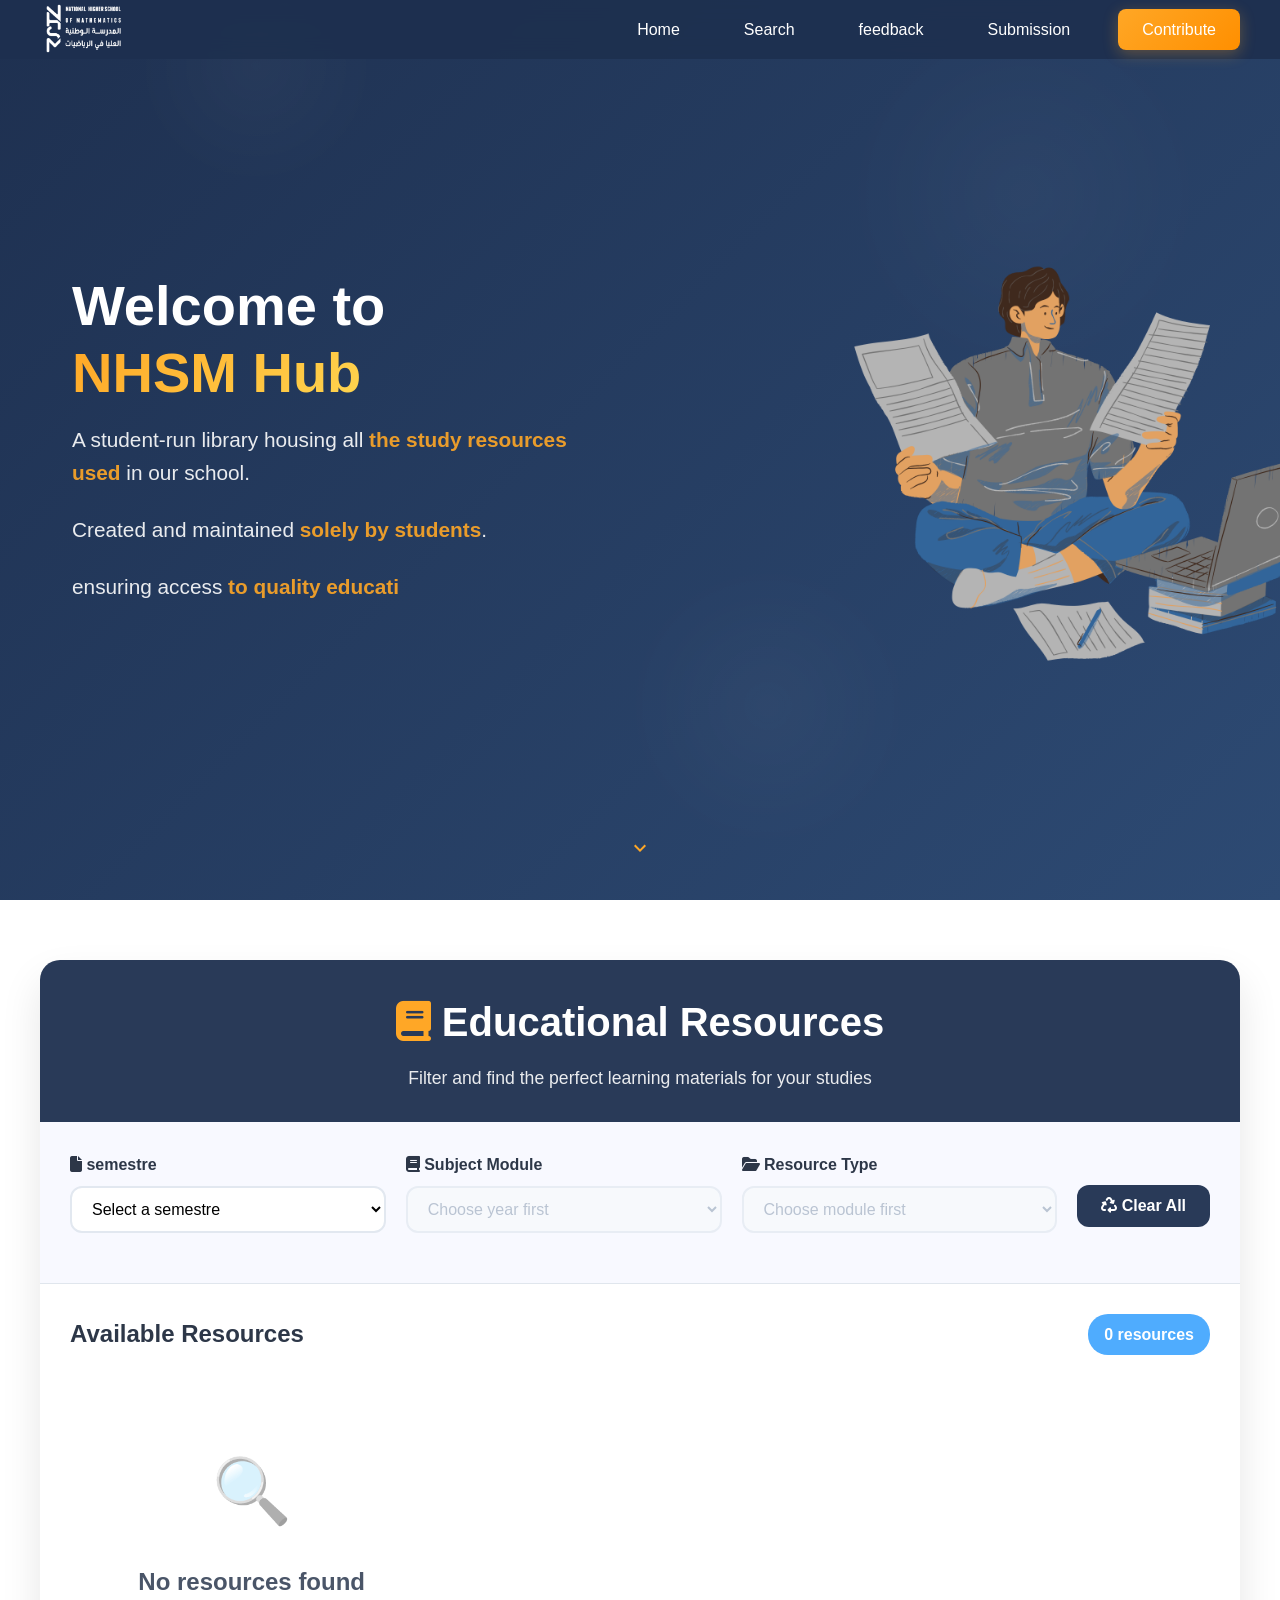
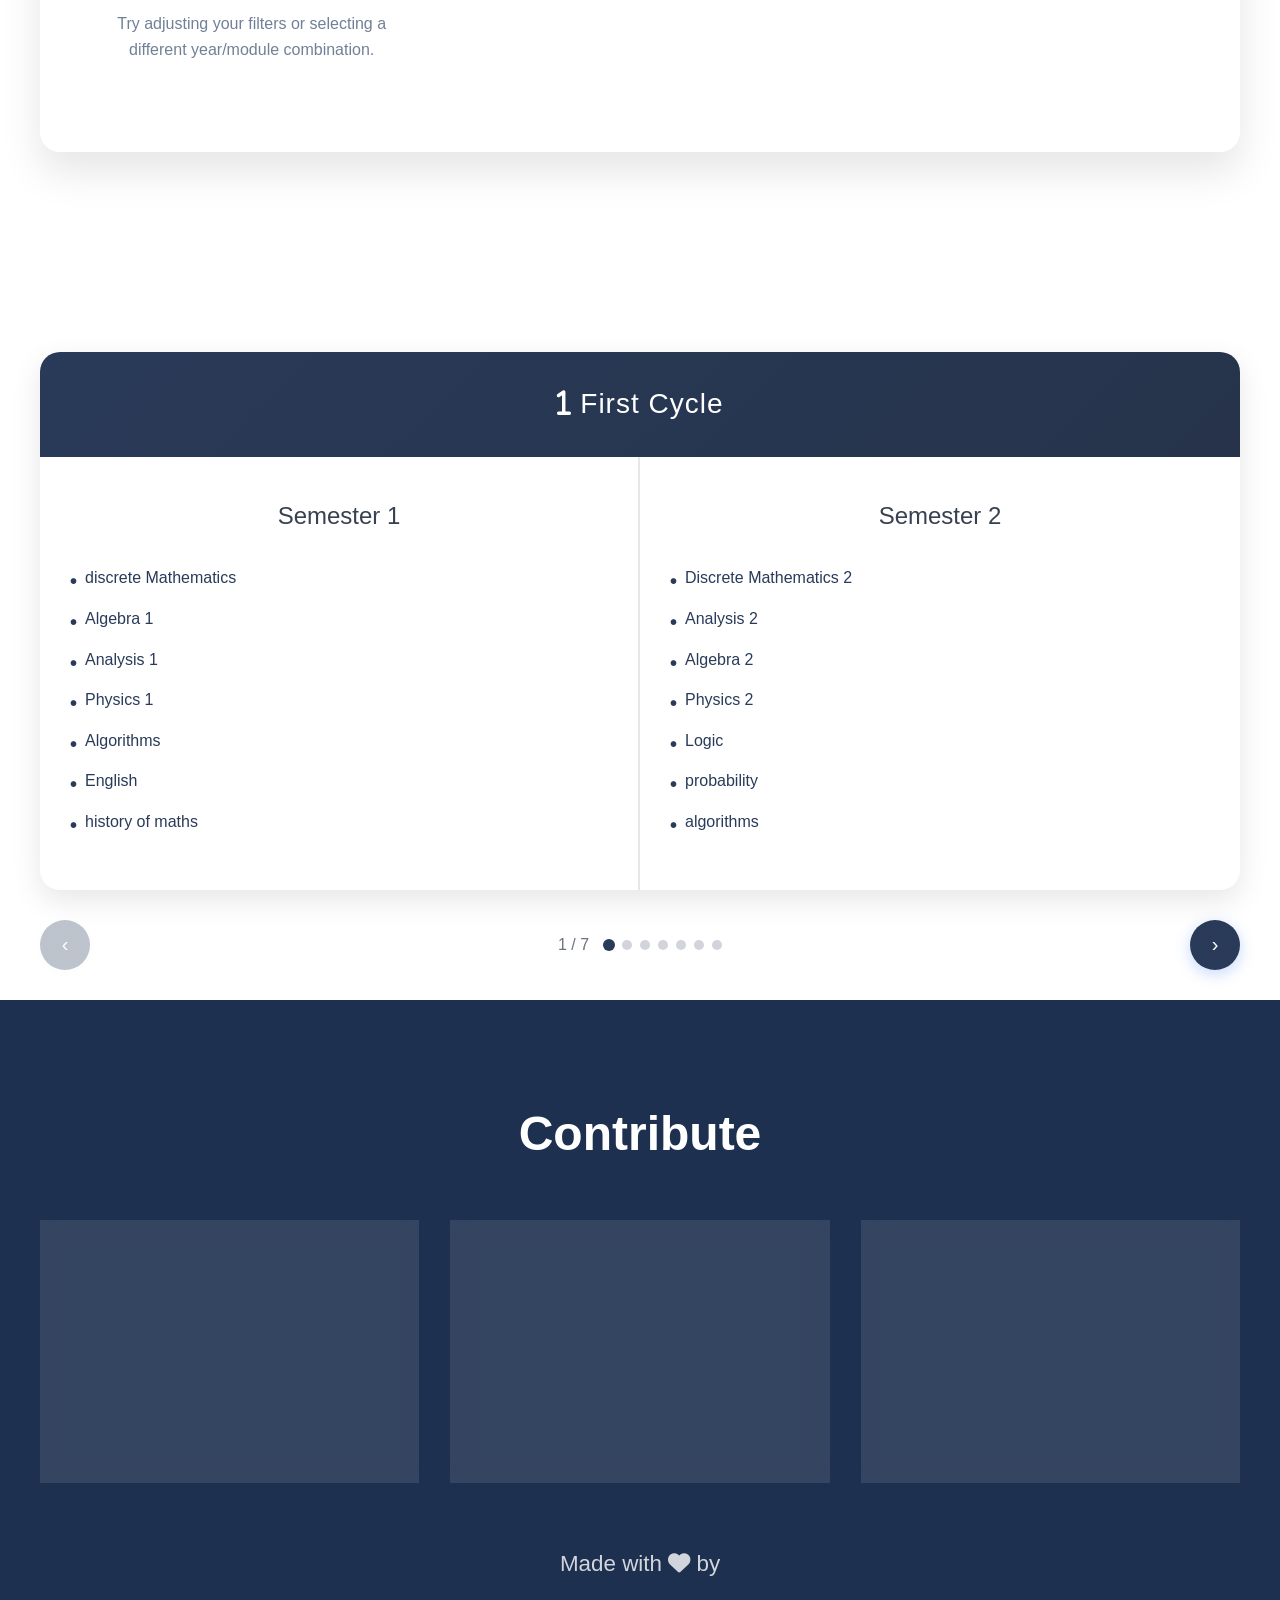
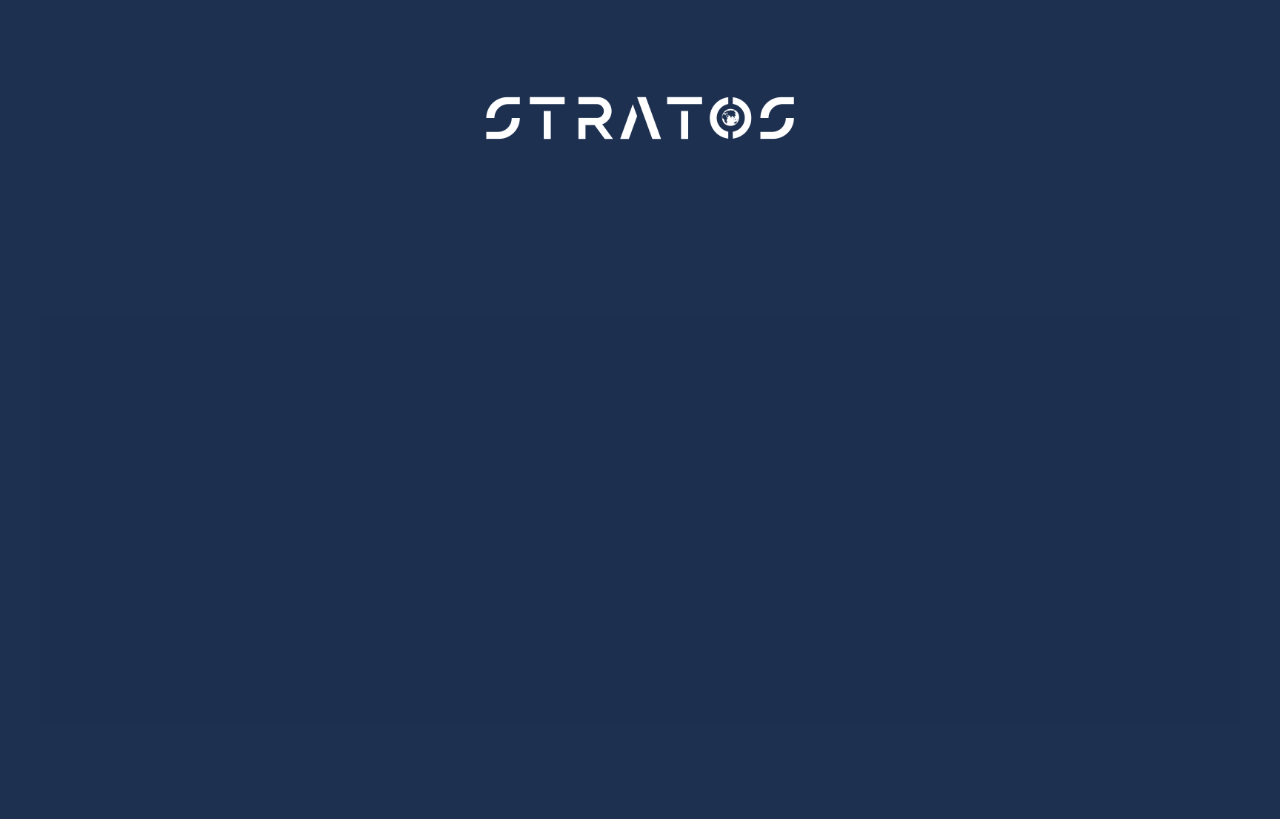
==== index.html @ eee5c464 "Update index.html" ====
<!DOCTYPE html>
<html lang="en">
<head>
    <meta charset="UTF-8">
    <meta name="viewport" content="width=device-width, initial-scale=1.0">
    <!-- Open Graph / Facebook / WhatsApp / LinkedIn -->
<meta property="og:title" content="NHSM Hub">  <!-- keep if title is correct -->
<meta property="og:description" content="Resources and community for National Higher School of Math students."> <!-- write your own description -->
<meta property="og:image" content="https://nhsmhub.online/nhsm (3).png"> <!-- CHANGE THIS: put your real image URL -->
<meta property="og:url" content="https://nhsmhub.online/"> <!-- CHANGE THIS: your real website URL -->
<meta property="og:type" content="website">

<!-- Twitter / X -->
<meta name="twitter:card" content="summary_large_image">
<meta name="twitter:title" content="NHSM Hub"> <!-- keep -->
<meta name="twitter:description" content="Resources and community for National Higher School of Math students."> <!-- customize if needed -->
<meta name="twitter:image" content="https://nhsmhub.online/nhsm (3).png"> <!-- same image link -->


<!-- Favicon -->
    <link rel="icon" href="nhsm (3).png" type="image/png">

<!-- Styles -->
    <link rel="stylesheet" href="style.css">
    <link rel="stylesheet" href="https://cdnjs.cloudflare.com/ajax/libs/font-awesome/6.7.2/css/all.min.css">

    <title>NHSM Hub - School Resources Library</title>


</head>
<body>
    <!-- Navigation -->
    <nav class="navbar" id="navbar">
        <div class="nav-container">
            <a href="https://nhsm.edu.dz/en/" class="logo" target="_blank">
            <img src="images/NHSM.png" alt="Your Logo" class="logo-image">
        </a>
            <ul class="nav-links">
                <li><a href="#home">Home</a></li>
                <li><a href="#container1">Search</a></li>
                <li><a href="#contribute">feedback</a></li>
                <li><a href="#contribute">Submission</a></li>
                <li><a href="#contribute" class="contribute-btn">Contribute</a></li>
            </ul>
        </div>
    </nav>

    <!-- Hero Section -->
    <section class="hero" id="home">
        <div class="hero-container">
            <div class="hero-content fade-in">
                <h1 class="hero-title">Welcome to <span class="highlight"><br>NHSM Hub</span></h1>
                <p class="hero-description">
                    A student-run library housing all <span class="highlight-text"> the study resources used</span>  in our school.
                </p>
                <p class="hero-description">
                    Created and maintained  <span class="highlight-text">solely by students</span>.
                </p>
                <p class="hero-description">
                   ensuring access <span id="typing" class="highlight-text"></span>
                </p>
            



                </div>
<div class="hero-illustration fade-in">
    <div class="illustration-container">
        <img src="images/resources.png" alt="Hero Illustration" class="hero-image" />
    </div>
</div>
</div>

        <div class="scroll-indicator" onclick="scrollToSearch()">
            <svg width="24" height="24" viewBox="0 0 24 24" fill="currentColor">
                <path d="M7.41 8.59L12 13.17l4.59-4.58L18 10l-6 6-6-6 1.41-1.41z"/>
            </svg>
        </div>
    </section>
























    <!-- Search Section -->
    <div class="container1" id="container1" >
        <div class="header1">
            <h1><i class="fa-solid fa-book" style="color: #FFA726;"></i> Educational Resources</h1>
            <p>Filter and find the perfect learning materials for your studies</p>
        </div>

        <section class="filters">
            <div class="filter-row">
                <div class="filter-group">
                    <label class="filter-label"><i class="fa-solid fa-file"></i>  semestre </label>
                    <select class="filter-select" id="yearFilter">
                        <option value="">Select a semestre</option>
                        <option value="2024">semestre 1</option>
                        <option value="2023">semestre 2</option>
                        <option value="2022">semestre 3</option>
                        <option value="2021">semestre 4</option>
                        <option value="2020">semestre 5</option>
                        <option value="2019">semestre 6</option>
                        <option value="2018">semestre 7 ms</option>
                        <option value="2017">semestre 8 ms</option>
                        <option value="2016">semestre 7 cs</option>
                        <option value="2015">semestre 8 cs</option>
                        <option value="2014">semestre 7 ds</option>
                        <option value="2013">semestre 8 ds</option>
                        <option value="2012">semestre 10</option>
                        <option value="2011">semestre 11</option>
                    </select>
                </div>

                <div class="filter-group">
                    <label class="filter-label"><i class="fa-solid fa-book"></i> Subject Module</label>
                    <select class="filter-select" id="moduleFilter" disabled>
                        <option value="">Choose year first</option>
                    </select>
                </div>
                
                <div class="filter-group">
                    <label class="filter-label"><i class="fa-solid fa-folder-open"></i> Resource Type</label>
                    <select class="filter-select" id="typeFilter" disabled>
                        <option value="">Choose module first</option>
                    </select>
                </div>
                
                <button class="clear-btn" onclick="clearFilters()"><i class="fa-solid fa-recycle"></i> Clear All</button>
            </div>
        </section>

        <section class="results">
            <div class="results-header">
                <h2 class="results-title">Available Resources</h2>
                <div class="results-count" id="resultsCount">0 resources</div>
            </div>
            <div class="resource-grid" id="resourceGrid">
                <!-- Resources will be populated here -->
            </div>
        </section>
    </div>

    <script>
        // Sample data with year-based modules - Replace with your actual Google Drive links
        const resources = [
            // 2024-2025 Academic Year semetre 01
            {
                id: 1,
                title: "Drive that contain all PC1",
                year: "2024",
                module: "general",
                type: "pdf",
                description: "it contain every thing, just go ahead.",
                link: "https://drive.google.com/drive/folders/1uiWw0z4QStHH1QQJhwsB1o6zsf8BSn5x"
            },
            {
                id: 2,
                title: "algebra 01 course",
                year: "2024",
                module: "algebra",
                type: "video",
                description: "Updated video series covering linear algebra with new teaching methods.",
                link: "https://www.youtube.com/watch?v=m4yYeTGe-ic&list=PL22w63XsKjqwN7sHsEiy0yqkcjQfXAuVb"
            },
           
            
            {
                id: 22,
                title: "course of ben bachir",
                year: "2024",
                module: "analysis",
                type: "pdf",
                description: "A detailed lecture by Mr. Ben Bachir covering core concepts in real analysis with clarity.",
                link: "https://drive.google.com/drive/folders/17trYn2mgoiMjf-j_r3-UrmN7CoTAO5u7"
            },
             {
                id: 23,
                title: "td sheet analysis ",
                year: "2024",
                module: "analysis",
                type: "pdf",
                description: "Practice problems and solutions to strengthen your understanding of analysis concepts.",
                link: "https://drive.google.com/drive/folders/1uCT4SWp5xJUWe9geMKoverFgwmqve_pw"
            },
            {
                id: 5,
                title: "analysis lecture",
                year: "2024",
                module: "analysis",
                type: "pdf",
                description: "A clear and structured lecture covering fundamental topics in analysis..",
                link: "https://drive.google.com/drive/folders/1Y7JOHU5NhuoRfddNCWMwic2sqNZ5Zcr8"
            },
            {
                id: 6,
                title: "algorithmic videos",
                year: "2024",
                module: "programming",
                type: "video",
                description: "A hands-on video exploring key programming concepts through practical examples.",
                link: "https://www.youtube.com/watch?v=HQJPFx9Yrpw&list=PLZpzLuUp9qXxUmAReVaGJhz_DmTCZ5FVV"
            },
            {
                id: 20,
                title: "algebra 1 lecture",
                year: "2024",
                module: "algebra",
                type: "pdf",
                description: "Introductory lecture for Promo 1 covering the basics of algebra in a clear and structured way.",
                link: "https://drive.google.com/drive/folders/1ujacmHa3Xzc5dQVb9t4AqynvmXNttYP9"
            },
            {
                id: 23,
                title: "algebra 1 lecture",
                year: "2024",
                module: "algebra",
                type: "pdf",
                description: "Introductory lecture for Promo 2&3 covering the basics of algebra in a clear and structured way.",
                link: "https://drive.google.com/drive/folders/1w-oKTToIQkcWyzeQJOBZuX8TBdQHKSth"
            },
            {
                id: 24,
                title: "algebra 1 exams",
                year: "2024",
                module: "algebra",
                type: "pdf",
                description: "Introductory lecture for all promotion covering the basics of algebra in a clear and structured way.",
                link: "https://drive.google.com/drive/folders/1w3AcuVxn8PyhW-8apnmxK-mLkZd60aVZ"
            },
            {
                id: 25,
                title: "worksheet",
                year: "2024",
                module: "algebra",
                type: "pdf",
                description: "First set of algebra exercises for Promo 1, designed to build foundational problem-solving skills.",
                link: "https://drive.google.com/drive/folders/1uZ6tUu6Qjg5ewgWr0G18ARctRb-X9Ide"
            },
            {
                id: 26,
                title: "worksheet analysis",
                year: "2024",
                module: "analysis",
                type: "pdf",
                description: "First set of algebra exercises for Promo 1,2,3, designed to build foundational problem-solving skills.",
                link: "https://drive.google.com/drive/folders/1uCT4SWp5xJUWe9geMKoverFgwmqve_pw"
            },
            {
                id: 27,
                title: "exams of analysis",
                year: "2024",
                module: "analysis",
                type: "pdf",
                description: "exams of promotion 1,2,3",
                link: "https://drive.google.com/drive/folders/1k7V1firvLC3mowuWPdxJcn5dTUNg__wD"
            },
            {
                id: 28,
                title: "lecture of analysis",
                year: "2024",
                module: "analysis",
                type: "pdf",
                description: "lecture of analysis promo 1,2,3",
                link: "https://drive.google.com/drive/folders/1ENEsKy0rET5lTrCxtkmHDpjZlgV6MSkc"
            },
            
            {
                id: 29,
                title: "worksheet Dm",
                year: "2024",
                module: "discrete",
                type: "pdf",
                description: "worksheet promo1,2,3",
                link: "https://drive.google.com/drive/folders/1unsWyb2bmK5mWBFkmtfUP4Xq6Su2KvCS"
            },
            {
                id: 30,
                title: "exams Dm",
                year: "2024",
                module: "discrete",
                type: "pdf",
                description: "exams promo 2",
                link: "https://drive.google.com/drive/folders/1jXSNVXXtKZB0h8fSpCJc1_3g8ZZc-bKW"
            },
            {
                id: 31,
                title: "lecture Dm",
                year: "2024",
                module: "discrete",
                type: "pdf",
                description: "lecture promo2",
                link: "https://drive.google.com/drive/folders/1a-bjMG1Q12hZeAKAuTwKKL3kTUQ3sH-P"
            },
            {
                id: 32,
                title: "worksheet",
                year: "2024",
                module: "physics",
                type: "pdf",
                description: "worksheet promo2 ",
                link: "https://drive.google.com/drive/folders/1vdU07GpPbl8D9tWrPZf8fVaapqHKRJa4"
            },
            {
                id: 33,
                title: "exams",
                year: "2024",
                module: "physics",
                type: "pdf",
                description: "exams promo3",
                link: "https://drive.google.com/drive/folders/1ZIvI-76bXgC45igSuEni4yJHLhysgQLn"
            },
            {
                id: 34,
                title: "lecture",
                year: "2024",
                module: "physics",
                type: "pdf",
                description: "lecture promo 3",
                link: "https://drive.google.com/drive/folders/1Ep9dstabvB-aTqaNwqiJjQzf0b9nFTAQ"
            },
            {
    id: 35,
    title: "exam",
    year: "2024",
    module: "programming",
    type: "pdf",
    description: "Latest c programming techniques and best practices.",
    link: "https://drive.google.com/drive/folders/18bPQhPpkXUe7x4H6wv4CFrCarCfg28SR"
},
{
    id: 36,
    title: "lecture",
    year: "2024",
    module: "programming",
    type: "pdf",
    description: "Latest c programming techniques and best practices.",
    link: "https://drive.google.com/drive/folders/1wPrxJIugHoSPQyhT1mkA9qwFJ1A1Bi1A"
},
{
    id: 37,
    title: "worksheet",
    year: "2024",
    module: "programming",
    type: "pdf",
    description: "Latest c programming techniques and best practices.",
    link: "https://drive.google.com/drive/folders/1vGcdSDWLHekc7hC1G7NASxEvUvBDNWsK"
},
{
    id: 38,
    title: "exam",
    year: "2024",
    module: "probability",
    type: "pdf",
    description: "A set of exam questions to assess your understanding of core probability concepts.",
    link: "https://drive.google.com/drive/folders/1QhHjE8OcWtCND2SzeDW4QA1RHQahDqu4"
},
{
    id: 39,
    title: "lecture",
    year: "2024",
    module: "probability",
    type: "pdf",
    description: "An engaging lecture explaining key probability principles with clear examples.",
    link: "https://drive.google.com/drive/folders/1aiw5gqVxpsHGBQ7AFyroNWaoUcOmXCyr"
},
{
    id: 40,
    title: "worksheet",
    year: "2024",
    module: "probability",
    type: "pdf",
    description: "Exercises and guided solutions to reinforce probability theory and applications.",
    link: "https://drive.google.com/drive/folders/1ut2zPLb9d6k4SEI27WhNi-o6zxdVYXYs"
}
,
            // 2023-2024 Academic Year semetre 2
           {
    id: 41,
    title: "exam",
    year: "2023",
    module: "analysis",
    type: "pdf",
    description: "Final exam focused on series convergence, uniform continuity, and integration in real analysis.",
    link: "https://drive.google.com/drive/folders/192iYuH4GKFPWlJJNRMSB0KxpC9mcwcs0"
},
{
    id: 42,
    title: "lecture",
    year: "2023",
    module: "analysis",
    type: "pdf",
    description: "Lecture notes breaking down the concept of limits, sequences, and the topology of ℝ in a simple way.",
    link: "https://drive.google.com/drive/folders/1PRBtv45Zr0_kQkPnwwjqtaTtWC5K5lZX"
},
{
    id: 7,
    title: "lecture",
    year: "2023",
    module: "analysis",
    type: "pdf",
    description: "ben bachir lecture",
    link: "https://drive.google.com/drive/folders/151ggZvJl5YQMG8C2Mow52T_2w3pOvYAx"
},
{
    id: 43,
    title: "worksheet",
    year: "2023",
    module: "analysis",
    type: "pdf",
    description: "Problem set on pointwise vs. uniform convergence, compactness, and continuity.",
    link: "https://drive.google.com/drive/folders/1yOvY9uzAUdjDDMdDG88PUMy2oXjFFtOP"
},

{
    id: 44,
    title: "exam",
    year: "2023",
    module: "algebra",
    type: "pdf",
    description: "Linear algebra final covering vector spaces, eigenvalues, and diagonalization.",
    link: "https://drive.google.com/drive/folders/19awwYv0ZS6JwTPFhAGOeg0vXocgm3U9f"
},
{
    id: 45,
    title: "lecture",
    year: "2023",
    module: "algebra",
    type: "pdf",
    description: "Group theory overview with real-life applications, symmetries, and cyclic groups.",
    link: "https://drive.google.com/drive/folders/1sTyAcquaW7RfgI6a8tPJWP1QSPGqZbbL"
},
{
    id: 46,
    title: "worksheet",
    year: "2023",
    module: "algebra",
    type: "pdf",
    description: "Matrix manipulation exercises: Gauss-Jordan, rank, and kernel computations.",
    link: "https://drive.google.com/drive/folders/1PN9qGaGc4u6nZpU_BDPr-ExaDxj0OSj8"
},

{
    id: 47,
    title: "exam",
    year: "2023",
    module: "discrete",
    type: "pdf",
    description: "Exam covering recurrence relations, propositional logic, and basic set theory.",
    link: "https://drive.google.com/drive/folders/1PcgjAmXMQ7wFYUAeYJNCzdX_X-IOrdqT"
},
{
    id: 48,
    title: "lecture",
    year: "2023",
    module: "discrete",
    type: "pdf",
    description: "Introduction to graphs and trees, including real-world examples of networks.",
    link: "https://drive.google.com/drive/folders/1taNAUqs5SYmzCtZKyHfZB2HcufrHCx_x"
},
{
    id: 49,
    title: "worksheet",
    year: "2023",
    module: "discrete",
    type: "pdf",
    description: "Challenging logic puzzles and proof strategies using induction and contradiction.",
    link: "https://drive.google.com/drive/folders/1Pe8pWGbPKVowKPu24bwSmNsJKSMDDyE1"
},

{
    id: 50,
    title: "exam",
    year: "2023",
    module: "logic",
    type: "pdf",
    description: "Test on propositional and predicate logic, validity, and natural deduction.",
    link: "https://drive.google.com/drive/folders/1CRjeNZhn3tZyCJmfTZyw7gNVEL4ei_wI"
},
{
    id: 51,
    title: "lecture",
    year: "2023",
    module: "logic",
    type: "pdf",
    description: "Detailed explanation of logical connectives, quantifiers, and formal proofs.",
    link: "https://drive.google.com/drive/folders/1CYPRY78cE-4rzSY97FdrSaQaAVrJyb44"
},
{
    id: 51,
    title: "resources",
    year: "2023",
    module: "logic",
    type: "pdf",
    description: "resources",
    link: "https://drive.google.com/drive/folders/12P19CIaYNY8LZCUJt3YDYzLKkhWGodYu"
},

{
    id: 53,
    title: "exam",
    year: "2023",
    module: "physics",
    type: "pdf",
    description: "Mechanics exam with projectile motion, energy conservation, and torque problems.",
    link: "https://drive.google.com/drive/folders/1DJaONLowPWgXcnWtQhDSgYrF_W7aTJ6U"
},
{
    id: 54,
    title: "lecture",
    year: "2023",
    module: "physics",
    type: "pdf",
    description: "Conceptual lecture notes on thermodynamics and the laws of energy transfer.",
    link: "https://drive.google.com/drive/folders/1hsKQwVzsGJTg6KipBoFyVsu19ke2j4-H"
},
{
    id: 55,
    title: "worksheet",
    year: "2023",
    module: "physics",
    type: "pdf",
    description: "Problem set covering motion equations, vectors, and force diagrams.",
    link: "https://drive.google.com/drive/folders/1g6XpD9KfcyEv3my2Tl62qiNOqm9XQGqo"
},

{
    id: 56,
    title: "exam",
    year: "2023",
    module: "programming",
    type: "pdf",
    description: "Python exam testing loops, functions, file handling, and error debugging.",
    link: "https://drive.google.com/drive/folders/1SVyiw27HcxY7TWuPmh3pLARIdpO7L4yp"
},
{
    id: 57,
    title: "lecture",
    year: "2023",
    module: "programming",
    type: "pdf",
    description: "Introduction to OOP in c with class examples, inheritance, and encapsulation.",
    link: "https://drive.google.com/drive/folders/1lzs3Bu6uR7e9DJrMp1yAb3YJtIMjNiIY"
},
{
    id: 58,
    title: "worksheet",
    year: "2023",
    module: "programming",
    type: "pdf",
    description: "Coding challenges using recursion, dictionaries, and list comprehensions.",
    link: "https://drive.google.com/drive/folders/15gRDTQydk0wIcCVxro1ztmzYy46SciFq"
},

{
    id: 59,
    title: "exam",
    year: "2023",
    module: "probability",
    type: "pdf",
    description: "Midterm exam on conditional probability, binomial distribution, and expected value.",
    link: "https://drive.google.com/drive/folders/1EVDOy73Ol_qhfMdACpVEn5B7hyL5MLgP"
},
{
    id: 60,
    title: "lecture",
    year: "2023",
    module: "probability",
    type: "pdf",
    description: "Lecture notes exploring random variables, distributions, and independence.",
    link: "https://drive.google.com/drive/folders/1zGfuo9_c5HBFaq0JYKJEgjK8aFxQKKC9"
},
{
    id: 61,
    title: "worksheet",
    year: "2023",
    module: "probability",
    type: "pdf",
    description: "Problem set on combinatorics, sample spaces, and expectation calculation.",
    link: "https://drive.google.com/drive/folders/1Pw8FV4IlZUDX-o4hEKUpu2GjO8nZFsQU"
},

{
    id: 61,
    title: "sup exercices",
    year: "2023",
    module: "probability",
    type: "pdf",
    description: "Problem set on combinatorics, sample spaces, and expectation calculation.",
    link: "https://drive.google.com/drive/folders/1KBl6oGxy-avG4ZKuoOImkkDxwcxSzXwZ"
},

{
    id: 62,
    title: "generalities promo 1",
    year: "2023",
    module: "general",
    type: "pdf",
    description: "Cross-topic quiz combining logic, algebra, and analysis in one comprehensive test.",
    link: "https://drive.google.com/drive/folders/1MqpVIzF0Y4j4wSJWuKWbMDgtx4y6Ro17"
}
,

            // 2022-2023 Academic Year  semestre 3
            {
    id: 65,
    title: "exam",
    year: "2022",
    module: "topology",
    type: "pdf",
    description: "Exam on open and closed sets, limit points, and topological spaces with rigorous proofs.",
    link: "https://drive.google.com/drive/u/1/folders/16AHapt2_kSedzLHsRPTkQfG4O3vx3xqf"
},
{
    id: 66,
    title: "lecture maktoub",
    year: "2022",
    module: "topology",
    type: "pdf",
    description: "Detailed lecture on metric spaces, continuity, and homeomorphisms with diagrams.",
    link: "https://drive.google.com/drive/folders/1hcZ8URO5P8DyYN4-Y6VssuQUC07c1H6K"
},
{
    id: 67,
    title: "worksheet",
    year: "2022",
    module: "topology",
    type: "pdf",
    description: "Problem sheet focused on compactness, connectedness, and topological equivalence.",
    link: "https://drive.google.com/drive/folders/1S8DExB0Um7MqvUtOAx3dBGHV_9IU85o6"
},
{
    id: 11,
    title: "resources",
    year: "2022",
    module: "topology",
    type: "pdf",
    description: "Problem sheet focused on compactness, connectedness, and topological equivalence.",
    link: "https://drive.google.com/drive/folders/1Y-enNkfDwjoEcVikG2jg-6IXjeCO2k-7"
},

{
    id: 68,
    title: "exam",
    year: "2022",
    module: "geometry",
    type: "pdf",
    description: "Advanced geometry exam covering Euclidean transformations and affine geometry.",
    link: "https://drive.google.com/drive/folders/1UwI6gymLTSuYJD-e5Y6pihXeoBvH39Rf"
},
{
    id: 69,
    title: "lecture",
    year: "2022",
    module: "geometry",
    type: "pdf",
    description: "Lecture exploring vector geometry, orthogonality, and conic sections.",
    link: "https://drive.google.com/drive/folders/1SnSDcYglYxau35myMozAwb-B33ozudj6"
},
{
    id: 69,
    title: "books",
    year: "2022",
    module: "geometry",
    type: "pdf",
    description: "Lecture exploring vector geometry, orthogonality, and conic sections.",
    link: "https://drive.google.com/drive/folders/1PFuIRFahdE23weBmY2s7rkQOwwrBJuqr"
},
{
    id: 70,
    title: "worksheet",
    year: "2022",
    module: "geometry",
    type: "pdf",
    description: "Exercises on projections, angles between planes, and parametric representations.",
    link: "https://drive.google.com/drive/folders/1UzRIJqa887t4XwMpziuaMP03fb6iJvzm"
},

{
    id: 71,
    title: "exam",
    year: "2022",
    module: "numerical analysis",
    type: "pdf",
    description: "Midterm exam on numerical integration, interpolation, and error analysis.",
    link: "https://drive.google.com/drive/folders/15_OSknC_JddNz9i-UUVk_Zu3ZCQhL0Jd"
},
{
    id: 72,
    title: "lecture",
    year: "2022",
    module: "numerical analysis",
    type: "pdf",
    description: "Lecture slides explaining root-finding algorithms and floating-point precision.",
    link: "https://drive.google.com/drive/folders/1GD_UUMucSZ61UCJo07MoJ89Tq3CXaFBA"
},
{
    id: 73,
    title: "worksheet",
    year: "2022",
    module: "numerical analysis",
    type: "pdf",
    description: "Practice sheet on LU decomposition, solving systems, and polynomial approximation.",
    link: "https://drive.google.com/drive/folders/1_MjlObTI0tA4Zf4BBHW2A8HJzkQ-i1QE"
},

{
    id: 74,
    title: "exam",
    year: "2022",
    module: "algebra",
    type: "pdf",
    description: "Algebra exam covering vector spaces, isomorphisms, and matrix transformations.",
    link: "https://drive.google.com/drive/folders/1AbdjtQiVgiDFi1lpEx0yTPwJBnBns6uv"
},
{
    id: 75,
    title: "lecture farhi",
    year: "2022",
    module: "algebra",
    type: "pdf",
    description: "Lecture notes explaining linear maps, eigenvalues, and diagonalization techniques.",
    link: "https://drive.google.com/drive/folders/17L_HISoIMmXLf9n_CAXjVEnZ_p8DMQA9"
},
{
    id: 75,
    title: "lecture ben ahmed",
    year: "2022",
    module: "algebra",
    type: "pdf",
    description: "Lecture notes explaining linear maps, eigenvalues, and diagonalization techniques.",
    link: "https://drive.google.com/drive/folders/1EAi9p2sm59Qw1YzYXkykDy_2i7_iKEWO"
},
{
    id: 76,
    title: "worksheet",
    year: "2022",
    module: "algebra",
    type: "pdf",
    description: "Matrix operations worksheet: invertibility, rank, and basis transformations.",
    link: "https://drive.google.com/drive/folders/1VruApy2Sq4tirK4gbP05xCkkgks36_j6"
},

{
    id: 77,
    title: "exam",
    year: "2022",
    module: "probability",
    type: "pdf",
    description: "Comprehensive probability exam: distributions, expectation, and Markov chains.",
    link: "https://drive.google.com/drive/u/1/folders/1PwwZcwtYLt9wsm-giEkJdJQQhnEag-Y0"
},
{
    id: 78,
    title: "lecture",
    year: "2022",
    module: "probability",
    type: "pdf",
    description: "Lecture on conditional probability, independence, and random experiments.",
    link: "https://drive.google.com/drive/folders/1sL9HCZOqAkfgCl0NGY0seeB-gxoCvo1o"
},
{
    id: 79,
    title: "worksheet",
    year: "2022",
    module: "probability",
    type: "pdf",
    description: "Problem set on variance, expectation, and combinatorial probability exercises.",
    link: "https://drive.google.com/drive/u/1/folders/1NAUzI0qAGnOupZ4GPAgjT7ctw0PA-jX7"
},

{
    id: 80,
    title: "exam",
    year: "2022",
    module: "analysis",
    type: "pdf",
    description: "Final analysis exam testing sequences, compactness, and Riemann integration.",
    link: "https://drive.google.com/drive/u/1/folders/13fLEnoiMo_U9PhaTMI-G3nwq7sKz493S"
},
{
    id: 81,
    title: "lecture",
    year: "2022",
    module: "analysis",
    type: "pdf",
    description: "Lecture notes on the structure of real numbers, supremum/infimum, and limits.",
    link: "https://drive.google.com/drive/folders/1XBCy0mDP_vnFqijZJozSvoFgVmJU6sMh"
},
{
    id: 82,
    title: "worksheet",
    year: "2022",
    module: "analysis",
    type: "pdf",
    description: "Exercises on continuity, differentiability, and the Mean Value Theorem.",
    link: "https://drive.google.com/drive/u/1/folders/11-HdkH1HFOFg4Ub8hVVhz_bpxEVIaUZd"
}
,
                // 2021 Academic Year semestre 4
            {
    id: 83,
    title: "exam",
    year: "2021",
    module: "nvs",
    type: "pdf",
    description: "Exam focused on scalar products, orthogonal projections, and Gram-Schmidt process.",
    link: "https://drive.google.com/drive/folders/12vGiW274gqZYeLYYmu617np9iMdgleft"
},
{
    id: 84,
    title: "lecture",
    year: "2021",
    module: "nvs",
    type: "pdf",
    description: "Lecture notes introducing vector norms, inner product spaces, and orthonormal bases.",
    link: "https://drive.google.com/drive/folders/19l5ucKpoCvJmouX4Md_EiT6zFr_p9rnE"
},
{
    id: 85,
    title: "worksheet",
    year: "2021",
    module: "nvs",
    type: "pdf",
    description: "Practice problems on vector subspaces, projections, and orthogonality tests.",
    link: "https://drive.google.com/drive/folders/1T6mKdA1JR84Xo3ksi7Ri5HDn2DxVdRLN"
},

{
    id: 86,
    title: "exam",
    year: "2021",
    module: "measure",
    type: "pdf",
    description: "Measure theory exam on sigma-algebras, measurable functions, and Lebesgue integrals.",
    link: "https://drive.google.com/drive/u/1/folders/1dvnufGUbRw_i5oIqJl_sW26gN1se7sAw"
},
{
    id: 87,
    title: "lecture",
    year: "2021",
    module: "measure",
    type: "pdf",
    description: "Lecture explaining outer measure, measurable sets, and the construction of Lebesgue measure.",
    link: "https://drive.google.com/drive/u/1/folders/1uO1BQymeWkso7kxkTsHzRJD1s2u3Smg_"
},
{
    id: 88,
    title: "worksheet",
    year: "2021",
    module: "measure",
    type: "pdf",
    description: "Problem sheet on convergence theorems, null sets, and integration techniques.",
    link: "https://drive.google.com/drive/u/1/folders/1sMk4ECO6XhMOBsVixi67LHRTIVxBuzzN"
},

{
    id: 89,
    title: "exam",
    year: "2021",
    module: "analysis",
    type: "pdf",
    description: "Final exam covering sequences, limits, differentiability, and function continuity.",
    link: "https://drive.google.com/drive/folders/1skVl8StJOt7SEhWhEKAxFexpA3EJHfeW"
},
{
    id: 90,
    title: "lecture",
    year: "2021",
    module: "analysis",
    type: "pdf",
    description: "Lecture on uniform convergence, Taylor expansions, and continuity in ℝⁿ.",
    link: "https://drive.google.com/drive/folders/1pmXlqgn4HUk97z6HnXU241lscgx1mO_3"
},
{
    id: 91,
    title: "worksheet",
    year: "2021",
    module: "analysis",
    type: "pdf",
    description: "Problems on pointwise vs uniform convergence, integration rules, and function limits.",
    link: "https://drive.google.com/drive/folders/1GX6WV-3wbv4U0qFsRIip-GvZaTCqm7-M"
},

{
    id: 92,
    title: "exam",
    year: "2021",
    module: "numerical analysis",
    type: "pdf",
    description: "Exam on interpolation, Newton’s method, and solving linear systems numerically.",
    link: "https://drive.google.com/drive/folders/1HmYL_56ChF9FyUQ8fhs9ffugiZ70uHBC"
},
{
    id: 93,
    title: "lecture",
    year: "2021",
    module: "numerical analysis",
    type: "pdf",
    description: "Lecture on numerical stability, condition numbers, and iterative methods.",
    link: "https://drive.google.com/drive/folders/16GqnF3BaemNps-viP4mB8m_qwPlmUg-w"
},
{
    id: 94,
    title: "worksheet",
    year: "2021",
    module: "numerical analysis",
    type: "pdf",
    description: "Exercises on finite differences, LU decomposition, and convergence analysis.",
    link: "https://drive.google.com/drive/folders/1hbM6pNy2aCfI1z0YfluxaTtR4jU3stAv"
},

{
    id: 95,
    title: "exam",
    year: "2021",
    module: "programming",
    type: "pdf",
    description: "Programming exam testing Python syntax, control flow, and file manipulation.",
    link: "https://drive.google.com/drive/folders/14bJ38OM3oB6BJFhXObq434sfXl8pg_9D"
},
{
    id: 96,
    title: "lecture",
    year: "2021",
    module: "programming",
    type: "pdf",
    description: "Lecture on object-oriented programming: classes, methods, and inheritance in Python.",
    link: "https://drive.google.com/drive/folders/11zcZ87t62pSuNBQkwOYqaeTdfWpRBv2k"
},
{
    id: 97,
    title: "worksheet",
    year: "2021",
    module: "programming",
    type: "pdf",
    description: "Coding exercises covering functions, recursion, and error handling in Python.",
    link: "https://drive.google.com/drive/folders/1Qm31Oa3APwo_wlvyaLkObErZS-fd5_62"
},

{
    id: 98,
    title: "exam",
    year: "2021",
    module: "geometry",
    type: "pdf",
    description: "Geometry exam covering affine transformations, distances, and conic sections.",
    link: "https://drive.google.com/drive/u/1/folders/19KFvULcuDTC9eteS-8IgupwlpVkFxG9n"
},
{
    id: 99,
    title: "lecture",
    year: "2021",
    module: "geometry",
    type: "pdf",
    description: "Lecture on vectors in space, scalar products, and intersections of lines and planes.",
    link: "https://drive.google.com/drive/folders/1OJV07Xvy1Ad3FgcjmZDVQYKeulRDWRO1"
},
{
    id: 100,
    title: "worksheet",
    year: "2021",
    module: "geometry",
    type: "pdf",
    description: "Practice problems on projections, angles, and geometric constructions.",
    link: "https://drive.google.com/drive/folders/10po7STG2_v2NzwOlXrRZmURxC7VHMte8"
}

            


                // 2020 Academic Year semestre 5
            ,

           {
    id: 101,
    title: "exam",
    year: "2020",
    module: "algebra",
    type: "pdf",
    description: "xam questions designed to test both coding and algebra concepts..",
    link: "https://drive.google.com/drive/folders/16s2lzp5zxviYaaCs_cmBknPdpWuhx-Kl"
},
,
       {
    id: 300,
    title: "lecture(azouaou)",
    year: "2020",
    module: "algebra",
    type: "pdf",
    description: "A clear lecture by Azouaou blending coding logic with algebra fundamentals.",
    link: "https://drive.google.com/drive/folders/1j-A0f3YzP5_V8HEuZRSuX7mEfs9nwTBM"
},
{
    id: 102,
    title: "lecture",
    year: "2020",
    module: "algebra",
    type: "pdf",
    description: "A clear lecture blending coding logic with algebra fundamentals.",
    link: "https://drive.google.com/drive/folders/1Zfljv4t96Rqa19aM5T9S1iHG2_-lqbEv"
},
{
    id: 103,
    title: "worksheet",
    year: "2020",
    module: "algebra",
    type: "pdf",
    description: "Practice exercises combining programming tasks with algebra problems.",
    link: "https://drive.google.com/drive/folders/190iSubLfZ_6-V5o0EzHitlQA4TnjC-eB"
},

{
    id: 104,
    title: "exam",
    year: "2020",
    module: "complex",
    type: "pdf",
    description: "Exam covering complex functions, Cauchy-Riemann equations, and contour integration.",
    link: "https://drive.google.com/drive/folders/1-pfaaP0YRUcB4p27LjfhLny3olXxeyVU"
},
{
    id: 105,
    title: "lecture",
    year: "2020",
    module: "complex",
    type: "pdf",
    description: "Lecture explaining analytic functions, residues, and conformal mappings.",
    link: "https://drive.google.com/drive/folders/1MTBHw5xQFOPNYu7FMqoN6ZlgKvEoA5nP"
},
{
    id: 303,
    title: "lecture (azouaou)",
    year: "2020",
    module: "complex",
    type: "pdf",
    description: "A detailed lecture by Azouaou explaining the core ideas of complex functions and their applications.",
    link: "https://drive.google.com/drive/folders/1vpMOxV5tjT8rG0XugADGXsjDpCTh9Spx"
},
{
    id: 106,
    title: "worksheet",
    year: "2020",
    module: "complex",
    type: "pdf",
    description: "Problem set on Euler's formula, power series, and complex integrals.",
    link: "https://drive.google.com/drive/folders/1i9kpDOVmR1aAK2xjktt9fOPvf0LWJo8C"
},

{
    id: 107,
    title: "exam",
    year: "2020",
    module: "analysis",
    type: "pdf",
    description: "Exam questions to assess understanding of norms, Banach, and Hilbert spaces..",
    link: "https://drive.google.com/drive/folders/1aX9yXL1sOIdxuSoY93cKC9IP_JowXl9V"
},
{
    id: 108,
    title: "lecture",
    year: "2020",
    module: "analysis",
    type: "pdf",
    description: "A clear lecture introducing key concepts of functional spaces and operators.",
    link: "https://drive.google.com/drive/folders/1NQ1HUubeWXT5Da-418I-ECYYOTKFbkce"
},
{
    id: 302,
    title: "lecture(azouaou)",
    year: "2020",
    module: "analysis",
    type: "pdf",
    description: "A clear lecture introducing key concepts of functional spaces and operators.",
    link: "https://drive.google.com/drive/folders/1NO30Pc8N0NUyo0pr-ugqmpQGkwoqFfE0"
},
{
    id: 109,
    title: "worksheet",
    year: "2020",
    module: "analysis",
    type: "pdf",
    description: "Targeted exercises to practice the foundations of functional analysis.",
    link: "https://drive.google.com/drive/folders/1NDus_F8-k3f_8ypbqFg2p6US_Mo4fqge"
},

{
    id: 110,
    title: "exam",
    year: "2020",
    module: "statistic",
    type: "pdf",
    description: "Statistics exam including hypothesis testing, distributions, and data interpretation.",
    link: "https://drive.google.com/drive/folders/1znFDySPTgwcFB_46SFv_wdse2meJNo1X"
},

{
    id: 301,
    title: "lecture(azouaou )+extra ",
    year: "2020",
    module: "statistic",
    type: "pdf",
    description: "Lecture slides on mean, variance, confidence intervals, and sampling techniques.",
    link: "https://drive.google.com/drive/folders/1xuCfsbwoW3ZGxATbmcINWZFUu4-n-jFL"
},
{
    id: 999,
    title: "lab work",
    year: "2020",
    module: "statistic",
    type: "pdf",
    description: "Lecture slides on mean, variance, confidence intervals, and sampling techniques.",
    link: "https://drive.google.com/drive/folders/1g0ihY-lt0ja_GqMdcEwpj3Z3SA57B8n4"
},
{
    id: 112,
    title: "worksheet",
    year: "2020",
    module: "statistic",
    type: "pdf",
    description: "Exercises on normal distribution, z-scores, and interpreting histograms.",
    link: "https://drive.google.com/drive/folders/1u4qL8LPSYtQS7Iz7LfnFTCyjPAYw3opC"
},

{
    id: 113,
    title: "exam",
    year: "2020",
    module: "ode",
    type: "pdf",
    description: "ODE exam on first and second-order differential equations and applications.",
    link: "https://drive.google.com/drive/folders/1fBkyaGQwKRh6hzPLGcwVOQ_b6luibrLR"
},
{
    id: 114,
    title: "lecture",
    year: "2020",
    module: "ode",
    type: "pdf",
    description: "Lecture notes covering separable equations, linear systems, and modeling.",
    link: "https://drive.google.com/drive/folders/1X4RPty3AP0fDZKDcCOvrNSovt5f2vIa4"
},
{
    id: 305,
    title: "lecture(azouaou)",
    year: "2020",
    module: "ode",
    type: "pdf",
    description: "Lecture notes covering separable equations, linear systems, and modeling.",
    link: "https://drive.google.com/drive/folders/1TUJV-5CNsZ1BGi3ctD4yPjDgK-aA4Yr2"
},
{
    id: 115,
    title: "worksheet",
    year: "2020",
    module: "ode",
    type: "pdf",
    description: "Problem set on exact equations, integrating factors, and phase diagrams.",
    link: "https://drive.google.com/drive/folders/1T0QkSb4yWR79nrGpdPfcBWpEELvS2Dt3"
},

{
    id: 116,
    title: "exam",
    year: "2020",
    module: "pde",
    type: "pdf",
    description: "PDE exam on wave, heat, and Laplace equations with boundary conditions.",
    link: "https://drive.google.com/drive/folders/12Paq8JGOlz4oBegyWaGelq38F-Lb1rTD"
},
{
    id: 117,
    title: "lecture",
    year: "2020",
    module: "pde",
    type: "pdf",
    description: "Lecture introducing classification of PDEs, separation of variables, and Fourier series.",
    link: "https://drive.google.com/drive/folders/1HB2KulvX8CzlfU1-yJlXwA9m050dkSa4"
},
{
    id: 306,
    title: "lecture(azouaou)",
    year: "2020",
    module: "pde",
    type: "pdf",
    description: "Lecture introducing classification of PDEs, separation of variables, and Fourier series.",
    link: "https://drive.google.com/drive/folders/1JEPV2zyXHtGVdBgPmu4mAVH3OIGgxaiI"
},
{
    id: 118,
    title: "worksheet",
    year: "2020",
    module: "pde",
    type: "pdf",
    description: "Practice problems on boundary value problems and analytical solutions.",
    link: "https://drive.google.com/drive/folders/1fgi28AfZuSrvVZBmmRp8igFUAbePZqAy"
},

{
    id: 119,
    title: "exam",
    year: "2020",
    module: "stochastic",
    type: "pdf",
    description: "Exam covering Markov chains, stochastic processes, and expectation calculations.",
    link: "https://drive.google.com/drive/folders/1m8VwdkuETK04H3RVu9eQRXyBeNpjgw77"
},
{
    id: 120,
    title: "lecture",
    year: "2020",
    module: "stochastic",
    type: "pdf",
    description: "Introductory lecture on random walks, transitions, and long-term behavior.",
    link: "https://drive.google.com/drive/folders/12urq27-zebs1itqomniJjI5XlFSQhEdb"
},
{
    id: 311,
    title: "lecture(azouaou)+TD",
    year: "2020",
    module: "stochastic",
    type: "pdf",
    description: "Introductory lecture on random walks, transitions, and long-term behavior.",
    link: "https://drive.google.com/drive/folders/1xyXkIoHW8w-mS4DIQvm5chn4mJ3uGWNn"
},


{
    id: 123,
    title: "lecture",
    year: "2020",
    module: "oop",
    type: "pdf",
    description: "Lecture covering constructors, method overloading, and interfaces in OOP design.",
    link: "https://drive.google.com/drive/folders/1hUMPkoUoMrJkMj4i9CGoAs4AF0GkcEML"
},


            // 2019 Academic Year semestre 6

            ,

{
    id: 126,
    title: "lecture",
    year: "2019",
    module: "continuous",
    type: "pdf",
    description: "Lectures introducing continuous functions, open sets, and uniform continuity.",
    link: "https://drive.google.com/drive/folders/1bvgXzOeDMffNWxtTpT8hmakZQVhx8JeD"
},


{
    id: 128,
    title: "exam",
    year: "2019",
    module: "data",
    type: "pdf",
    description: "Data science exam with questions on preprocessing, visualization, and clustering.",
    link: "https://drive.google.com/drive/folders/10dG6xpyjYBoF8-5mnPzNJCkMIZKln-MG"
},
{
    id: 129,
    title: "lecture",
    year: "2019",
    module: "data",
    type: "pdf",
    description: "Lecture slides on datasets, normalization, and exploratory data analysis.",
    link: "https://drive.google.com/drive/folders/1XdXAlHqxYQMAmIRGREaqrAwpSjOzJe6a"
},
{
    id: 130,
    title: "worksheet",
    year: "2019",
    module: "data",
    type: "pdf",
    description: "Hands-on exercises with pandas, data wrangling, and histogram analysis.",
    link: "https://drive.google.com/drive/folders/1Xx53UNGZ8phJIHE_xcWXGySKy6G-qRth"
},

{
    id: 131,
    title: "exam",
    year: "2019",
    module: "geometry",
    type: "pdf",
    description: "Geometry exam on affine spaces, transformations, and projections.",
    link: "https://drive.google.com/drive/folders/1exgscuX-v5fkNY_O3RKKar_e-rptxEFO"
},
{
    id: 132,
    title: "lecture",
    year: "2019",
    module: "geometry",
    type: "pdf",
    description: "Lectures on vector geometry, conics, and coordinate transformations.",
    link: "https://drive.google.com/drive/folders/1yQ8GZ1swj1Kmqn3XGI96vjYQfsvJ9rvQ"
},
{
    id: 133,
    title: "worksheet",
    year: "2019",
    module: "geometry",
    type: "pdf",
    description: "Worksheets on Euclidean metrics, vector spaces, and matrix representations.",
    link: "https://drive.google.com/drive/folders/1xXD4y8WHH0xyrUo3-Hz3YrpYQit3bThH"
},

{
    id: 134,
    title: "exam",
    year: "2019",
    module: "field",
    type: "pdf",
    description: "Abstract algebra exam on field axioms, extensions, and finite fields.",
    link: "https://drive.google.com/drive/folders/1uejhZKzd1fLDHeRJuAA1DqE-EUhfn-l4"
},
{
    id: 135,
    title: "lecture",
    year: "2019",
    module: "field",
    type: "pdf",
    description: "Lectures covering field theory, Galois theory, and polynomial roots.",
    link: "https://drive.google.com/drive/folders/1uectllK_Ilr759f3BIpqI1OI7NVcyJLb"
},
{
    id: 136,
    title: "worksheet",
    year: "2019",
    module: "field",
    type: "pdf",
    description: "Problems on field homomorphisms, characteristic of fields, and algebraic elements.",
    link: "https://drive.google.com/drive/folders/1XDeKyULGrHAdQD0CRtWriFkxR-HMi60X"
},

{
    id: 137,
    title: "exam",
    year: "2019",
    module: "integral",
    type: "pdf",
    description: "Exam questions designed to test mastery of transformation techniques and integral calculus.",
    link: "https://drive.google.com/drive/folders/1hV6eHIHr2wTeFOGr7tkNPzMDrb8br2W5"
},
{
    id: 138,
    title: "lecture",
    year: "2019",
    module: "integral",
    type: "pdf",
    description: "A structured lecture covering core ideas of transformations and integration methods..",
    link: "https://drive.google.com/drive/folders/1CZXIl5WAUH-fh5n0YjtqhYGK3HR13eK1"
},
{
    id: 139,
    title: "worksheet",
    year: "2019",
    module: "integral",
    type: "pdf",
    description: "Practice exercises to reinforce skills in solving problems involving transformations and integrals.",
    link: "https://drive.google.com/drive/folders/1R1hD7yfXmo9u8r8ehvviGHzqxVQrlec4"
},

{
    id: 140,
    title: "exam",
    year: "2019",
    module: "ai",
    type: "pdf",
    description: "AI exam with logic programming, search algorithms, and decision trees.",
    link: "https://drive.google.com/drive/folders/1sp0qVS2S3sqCaJUZL6UzX-8zApFzfg9r"
},
{
    id: 141,
    title: "lecture",
    year: "2019",
    module: "ai",
    type: "pdf",
    description: "Lectures on intelligent agents, knowledge representation, and inference systems.",
    link: "https://drive.google.com/drive/folders/1sp0qVS2S3sqCaJUZL6UzX-8zApFzfg9r"
},
{
    id: 142,
    title: "worksheet",
    year: "2019",
    module: "ai",
    type: "pdf",
    description: "Problem sets on minimax, A*, and neural network basics.",
    link: "https://drive.google.com/drive/folders/1sp0qVS2S3sqCaJUZL6UzX-8zApFzfg9r"
},

{
    id: 143,
    title: "exam",
    year: "2019",
    module: "regression",
    type: "pdf",
    description: "Regression exam on least squares, regularization, and model validation.",
    link: "https://drive.google.com/drive/folders/1qdHaCYNa1aiCGF8XqKFG-q-0j2M6VZwk"
},
{
    id: 144,
    title: "lecture",
    year: "2019",
    module: "regression",
    type: "pdf",
    description: "Lecture slides on linear regression, ridge regression, and assumptions checking.",
    link: "https://drive.google.com/drive/folders/1LGmM-njfQUvWHQBeLnmXAL2AsQwGOriL"
},
{
    id: 145,
    title: "worksheet",
    year: "2019",
    module: "regression",
    type: "pdf",
    description: "Exercises using real-world data sets with scikit-learn and regression diagnostics.",
    link: "https://drive.google.com/drive/folders/1oXMCspc_psnfpMqdbOPklw2NkpsFQpL9"
},

{
    id: 146,
    title: "exam",
    year: "2019",
    module: "pde",
    type: "pdf",
    description: "PDE exam on wave equation, Laplacian, and boundary value problems.",
    link: "https://drive.google.com/drive/folders/1q27NvFrPSoAuMLKLVUIurFU1KihcPio4"
},
{
    id: 147,
    title: "lecture",
    year: "2019",
    module: "pde",
    type: "pdf",
    description: "Lectures on characteristics, Green’s functions, and separation of variables.",
    link: "https://drive.google.com/drive/folders/1fFq0RC34ySfHZN58GQVejeDULvrqKTy_"
},
{
    id: 148,
    title: "worksheet +lab",
    year: "2019",
    module: "pde",
    type: "pdf",
    description: "Worksheet on solving PDEs with Fourier and Laplace transform techniques.",
    link: "https://drive.google.com/drive/folders/1nxGULCxCLcFKBGRb0yXPHgMgTOURP-rs"
}
,

// 2018 Academic Year semestre 7ms
{
    id: 320,
    title: "resources",
    year: "2018",
    module: "Continuum Mechanics",
    type: "pdf",
    description: "testing stress, strain, and the fundamentals of continuum modeling.",
    link: "https://drive.google.com/drive/folders/1z3s5cYYm0n9TXU4zIDOt3_rxOFbMHYLw"
},
{
    id: 321,
    title: "lecture",
    year: "2018",
    module: "Continuum Mechanics",
    type: "pdf",
    description: "Lecture introducing deformation, balance laws, and continuum equations.",
    link: "https://drive.google.com/drive/folders/1iBmCxFAshvRkbx4MC9bF8QTSgJunSAK7"
},
{
    id: 322,
    title: "worksheet",
    year: "2018",
    module: "Continuum Mechanics",
    type: "pdf",
    description: "Exercises on stress tensors, kinematics, and mechanical behavior of materials.",
    link: "https://drive.google.com/drive/folders/1N65aq_LZzg_0XDFqKoImnyM6pd8jtR7v"
},

{
    id: 323,
    title: "projects",
    year: "2018",
    module: "Control of Differential Equations",
    type: "pdf",
    description: "controlling systems governed by ordinary and partial differential equations.",
    link: "https://drive.google.com/drive/folders/1Z79jcqz1DiunEfdUbqw1i84mMSzsTIba"
},
{
    id: 324,
    title: "lecture",
    year: "2018",
    module: "Control of Differential Equations",
    type: "pdf",
    description: "Lecture covering feedback control methods and stabilization of DE systems.",
    link: "https://drive.google.com/drive/folders/1iHlEdvapQAGijwHKVz070NAwctlsnPcP"
},
{
    id: 325,
    title: "worksheet+TP",
    year: "2018",
    module: "Control of Differential Equations",
    type: "pdf",
    description: "Practice problems on system controllability, observability, and optimal control.",
    link: "https://drive.google.com/drive/folders/1qcgFt3Fe-MPEFbF9fRC0TYdr1lKn_oqa"
},

{
    id: 326,
    title: "resources",
    year: "2018",
    module: "Distributions",
    type: "pdf",
    description: "distribution theory, generalized functions, and applications.",
    link: "https://drive.google.com/drive/folders/1yP61EM7KXZTjzLSVpItV3zv_jn5koYDW"
},
{
    id: 327,
    title: "lecture",
    year: "2018",
    module: "Distributions",
    type: "pdf",
    description: "Lecture introducing Dirac delta, test functions, and weak derivatives.",
    link: "https://drive.google.com/drive/folders/1pwuaUdC0jGT0kv3oUYtwGLOi0j1tjM5a"
},
{
    id: 328,
    title: "worksheet+tp",
    year: "2018",
    module: "Distributions",
    type: "pdf",
    description: "Exercises on tempered distributions and their role in PDE solutions.",
    link: "https://drive.google.com/drive/folders/1ZQDM2KV9UuxciqY3zMVpgn3huM4byG4e"
},

{
    id: 329,
    title: "hachama link github",
    year: "2018",
    module: "Image Processing",
    type: "pdf",
    description: "Exam assessing filtering, edge detection, and digital image fundamentals.",
    link: "https://hachama.github.io/introimg/"
},
{
    id: 330,
    title: "resources",
    year: "2018",
    module: "Image Processing",
    type: "pdf",
    description: "Lecture on image enhancement, segmentation, and Fourier techniques.",
    link: "https://drive.google.com/drive/folders/1rBSot79SYYPqTK_Ef_7rQxC2sNRngCw2"
},



{
    id: 333,
    title: "resources",
    year: "2018",
    module: "Matrix Num",
    type: "pdf",
    description: "Lecture on LU, QR, and eigenvalue computations for numerical stability.",
    link: "https://drive.google.com/drive/folders/1l-UvrhqjnuzdKqEA6N8FXocqLeA9EyUo"
},
{
    id: 334,
    title: "worksheet+tp",
    year: "2018",
    module: "Matrix Num",
    type: "pdf",
    description: "Exercises on iterative solvers, factorization, and large-scale matrix problems.",
    link: "https://drive.google.com/drive/folders/1vnJ61pWStmL6NqkPKpytgagHyZQkET4B"
},

{
    id: 335,
    title: "resources",
    year: "2018",
    module: "Simulation",
    type: "pdf",
    description: "modeling, Monte Carlo methods, and simulation frameworks.",
    link: "https://drive.google.com/drive/folders/1dh7ukFlw9trknpAYpxGUyL_bYiCjXc0d"
},
{
    id: 336,
    title: "lecture",
    year: "2018",
    module: "Simulation",
    type: "pdf",
    description: "Lecture on principles of dynamic simulation and stochastic modeling.",
    link: "https://drive.google.com/drive/folders/1tT3OeQT1hHeIiuhwCEK3Eq-F6Bw1hULB"
},
{
    id: 337,
    title: "worksheet + tp",
    year: "2018",
    module: "Simulation",
    type: "pdf",
    description: "Exercises on running and analyzing numerical simulations and experiments.",
    link: "https://drive.google.com/drive/folders/1oyL32YPtKfG4EnJHK0asQWKaHw7FaEyB"
},
// 2017 Academic Year semestre 8ms




{
    id: 338,
    title: "homework",
    year: "2017",
    module: "Computer Vision",
    type: "pdf",
    description: "homework on feature detection, object recognition, and vision algorithms.",
    link: "https://drive.google.com/drive/folders/1DQBnjYjgAplIDXSlMpyJnfkYefukis41"
},
{
    id: 339,
    title: "lecture",
    year: "2017",
    module: "Computer Vision",
    type: "pdf",
    description: "Lecture exploring camera models, 3D reconstruction, and recognition systems.",
    link: "https://drive.google.com/drive/folders/1q7PYY5dp_F9LjfUVm492dHlHGBs4YE7X"
},
{
    id: 340,
    title: "resources",
    year: "2017",
    module: "Computer Vision",
    type: "pdf",
    description: " image descriptors, motion analysis, and vision pipelines.",
    link: "https://drive.google.com/drive/folders/1AptmkFsW0z0Djq6slFzxECROd3r6t-mz"
},

{
    id: 341,
    title: "resources",
    year: "2017",
    module: "Convex Optimization",
    type: "pdf",
    description: "convex sets, duality, and optimization algorithms.",
    link: "https://drive.google.com/drive/folders/1UU6Lxk1aIGbdk8xoKprx4_sJJhbdt-jZ"
},
{
    id: 342,
    title: "lecture",
    year: "2017",
    module: "Convex Optimization",
    type: "pdf",
    description: "Lecture covering convex functions, KKT conditions, and Lagrangian methods.",
    link: "https://drive.google.com/drive/folders/1KBqYzHWCfqfZESYFnhddhQv--rEttlNE"
},
{
    id: 343,
    title: "worksheet+tp",
    year: "2017",
    module: "Convex Optimization",
    type: "pdf",
    description: "Problems on interior-point methods and real-world convex optimization models.",
    link: "https://drive.google.com/drive/folders/1dJwMvnIMJpSTJXo_x91NZJZFDP2UDCBt"
},

{
    id: 344,
    title: "resources",
    year: "2017",
    module: "Fluid Mechanics",
    type: "pdf",
    description: "testing fluid statics, dynamics, and Bernoulli principles.",
    link: "https://drive.google.com/drive/folders/19gGIw5mtlOBn7JfFDyFWRixV73665-L-"
},
{
    id: 345,
    title: "lecture",
    year: "2017",
    module: "Fluid Mechanics",
    type: "pdf",
    description: "Lecture on Navier-Stokes, flow regimes, and turbulence basics.",
    link: "https://drive.google.com/drive/folders/1nGjF-QX3NRaiqXY4WxABmt7QH9mWuXGi"
},
{
    id: 346,
    title: "worksheet",
    year: "2017",
    module: "Fluid Mechanics",
    type: "pdf",
    description: "Exercises on pressure distribution, laminar flow, and dimensional analysis.",
    link: "https://drive.google.com/drive/folders/1LZ-fmlsy3i_Io-4XsSoyQRHe5q2tRO-r"
},

{
    id: 347,
    title: "exam",
    year: "2017",
    module: "Fractional Derivative Analysis",
    type: "pdf",
    description: "Exam on fractional calculus, operators, and their applications.",
    link: "https://drive.google.com/drive/folders/1m_smpb3ut9HQA-8mOYoLbvB7jDkrKiGF"
},
{
    id: 348,
    title: "lecture",
    year: "2017",
    module: "Fractional Derivative Analysis",
    type: "pdf",
    description: "Lecture on fractional derivatives, integrals, and modeling phenomena.",
    link: "https://drive.google.com/drive/folders/1VZTF_n9lFZXsf_rNW5qWt-S1UYehU3D4"
},


{
    id: 350,
    title: "resources",
    year: "2017",
    module: "Introduction to Biology Modeling",
    type: "pdf",
    description: "mathematical models for population dynamics and biological systems.",
    link: "https://drive.google.com/drive/folders/13r1PIZEI4wKvxeJq0taX5OQsJwv8J_Jy"
},
{
    id: 351,
    title: "lecture",
    year: "2017",
    module: "Introduction to Biology Modeling",
    type: "pdf",
    description: "Lecture on using equations and simulations for biological processes.",
    link: "https://drive.google.com/drive/folders/1DQj8CU12a-OGmgVVU8xQJLmapmokRzA3"
},
{
    id: 352,
    title: "worksheet + exams",
    year: "2017",
    module: "Introduction to Biology Modeling",
    type: "pdf",
    description: "Exercises modeling epidemics, ecosystems, and genetic dynamics.",
    link: "https://drive.google.com/drive/folders/1xygfZEN6QfQtRrttoh2wZSC9lWvcSXW9"
},


{
    id: 354,
    title: "lecture",
    year: "2017",
    module: "Non Variational Methods",
    type: "pdf",
    description: "Lecture covering principles and applications of non-variational techniques.",
    link: "https://drive.google.com/drive/folders/10M29GuPO8avlkRxXzjLU_H9ccDqrfkQu"
},
{
    id: 355,
    title: "worksheet + exams",
    year: "2017",
    module: "Non Variational Methods",
    type: "pdf",
    description: "Practice sheets on applying non-variational methods to real problems.",
    link: "https://drive.google.com/drive/folders/1Cg3jr9ON78I6IzyUZZx-pmnrnV3E9hXE"
},

{
    id: 356,
    title: "resources",
    year: "2017",
    module: "Stochastic Differential Equations",
    type: "pdf",
    description: " Ito calculus, stochastic processes, and SDE models.",
    link: "https://drive.google.com/drive/folders/1Jkiej0UkmJRYWaTrh-Fk1gJkMzKAFJIJ"
},
{
    id: 357,
    title: "lecture",
    year: "2017",
    module: "Stochastic Differential Equations",
    type: "pdf",
    description: "Lecture on solving SDEs and their applications in finance and physics.",
    link: "https://drive.google.com/drive/folders/11KZ5gkkPheYn6xuMo2CqNzhCx-C8ljxR"
},
{
    id: 358,
    title: "worksheet+exams",
    year: "2017",
    module: "Stochastic Differential Equations",
    type: "pdf",
    description: "Exercises on Brownian motion, Ito integrals, and stochastic models.",
    link: "https://drive.google.com/drive/folders/15eoRAC9o96q_cxfeD6Vo_3tKeEGmslSC"
}


// 2016 Academic Year semestre 7cs
// 2015 Academic Year semestre 8cs
// 2014 Academic Year semestre 7ds
// 2013 Academic Year semestre 8ds
// 2012 Academic Year semestre 9





        ];

        // Define modules available for each year
        const yearModules = {
            "2024": [
                { value: "analysis", label: "analysis 1" },
                { value: "physics", label: "physics" },
                { value: "algebra", label: "algebra" },
                { value: "discrete", label: "dicrete math" },
                { value: "programming", label: "DSA" },
                { value: "probability", label: "stat&proba" },
                { value: "general", label: "first year drive" }
            ],
            "2023": [
                { value: "analysis", label: "analysis 02" },
                { value: "algebra", label: "algebra 02" },
                { value: "physics", label: "physics 02" },
                { value: "programming", label: "C language" },
                { value: "discrete", label: "discrete math 2" },
                { value: "probability", label: "proba 1" },
                { value: "general", label: "general" },
                { value: "logic", label: "logic" }
            ],
            "2022": [
                { value: "topology", label: "topology" },
                { value: "geometry", label: "geometry 1" },
                { value: "analysis", label: "analysis 3" },
                 { value: "numerical analysis", label: "numericala analysis 1" },
                { value: "algebra", label: "algebra 3" },
                { value: "probability", label: "probability 2" }
            ],
            "2021": [
                { value: "NVS", label: "nvs" },
                { value: "geometry", label: "geometry 2" },
                { value: "analysis", label: "analysis 4" },
                 { value: "numerical analysis", label: "numericala analysis 2" },
                { value: "measure", label: "measure" },
                { value: "programming", label: "python" }
            ]
            ,
            "2020": [
               { value: "algebra", label: "algebra&coding" },
                { value: "complex", label: "complex analysis" },
                { value: "analysis", label: "functional analysis" },
                 { value: "statistic", label: "inferentiel stat" },
                { value: "ode", label: "odes" },
                { value: "pde", label: "pdes" },
                { value: "stochastic", label: "stochastic" },
                { value: "oop", label: "OOP" }
            ]
            
            ,
            "2019": [
                { value: "continuous", label: "continous optimisation" },
                { value: "data ", label: "data mining" },
                { value: "geometry", label: "differential geometry" },
                 { value: "field", label: "field extention" },
                { value: "integral", label: "integral&transformation" },
                { value: "ai", label: "ai" },
                { value: "regression", label: "regression" },
                { value: "pde", label: "pdes" }
            ]
            ,
           "2018": [
    { value: "Continuum Mechanics", label: "Continuum Mechanics" },
    { value: "Control of Differential Equations", label: "Control of Differential Equations" },
    { value: "Distributions", label: "Distributions" },
    { value: "Image Processing", label: "Image Processing" },
    { value: "Matrix Num", label: "Matrix Num" },
    { value: "Simulation", label: "Simulation" }
],

"2017": [
    { value: "Computer Vision", label: "Computer Vision" },
    { value: "Convex Optimization", label: "Convex Optimization" },
    { value: "Fluid Mechanics", label: "Fluid Mechanics" },
    { value: "Fractional Derivative Analysis", label: "Fractional Derivative Analysis" },
    { value: "Introduction to Biology Modeling", label: "Introduction to Biology Modeling" },
    { value: "Non Variational Methods", label: "Non Variational Methods" },
    { value: "Stochastic Differential Equations", label: "Stochastic Differential Equations" }
]

            ,
            "2016": [
               
            ],
            "2015": [
                
            
            ]
            ,
            "2014": [
                
            ]
            ,
            "2013": [
               
            ]
            ,
            "2012": [
                
            ]
            ,
            "2011": [
                
            ]
        };

        // Define resource types available for each module
        const moduleTypes = {
            "mathematics": ["pdf", "video", "exercise"],
            "dmathematics": ["pdf", "video", "exercise"],
            "physics": ["pdf", "video", "exercise", "presentation"],
            
            
            "programming": ["video", "exercise"],
            

            "algebra": ["pdf", "video", "exercise"],
            "complex": ["pdf", "video", "exercise"],
    "analysis": ["pdf", "video", "exercise"],
    "statistic": ["pdf", "video", "exercise"],
    "ode": ["pdf", "video", "exercise"],
    "pde": ["pdf", "video", "exercise"],
    "stochastic": ["pdf", "video", "exercise"],
    "oop": ["pdf", "video", "exercise"],
    "continuous": ["pdf", "video", "exercise"],
    "data": ["pdf", "video", "exercise"],
    "geometry": ["pdf", "video", "exercise"],
    "field": ["pdf", "video", "exercise"],
    "integral": ["pdf", "video", "exercise"],
    "ai": ["pdf", "video", "exercise"],
    "regression": ["pdf", "video", "exercise"],
    "topology": ["pdf", "video", "exercise"],
    "numerical_analysis": ["pdf", "video", "exercise"],
    "probability": ["pdf", "video", "exercise"],
    "logic": ["pdf", "video", "exercise"],
    "programming": ["pdf", "video", "exercise"],
    "general": ["pdf", "video", "exercise"],
    "measure": ["pdf", "video", "exercise"],
    "nvs": ["pdf", "video", "exercise"]
        };

        let filteredResources = [];

        function populateModules(year) {
            const moduleSelect = document.getElementById('moduleFilter');
            const typeSelect = document.getElementById('typeFilter');
            
            if (!year) {
                moduleSelect.innerHTML = '<option value="">Choose year first</option>';
                moduleSelect.disabled = true;
                typeSelect.innerHTML = '<option value="">Choose module first</option>';
                typeSelect.disabled = true;
                return;
            }
            
            const modules = yearModules[year] || [];
            moduleSelect.innerHTML = '<option value="">All Modules</option>';
            
            modules.forEach(module => {
                moduleSelect.innerHTML += `<option value="${module.value}">${module.label}</option>`;
            });
            
            moduleSelect.disabled = false;
            typeSelect.innerHTML = '<option value="">Choose module first</option>';
            typeSelect.disabled = true;
        }

        function populateTypes(module) {
            const typeSelect = document.getElementById('typeFilter');
            
            if (!module) {
                typeSelect.innerHTML = '<option value="">Choose module first</option>';
                typeSelect.disabled = true;
                return;
            }
            
            const types = moduleTypes[module] || ["pdf", "video", "presentation", "exercise"];
            typeSelect.innerHTML = '<option value="">All Types</option>';
            
            types.forEach(type => {
                const displayType = type.charAt(0).toUpperCase() + type.slice(1);
                typeSelect.innerHTML += `<option value="${type}">${displayType}</option>`;
            });
            
            typeSelect.disabled = false;
        }

        function displayResources(resourcesToShow) {
            const grid = document.getElementById('resourceGrid');
            const count = document.getElementById('resultsCount');
            
            count.textContent = `${resourcesToShow.length} resource${resourcesToShow.length !== 1 ? 's' : ''}`;
            
            if (resourcesToShow.length === 0) {
                grid.innerHTML = `
                    <div class="no-results">
                        <div class="no-results-icon">🔍</div>
                        <h3>No resources found</h3>
                        <p>Try adjusting your filters or selecting a different year/module combination.</p>
                    </div>
                `;
                return;
            }
            
            grid.innerHTML = resourcesToShow.map(resource => `
                <div class="resource-card">
                    <div class="resource-header">
                        <div>
                            <h3 class="resource-title">${resource.title}</h3>
                        </div>
                        <span class="resource-type ${resource.type}">${resource.type}</span>
                    </div>
                    <p class="resource-description">${resource.description}</p>
                    <a href="${resource.link}" target="_blank" class="resource-link">
                        📂 Open in Google Drive
                    </a>
                </div>
            `).join('');
        }

        function filterResources() {
            const yearFilter = document.getElementById('yearFilter').value;
            const moduleFilter = document.getElementById('moduleFilter').value;
            const typeFilter = document.getElementById('typeFilter').value;
            
            filteredResources = resources.filter(resource => {
                const matchesYear = !yearFilter || resource.year === yearFilter;
                const matchesModule = !moduleFilter || resource.module === moduleFilter;
                const matchesType = !typeFilter || resource.type === typeFilter;
                return matchesYear && matchesModule && matchesType;
            });
            
            displayResources(filteredResources);
        }

        function clearFilters() {
            document.getElementById('yearFilter').value = '';
            document.getElementById('moduleFilter').value = '';
            document.getElementById('typeFilter').value = '';
            
            // Reset select states
            populateModules('');
            populateTypes('');
            
            filteredResources = [];
            displayResources(filteredResources);
        }

        function onYearChange() {
            const selectedYear = document.getElementById('yearFilter').value;
            populateModules(selectedYear);
            
            // Reset module and type selections
            document.getElementById('moduleFilter').value = '';
            document.getElementById('typeFilter').value = '';
            populateTypes('');
            
            filterResources();
        }

        function onModuleChange() {
            const selectedModule = document.getElementById('moduleFilter').value;
            populateTypes(selectedModule);
            
            // Reset type selection
            document.getElementById('typeFilter').value = '';
            
            filterResources();
        }

        // Event listeners
        document.getElementById('yearFilter').addEventListener('change', onYearChange);
        document.getElementById('moduleFilter').addEventListener('change', onModuleChange);
        document.getElementById('typeFilter').addEventListener('change', filterResources);

        // Initialize with empty state
        displayResources([]);
    </script>
     <!-- new chapter -->

      <div class="carousel-container " >
        <!-- Cycle 1 -->
        <div class="cycle-card active">
            <div class="cycle-header">
               <i class="fa-solid fa-1"></i>   First Cycle
            </div>
            <div class="semester-container">
                <div class="semester">
                    <h3>Semester 1</h3>
                    <ul class="course-list">
                        <li class="course-item"><a href="#data-mining" class="course-link">discrete Mathematics</a></li>
                        <li class="course-item"><a href="#operations-research" class="course-link">Algebra 1</a></li>
                        <li class="course-item"><a href="#stochastic-modelling" class="course-link">Analysis 1</a></li>
                        <li class="course-item"><a href="#software-engineering" class="course-link">Physics 1</a></li>
                        <li class="course-item"><a href="#networks-protocols" class="course-link">Algorithms</a></li>
                        <li class="course-item"><a href="#mobile-development" class="course-link">English</a></li>
                        <li class="course-item"><a href="#entrepreneurship" class="course-link">history of maths</a></li>
                    </ul>
                </div>
                <div class="semester">
                    <h3>Semester 2</h3>
                    <ul class="course-list">
                        <li class="course-item"><a href="#machine-learning" class="course-link">Discrete Mathematics 2</a></li>
                        <li class="course-item"><a href="#numerical-methods" class="course-link">Analysis 2</a></li>
                        <li class="course-item"><a href="#time-series" class="course-link">Algebra 2</a></li>
                        <li class="course-item"><a href="#advanced-databases" class="course-link">Physics 2</a></li>
                        <li class="course-item"><a href="#network-security" class="course-link">Logic</a></li>
                        <li class="course-item"><a href="#group-project" class="course-link">probability</a></li>
                        <li class="course-item"><a href="#project-management" class="course-link">algorithms</a></li>
                    </ul>
                </div>
            </div>
        </div>

        <!-- Year 2 -->
<div class="cycle-card">
    <div class="cycle-header"> <i class="fa-solid fa-2"></i> Second Year</div>
    <div class="semester-container">
        <div class="semester">
            <h3>Semester 1</h3>
            <ul class="course-list">
                <li class="course-item"><a href="#topology" class="course-link">Topology</a></li>
                <li class="course-item"><a href="#geometry1" class="course-link">Geometry 1</a></li>
                <li class="course-item"><a href="#analysis3" class="course-link">Analysis 3</a></li>
                <li class="course-item"><a href="#numerical-analysis1" class="course-link">Numerical Analysis 1</a></li>
                <li class="course-item"><a href="#algebra3" class="course-link">Algebra 3</a></li>
                <li class="course-item"><a href="#probability2" class="course-link">Probability 2</a></li>
            </ul>
        </div>
        <div class="semester">
            <h3>Semester 2</h3>
            <ul class="course-list">
                <li class="course-item"><a href="#nvs" class="course-link">NVS</a></li>
                <li class="course-item"><a href="#geometry2" class="course-link">Geometry 2</a></li>
                <li class="course-item"><a href="#analysis4" class="course-link">Analysis 4</a></li>
                <li class="course-item"><a href="#numerical-analysis2" class="course-link">Numerical Analysis 2</a></li>
                <li class="course-item"><a href="#measure" class="course-link">Measure</a></li>
                <li class="course-item"><a href="#python" class="course-link">Python</a></li>
            </ul>
        </div>
    </div>
</div>

<!-- Year 3 -->
<div class="cycle-card">
    <div class="cycle-header"><i class="fa-solid fa-3"></i> Third Year</div>
    <div class="semester-container">
        <div class="semester">
            <h3>Semester 1</h3>
            <ul class="course-list">
                <li class="course-item"><a href="#algebra-coding" class="course-link">Algebra & Coding</a></li>
                <li class="course-item"><a href="#complex-analysis" class="course-link">Complex Analysis</a></li>
                <li class="course-item"><a href="#functional-analysis" class="course-link">Functional Analysis</a></li>
                <li class="course-item"><a href="#inferential-statistics" class="course-link">Inferential Statistics</a></li>
                <li class="course-item"><a href="#odes" class="course-link">ODEs</a></li>
                <li class="course-item"><a href="#pdes" class="course-link">PDEs</a></li>
                <li class="course-item"><a href="#stochastic" class="course-link">Stochastic</a></li>
                <li class="course-item"><a href="#oop" class="course-link">OOP</a></li>
            </ul>
        </div>
        <div class="semester">
            <h3>Semester 2</h3>
            <ul class="course-list">
                <li class="course-item"><a href="#continuous-optimisation" class="course-link">Continuous Optimisation</a></li>
                <li class="course-item"><a href="#data-mining" class="course-link">Data Mining</a></li>
                <li class="course-item"><a href="#differential-geometry" class="course-link">Differential Geometry</a></li>
                <li class="course-item"><a href="#field-extension" class="course-link">Field Extension</a></li>
                <li class="course-item"><a href="#integral-transformation" class="course-link">Integral & Transformation</a></li>
                <li class="course-item"><a href="#ai" class="course-link">AI</a></li>
                <li class="course-item"><a href="#regression" class="course-link">Regression</a></li>
                <li class="course-item"><a href="#pdes" class="course-link">PDEs</a></li>
            </ul>
        </div>
    </div>
</div>

<!-- Year 4 - Modeling Speciality -->
<div class="cycle-card">
    <div class="cycle-header"><i class="fa-solid fa-4"></i> Fourth Year - Modeling</div>
    <div class="semester-container">
        <div class="semester">
            <h3>Semester 1</h3>
            <ul class="course-list">
                <li class="course-item"><a href="#continuum-mechanics" class="course-link">Continuum Mechanics</a></li>
                <li class="course-item"><a href="#control-differential-equations" class="course-link">Control of Differential Equations</a></li>
                <li class="course-item"><a href="#distributions" class="course-link">Distributions</a></li>
                <li class="course-item"><a href="#image-processing" class="course-link">Image Processing</a></li>
                <li class="course-item"><a href="#matrix-num" class="course-link">Matrix Num</a></li>
                <li class="course-item"><a href="#simulation" class="course-link">Simulation</a></li>
            </ul>
        </div>
        <div class="semester">
            <h3>Semester 2</h3>
            <ul class="course-list">
                <li class="course-item"><a href="#computer-vision" class="course-link">Computer Vision</a></li>
                <li class="course-item"><a href="#convex-optimization" class="course-link">Convex Optimization</a></li>
                <li class="course-item"><a href="#fluid-mechanics" class="course-link">Fluid Mechanics</a></li>
                <li class="course-item"><a href="#fractional-derivative" class="course-link">Fractional Derivative Analysis</a></li>
                <li class="course-item"><a href="#biology-modeling" class="course-link">Introduction to Biology Modeling</a></li>
                <li class="course-item"><a href="#non-variational-methods" class="course-link">Non Variational Methods</a></li>
                <li class="course-item"><a href="#stochastic-differential" class="course-link">Stochastic Differential Equations</a></li>
            </ul>
        </div>
    </div>
</div>
<!-- 4th Year - Cryptology -->
<div class="cycle-card">
    <div class="cycle-header">
       <i class="fa-solid fa-4"></i> Fourth Year – Cryptology
    </div>
    <div class="semester-container">
        <div class="semester">
            <h3>Semester 7</h3>
            <ul class="course-list">
                <li class="course-item"><a href="#math-tools-crypto" class="course-link">Outils Mathématiques pour la Cryptographie</a></li>
                <li class="course-item"><a href="#cryptography" class="course-link">Cryptographie</a></li>
                <li class="course-item"><a href="#syntax-exploitation" class="course-link">Syntaxes d'Exploitation</a></li>
                <li class="course-item"><a href="#complexity-theory" class="course-link">Théorie de la Complexité</a></li>
                <li class="course-item"><a href="#formal-calculus" class="course-link">Calcul Formel</a></li>
            </ul>
        </div>
        <div class="semester">
            <h3>Semester 8</h3>
            <ul class="course-list">
                <li class="course-item"><a href="#info-theory-codes" class="course-link">Théorie de l'Information et Codes</a></li>
                <li class="course-item"><a href="#networks-protocols" class="course-link">Réseaux et Protocoles</a></li>
                <li class="course-item"><a href="#signal-processing" class="course-link">Traitement du Signal</a></li>
                <li class="course-item"><a href="#number-theory-crypto" class="course-link">Théorie des Nombres et Cryptographie</a></li>
                <li class="course-item"><a href="#stochastic-algo" class="course-link">Algorithmique Stochastique</a></li>
            </ul>
        </div>
    </div>
</div>

<!-- 4th Year - Data Science -->
<div class="cycle-card">
    <div class="cycle-header">
       <i class="fa-solid fa-4"></i> Fourth Year – Data Science
    </div>
    <div class="semester-container">
        <div class="semester">
            <h3>Semester 7</h3>
            <ul class="course-list">
                <li class="course-item"><a href="#non-parametric-estimation" class="course-link">Estimation Non-Paramétrique</a></li>
                <li class="course-item"><a href="#time-series-2" class="course-link">Séries Chronologiques 2</a></li>
                <li class="course-item"><a href="#stochastic-calculus" class="course-link">Calculs Différentiels Stochastiques</a></li>
                <li class="course-item"><a href="#extreme-value-stat" class="course-link">Statistiques des Valeurs Extrêmes</a></li>
            </ul>
        </div>
        <div class="semester">
            <h3>Semester 8</h3>
            <ul class="course-list">
                <li class="course-item"><a href="#actuarial-1" class="course-link">Actuarial 1 (Assurance Non-Vie)</a></li>
                <li class="course-item"><a href="#optimization-finance" class="course-link">Optimisation en Économie et Finance</a></li>
                <li class="course-item"><a href="#insurance-law" class="course-link">Droits des Assurances</a></li>
                <li class="course-item"><a href="#entrepreneurship" class="course-link">Entrepreneuriat</a></li>
            </ul>
        </div>
    </div>
</div>

<!-- 5th Year - Modeling -->
<div class="cycle-card">
    <div class="cycle-header">
       <i class="fa-solid fa-5"></i> Fifth Year – Modeling
    </div>
    <div class="semester-container">
        <div class="semester">
            <h3>Semester 9</h3>
            <ul class="course-list">
                <li class="course-item"><a href="#image-processing-adv" class="course-link">Traitement des Images</a></li>
                <li class="course-item"><a href="#fluid-mechanics-numerical" class="course-link">Mécanique des Fluides Numérique</a></li>
                <li class="course-item"><a href="#epidemiology-modeling" class="course-link">Introduction à la Modélisation en Épidémiologie</a></li>
                <li class="course-item"><a href="#bayesian-inference" class="course-link">Inférence Bayésienne</a></li>
                <li class="course-item"><a href="#modeling-workshops-2" class="course-link">Ateliers de Modélisation 2</a></li>
            </ul>
        </div>
        <div class="semester">
            <h3>Semester 10</h3>
            <ul class="course-list">
                <li class="course-item"><a href="#thesis-project" class="course-link">Projet de Fin d'Études</a></li>
                <li class="course-item"><a href="#research-methods" class="course-link">Méthodologie de la Recherche</a></li>
                <li class="course-item"><a href="#advanced-topics" class="course-link">Séminaires de Recherche Avancée</a></li>
                <li class="course-item"><a href="#internship" class="course-link">Stage Professionnel</a></li>
            </ul>
        </div>
    </div>
</div>


        <div class="navigation">
            <div class="nav-controls">
                <button class="nav-button" id="prevBtn">‹</button>
                <div class="cycle-indicator">
                    <span id="cycleCounter">1 / 7</span>
                    <div class="dots">
                        <div class="dot active" data-cycle="0"></div>
                        <div class="dot" data-cycle="1"></div>
                        <div class="dot" data-cycle="2"></div>
                        <div class="dot" data-cycle="3"></div>
                        <div class="dot" data-cycle="4"></div>
                        <div class="dot" data-cycle="5"></div>
                        <div class="dot" data-cycle="6"></div>
                    </div>
                </div>
                <button class="nav-button" id="nextBtn">›</button>
            </div>
        </div>
    </div>

    <script>
        class CycleCarousel {
            constructor() {
                this.currentCycle = 0;
                this.totalCycles = 7;
                this.cards = document.querySelectorAll('.cycle-card');
                this.prevBtn = document.getElementById('prevBtn');
                this.nextBtn = document.getElementById('nextBtn');
                this.cycleCounter = document.getElementById('cycleCounter');
                this.dots = document.querySelectorAll('.dot');
                
                this.init();
            }

            init() {
                this.updateDisplay();
                this.bindEvents();
            }

            bindEvents() {
                this.prevBtn.addEventListener('click', () => this.previousCycle());
                this.nextBtn.addEventListener('click', () => this.nextCycle());
                
                this.dots.forEach((dot, index) => {
                    dot.addEventListener('click', () => this.goToCycle(index));
                });

                // Keyboard navigation
                document.addEventListener('keydown', (e) => {
                    if (e.key === 'ArrowLeft') this.previousCycle();
                    if (e.key === 'ArrowRight') this.nextCycle();
                });

                // Touch/swipe support
                let startX = 0;
                let endX = 0;

                document.addEventListener('touchstart', (e) => {
                    startX = e.touches[0].clientX;
                });

                document.addEventListener('touchend', (e) => {
                    endX = e.changedTouches[0].clientX;
                    this.handleSwipe();
                });
            }

            handleSwipe() {
                const threshold = 50;
                const diff = startX - endX;

                if (Math.abs(diff) > threshold) {
                    if (diff > 0) {
                        this.nextCycle();
                    } else {
                        this.previousCycle();
                    }
                }
            }

            previousCycle() {
                if (this.currentCycle > 0) {
                    this.currentCycle--;
                    this.updateDisplay();
                }
            }

            nextCycle() {
                if (this.currentCycle < this.totalCycles - 1) {
                    this.currentCycle++;
                    this.updateDisplay();
                }
            }

            goToCycle(index) {
                this.currentCycle = index;
                this.updateDisplay();
            }

            updateDisplay() {
                // Update cards
                this.cards.forEach((card, index) => {
                    card.classList.toggle('active', index === this.currentCycle);
                });

                // Update navigation buttons
                this.prevBtn.disabled = this.currentCycle === 0;
                this.nextBtn.disabled = this.currentCycle === this.totalCycles - 1;

                // Update counter
                this.cycleCounter.textContent = `${this.currentCycle + 1} / ${this.totalCycles}`;

                // Update dots
                this.dots.forEach((dot, index) => {
                    dot.classList.toggle('active', index === this.currentCycle);
                });
            }
        }

        // Initialize carousel when DOM is loaded
        document.addEventListener('DOMContentLoaded', () => {
            new CycleCarousel();
        });
    </script>
    <!-- Contribute Section -->
    <section class="contribute-section" id="contribute">
        <div class="contribute-container">
            <h2 class="contribute-title fade-in">Contribute</h2>
            
            <div class="contribute-options">
                <div class="contribute-card fade-in">
                    <div class="card-icon"><i class="fa-solid fa-desktop"></i></div>
                    <h3 class="card-title">Contribute on GitHub</h3>
                    <a href="https://github.com/Azzouz-billel" class="card-btn" target="_blank">📍 Contribute on Github</a>
                </div>
                
                <div class="contribute-card fade-in">
                    <div class="card-icon">❓</div>
                    <h3 class="card-title">Give us your feedback</h3>
                    <a href="https://docs.google.com/forms/d/e/1FAIpQLSecMgIySMuOZpeI26hPkj9k2An9lETtUhYu9eye4iey3vn86Q/viewform?usp=header" class="card-btn" target="_blank">📡 Give us your feedback</a>
                </div>
                
                <div class="contribute-card fade-in">
                    <div class="card-icon">📄</div>
                    <h3 class="card-title">Submit a Document</h3>
                    <a href="https://docs.google.com/forms/d/e/1FAIpQLSdxeiXRuX4gLt3JrCtY4J4uwCVA_mywU20U3wS2Z0RC1zIptw/viewform?usp=header" class="card-btn" target="_blank">📝 Submit a Document</a>
                </div>
            </div>

            <div class="made-with-love fade-in">
                <p>Made with <i class="fa-solid fa-heart"></i> by</p>
                <div class="tech-logo">
    <a href="https://nhsm.edu.dz/en/" class="logo-container" target="_blank">
        <img src="images/logo.png" alt="NHSM Logo" class="logo-image1">
    </a>
</div>




<footer class="site-footer">
    <div class="footer-container">
        <div class="footer-brand">
            
            <p class="footer-tagline">NHSM Hub</p>
        </div>
        
        <div class="footer-links">
            <div class="footer-column">
                <h3>Quick Links</h3>
                <ul>
                    <li><a href="#home">Home</a></li>
                    <li><a href="#container1">Search</a></li>
                    <li><a href="#contribute">Feedback</a></li>
                </ul>
            </div>
            
            <div class="footer-column">
                <h3>Resources</h3>
                <ul>
                    <li><a href="#contribute">Submissions</a></li>
                    <li><a href="#contribute">Contribute</a></li>
                    <li><a href="#contribute">Help</a></li>
                </ul>
            </div>
            
            <div class="footer-column">
                <h3>Connect</h3>
                <ul class="social-links">
                    <li><a href="https://www.facebook.com/profile.php?id=100083482801386" target="_blank"><i class="fab fa-facebook"></i></a></li>
                    <li><a href="https://www.instagram.com/stratos_.club/" target="_blank"><i class="fab fa-instagram"></i></a></li>
                    <li><a href="https://www.youtube.com/@nhsmdz" target="_blank"><i class="fab fa-youtube"></i></a></li>
                </ul>
            </div>
        </div>
    </div>
    
    <div class="footer-bottom">
        <p class="copyright">&copy; 2025 NHSM Hub. All rights reserved.</p>
        <p class="credits">Developed with <i class="fas fa-heart"></i> by Azzouz billel</p>
    </div>
</footer>                
              
            </div>
        </div>
    </section>

    <script>
        // Navbar scroll effect
        window.addEventListener('scroll', () => {
            const navbar = document.getElementById('navbar');
            if (window.scrollY > 100) {
                navbar.classList.add('scrolled');
            } else {
                navbar.classList.remove('scrolled');
            }
        });

        // Smooth scroll to search section
        function scrollToSearch() {
            document.getElementById('container1').scrollIntoView({ 
                behavior: 'smooth' 
            });
        }

        // Fade in animation on scroll
        const observerOptions = {
            threshold: 0.1,
            rootMargin: '0px 0px -50px 0px'
        };

        const observer = new IntersectionObserver((entries) => {
            entries.forEach(entry => {
                if (entry.isIntersecting) {
                    entry.target.classList.add('visible');
                }
            });
        }, observerOptions);

        // Observe all fade-in elements
        document.addEventListener('DOMContentLoaded', () => {
            const fadeElements = document.querySelectorAll('.fade-in');
            fadeElements.forEach(el => observer.observe(el));
        });

        // Search functionality
        document.getElementById('searchInput').addEventListener('input', function(e) {
            const query = e.target.value.toLowerCase();
            // Add your search logic here
            console.log('Searching for:', query);
        });

        // Clear filters function
        function clearFilters() {
            const selects = document.querySelectorAll('.filter-select');
            selects.forEach(select => {
                select.selectedIndex = 0;
            });
            document.getElementById('searchInput').value = '';
            console.log('Filters cleared');
        }

        // Smooth scrolling for navigation links
        document.querySelectorAll('a[href^="#"]').forEach(anchor => {
            anchor.addEventListener('click', function (e) {
                e.preventDefault();
                const target = document.querySelector(this.getAttribute('href'));
                if (target) {
                    target.scrollIntoView({
                        behavior: 'smooth',
                        block: 'start'
                    });
                }
            });
        });

        // Add interactive hover effects
        document.querySelectorAll('.contribute-card').forEach(card => {
            card.addEventListener('mouseenter', function() {
                this.style.transform = 'translateY(-10px) scale(1.02)';
            });
            
            card.addEventListener('mouseleave', function() {
                this.style.transform = 'translateY(0) scale(1)';
            });
        });

        // Add typing effect to search placeholder
        function typeEffect() {
            const searchInput = document.getElementById('searchInput');
            const phrases = [
                'Search for Mathematics notes...',
                'Search for Science experiments...',
                'Search for Programming tutorials...',
                'Search for History documents...',
                'Search for files by name, module, or type...'
            ];
            
            let phraseIndex = 0;
            let charIndex = 0;
            let isDeleting = false;
            
            function type() {
                const currentPhrase = phrases[phraseIndex];
                
                if (isDeleting) {
                    searchInput.placeholder = currentPhrase.substring(0, charIndex - 1);
                    charIndex--;
                } else {
                    searchInput.placeholder = currentPhrase.substring(0, charIndex + 1);
                    charIndex++;
                }
                
                if (!isDeleting && charIndex === currentPhrase.length) {
                    setTimeout(() => isDeleting = true, 2000);
                } else if (isDeleting && charIndex === 0) {
                    isDeleting = false;
                    phraseIndex = (phraseIndex + 1) % phrases.length;
                }
                
                const typeSpeed = isDeleting ? 50 : 100;
                setTimeout(type, typeSpeed);
            }
            
            type();
        }

        // Start typing effect after page loads
        window.addEventListener('load', () => {
            setTimeout(typeEffect, 2000);
        });
    </script>
    <script>
  const texts = [
    "to quality education for everyone.",
    "to excellent education accessible to all.",
    "to equal opportunities in learning for every student."
  ];

  const typingElement = document.getElementById("typing");
  let textIndex = 0;
  let charIndex = 0;
  let isDeleting = false;

  function typeEffect() {
    const currentText = texts[textIndex];
    
    if (!isDeleting) {
      typingElement.innerHTML = currentText.substring(0, charIndex + 1) + '<span class="cursor"></span>';
      charIndex++;
      
      if (charIndex === currentText.length) {
        isDeleting = true;
        setTimeout(typeEffect, 2000); // pause before deleting
        return;
      }
    } else {
      typingElement.innerHTML = currentText.substring(0, charIndex - 1) + '<span class="cursor"></span>';
      charIndex--;
      
      if (charIndex === 0) {
        isDeleting = false;
        textIndex = (textIndex + 1) % texts.length;
      }
    }
    setTimeout(typeEffect, isDeleting ? 50 : 100);
  }

  typeEffect();
</script>
</body>
</html>
---- style.css ----
* {
            margin: 0;
            padding: 0;
            box-sizing: border-box;
        }

        body {
            font-family: -apple-system, BlinkMacSystemFont, 'Segoe UI', Roboto, sans-serif;
            line-height: 1.6;
            color: #333;
            overflow-x: hidden;
        }

        /* Navigation */
        .navbar {
            background: rgba(30, 48, 80, 0.95);
            backdrop-filter: blur(10px);
            padding: 0.6rem 2rem;
            position: fixed;
            top: 0;
            width: 100%;
            z-index: 1000;
            transition: all 0.3s ease;
        }

        .navbar.scrolled {
            background: rgba(30, 48, 80, 0.98);
            box-shadow: 0 2px 20px rgba(0,0,0,0.1);
        }

        .nav-container {
            max-width: 1200px;
            margin: 0 auto;
            display: flex;
            justify-content: space-between;
            align-items: center;
        }

        .logo {
    display: flex;
    align-items: center;
    text-decoration: none;
    height: 40px; /* Adjust based on your navbar height */
}

.logo-image {
    height: 67px; /* Adjust size as needed */
    width: auto; /* Maintain aspect ratio */
    transition: all 0.3s ease;
}

/* Remove the ::before pseudo-element since we're using an image */
.logo::before {
    display: none;
}

/* Optional: Add hover effect */
.logo-image:hover {
    transform: scale(1.05);
    opacity: 0.9;
}

        .nav-links {
            display: flex;
            list-style: none;
            gap: 2rem;
        }

        .nav-links a {
            color: #fff;
            text-decoration: none;
            font-weight: 500;
            transition: all 0.3s ease;
            padding: 0.5rem 1rem;
            border-radius: 8px;
        }

        .nav-links a:hover {
            background: rgba(255,167,38,0.2);
            color: #FFA726;
        }

        .contribute-btn {
            background: linear-gradient(135deg, #FFA726, #FF8F00);
            color: white !important;
            padding: 0.75rem 1.5rem !important;
            border-radius: 25px;
            font-weight: 600;
            transition: all 0.3s ease;
            box-shadow: 0 4px 15px rgba(255,167,38,0.3);
        }

        .contribute-btn:hover {
            transform: translateY(-2px);
            box-shadow: 0 6px 20px rgba(255,167,38,0.4);
            background: linear-gradient(135deg, #FF8F00, #FFA726) !important;
        }

        /* Hero Section */
        .hero {
            background: linear-gradient(135deg, #1e3050 0%, #2d4a73 100%);
            min-height: 100vh;
            display: flex;
            align-items: center;
            position: relative;
            overflow: hidden;
        }

        .hero::before {
            content: '';
            position: absolute;
            top: 0;
            left: 0;
            right: 0;
            bottom: 0;
            background: url('data:image/svg+xml,<svg xmlns="http://www.w3.org/2000/svg" viewBox="0 0 1000 1000"><defs><radialGradient id="a" cx="0.5" cy="0.5" r="0.5"><stop offset="0%" stop-color="%23ffffff" stop-opacity="0.1"/><stop offset="100%" stop-color="%23ffffff" stop-opacity="0"/></radialGradient></defs><circle cx="200" cy="200" r="100" fill="url(%23a)"/><circle cx="800" cy="300" r="150" fill="url(%23a)"/><circle cx="600" cy="700" r="120" fill="url(%23a)"/></svg>') no-repeat center center;
            background-size: cover;
            opacity: 0.3;
        }

        .hero-container {
            max-width: 1200px;
            margin: 0 auto;
            padding: 2rem;
            display: grid;
            grid-template-columns: 1fr 1fr;
            gap: 4rem;
            align-items: center;
        }

        .hero-content {
            color: white;
            z-index: 2;
            position: relative;
        }

        .hero-title {
            font-size: 3.5rem;
            font-weight: 700;
            margin-bottom: 1rem;
            line-height: 1.2;
        }

        .hero-title .highlight {
            color: #FFA726;
            background: linear-gradient(135deg, #FFA726, #FFD54F);
            background-clip: text;
            -webkit-background-clip: text;
            -webkit-text-fill-color: transparent;
        }

        .hero-description {
            font-size: 1.3rem;
            margin-bottom: 1.5rem;
            opacity: 0.9;
            line-height: 1.6;
        }

        .hero-description .highlight-text {
            color: #FFA726;
            font-weight: 600;
        }
.hero-illustration {
    display: flex;
    justify-content: flex-end;
    align-items: center;
    padding: 15px;
    background-color: transparent; /* Makes background transparent */
}

.illustration-container {
    max-width: 350px;
    background-color: transparent; /* Also make container transparent */
}

.hero-image {
    width: 175%;
     margin-left: -50px;
    height: auto;
    object-fit: contain;
    background-color: transparent;
    animation: float 3s ease-in-out infinite;
}

@keyframes float {
    0% {
        transform: translateY(0px);
    }
    50% {
        transform: translateY(-15px);
    }
    100% {
        transform: translateY(0px);
    }
}


        .quote {
            font-style: italic;
            font-size: 1.1rem;
            color: #FFD54F;
            margin-top: 1rem;
        }

        .scroll-indicator {
            position: absolute;
            bottom: 2rem;
            left: 50%;
            transform: translateX(-50%);
            color: #FFA726;
            animation: bounce 2s infinite;
            cursor: pointer;
        }

       
       
        /* Contribute Section */
        .contribute-section {
            background: #1e3050;
            padding: 6rem 2rem;
        }

        .contribute-container {
            max-width: 1200px;
            margin: 0 auto;
            text-align: center;
        }

        .contribute-title {
            color: white;
            font-size: 3rem;
            margin-bottom: 3rem;
            font-weight: 700;
        }

        .contribute-options {
            display: grid;
            grid-template-columns: repeat(auto-fit, minmax(300px, 1fr));
            gap: 2rem;
            margin-bottom: 4rem;
        }

        .contribute-card {
            background: rgba(255,255,255,0.1);
            backdrop-filter: blur(10px);
            padding: 2rem;
            border-radius: 20px;
            border: 1px solid rgba(255,255,255,0.2);
            transition: all 0.3s ease;
            cursor: pointer;
        }

        .contribute-card:hover {
            transform: translateY(-10px);
            background: rgba(255,255,255,0.15);
        }

        .card-icon {
            font-size: 3rem;
            margin-bottom: 1rem;
        }

        .card-title {
            color: white;
            font-size: 1.3rem;
            font-weight: 600;
            margin-bottom: 1rem;
        }

        .card-btn {
            background: rgba(255,167,38,0.2);
            color: #FFA726;
            border: 2px solid #FFA726;
            padding: 0.75rem 2rem;
            border-radius: 25px;
            font-weight: 600;
            cursor: pointer;
            transition: all 0.3s ease;
            text-decoration: none;
            display: inline-block;
        }

        .card-btn:hover {
            background: #FFA726;
            color: white;
        }

        .made-with-love {
            text-align: center;
            color: rgba(255, 255, 255, 0.8);
            margin-top: 2rem;
            font-size: 1.4rem;
        }

 .tech-logo {
    margin: -4rem 0; /* Negative top margin to pull content up */
    z-index: 10; /* Ensures it stays above other elements */
    position: relative; /* Needed for z-index to work */
}

.tech-logo .logo-container {
    display: flex;
    flex-direction: column;
    align-items: center;
    gap: 0.5rem;
    text-decoration: none; /* Removes underline from link */
}

.tech-logo .logo-image1 {
    height: 25rem; /* Massive logo size */
    width: auto;
    filter: brightness(0) invert(1); /* White logo */
    transition: all 0.3s ease; /* Smooth hover effects */
    object-fit: contain; /* Ensures full logo is visible */
}

/* Optional hover effects */
.tech-logo .logo-container:hover .logo-image1 {
    transform: scale(1.02); /* Subtle zoom */
    opacity: 0.9; /* Slight transparency */
    filter: brightness(0) invert(1) drop-shadow(0 0 8px rgba(255, 255, 255, 0.5));
}

/* fooooooooooooooter*/
.site-footer {
    background: rgba(30, 48, 80, 0.95);
    backdrop-filter: blur(10px);
    color: white;
    padding: 3rem 0 0;
    margin-top: 4rem;
}

/* Added your color (#48C4E0) to these elements */
.social-links a,
.copyright {
    color: #48C4E0 !important; /* Light blue-green from your image */
}

.footer-container {
    max-width: 1200px;
    margin: 0 auto;
    padding: 0 2rem;
    display: grid;
    grid-template-columns: 1fr 2fr;
    gap: 3rem;
}

.footer-brand {
    display: flex;
    flex-direction: column;
}


.footer-tagline {
    font-size: 1.1rem;
    opacity: 0.8;
    line-height: 1.5;
}

.footer-links {
    display: grid;
    grid-template-columns: repeat(3, 1fr);
    gap: 2rem;
}

.footer-column h3 {
    font-size: 1.2rem;
    margin-bottom: 1.5rem;
    position: relative;
    padding-bottom: 0.5rem;
}

.footer-column h3::after {
    content: '';
    position: absolute;
    left: 0;
    bottom: 0;
    width: 40px;
    height: 2px;
    background: #4ECDC4;
}

.footer-column ul {
    list-style: none;
    padding: 0;
}

.footer-column li {
    margin-bottom: 0.8rem;
}

.footer-column a {
    color: rgba(255, 255, 255, 0.7);
    text-decoration: none;
    transition: all 0.3s ease;
}

.footer-column a:hover {
    color: white;
    padding-left: 5px;
}

.social-links i {
    margin-right: 8px;
    width: 20px;
    text-align: center;
}

.footer-bottom {
    border-top: 1px solid rgba(255, 255, 255, 0.1);
    padding: 1.5rem 0;
    margin-top: 3rem;
    text-align: center;
    font-size: 0.9rem;
    display: flex;
    flex-direction: column;
    gap: 0.5rem;
}

.credits {
    opacity: 0.7;
    font-size: 0.8rem;
}

/* Responsive */
@media (max-width: 768px) {
    .footer-container {
        grid-template-columns: 1fr;
    }
    
    .footer-links {
        grid-template-columns: 1fr;
    }
    
    .footer-column {
        margin-bottom: 2rem;
    }
  .hero-container {
        grid-template-columns: 1fr;
        display: grid;
        grid-template-areas: 
            "illustration"
            "content";
    }

    .hero-illustration {
        grid-area: illustration;
        justify-content: center;
        order: 1; /* Explicitly set image first */
        margin-bottom: -4.5rem;
    }
    .hero-content {
        grid-area: content;
        order: 0; /* Explicitly set text second */
        text-align: center;
    }

    /* Adjust image sizing for mobile */
    .hero-image {
        width: 100%;
        max-width: 400px;
        margin-left: 0;
        margin-right: 0;
        margin-bottom: -10%;
    }

    /* Keep your existing mobile text styles */
    .hero-title {
        font-size: 2.2rem;
    }
    .hero-description {
        font-size: 1.1rem;
    }
} 
        

        /* Animations */
        @keyframes float {
            0%, 100% { transform: translateY(0px); }
            50% { transform: translateY(-20px); }
        }

        @keyframes bounce {
            0%, 20%, 50%, 80%, 100% { transform: translateY(0); }
            40% { transform: translateY(-10px); }
            60% { transform: translateY(-5px); }
        }

        .fade-in {
            opacity: 0;
            transform: translateY(30px);
            transition: all 0.8s ease;
        }

        .fade-in.visible {
            opacity: 1;
            transform: translateY(0);
        }

        /* Mobile Responsiveness */
        @media (max-width: 768px) {
            .nav-links {
                font-size: 0.7rem;
            }

            .hero-container {
                grid-template-columns: 1fr;
                text-align: center;
            }

            .hero-title {
                font-size: 2.5rem;
            }

            .hero-description {
                font-size: 1.1rem;
            }

            .filters {
                flex-direction: column;
                align-items: center;
            }

            .contribute-title {
                font-size: 2rem;
            }

            .contribute-options {
                grid-template-columns: 1fr;
            }
        }

 /* Search Section */




               .container1 {
    max-width: 1200px;
    margin: 60px auto 30px auto; /* top, right, bottom, left */
    /* OR: margin-top: 60px; margin-bottom: 30px; */
    background: white;
    border-radius: 20px;
    box-shadow: 0 20px 40px rgba(0,0,0,0.1);
    overflow: hidden;
}


        .header1 {
            background: rgba(30, 48, 80, 0.95);
            color: white;
            padding: 30px;
            text-align: center;
        }

        .header1 h1 {
            font-size: 2.5rem;
            margin-bottom: 10px;
            font-weight: 700;
        }

        .header1 p {
            font-size: 1.1rem;
            opacity: 0.9;
        }

        .filters {
            padding: 30px;
            background: #f8f9ff;
            border-bottom: 1px solid #e0e6ed;
        }

        .filter-row {
            display: flex;
            gap: 20px;
            align-items: center;
            flex-wrap: wrap;
            margin-bottom: 20px;
        }

        .filter-group {
            flex: 1;
            min-width: 200px;
        }

        .filter-label {
            display: block;
            margin-bottom: 8px;
            font-weight: 600;
            color: #2d3748;
        }

        .filter-select {
            width: 100%;
            padding: 12px 16px;
            border: 2px solid #e2e8f0;
            border-radius: 12px;
            font-size: 16px;
            background: white;
            cursor: pointer;
            transition: all 0.3s ease;
        }

        .filter-select:focus {
            outline: none;
            border-color: #4facfe;
            box-shadow: 0 0 0 3px rgba(79, 172, 254, 0.1);
        }

        .filter-select:disabled {
            background: #f7fafc;
            color: #a0aec0;
            cursor: not-allowed;
            border-color: #e2e8f0;
        }

        .clear-btn {
            padding: 12px 24px;
            background:rgba(30, 48, 80, 0.95);
            color: white;
            border: none;
            border-radius: 12px;
            font-size: 16px;
            font-weight: 600;
            cursor: pointer;
            transition: all 0.3s ease;
            margin-top: 28px;
        }

        .clear-btn:hover {
            transform: translateY(-2px);
            box-shadow: 0 8px 25px rgba(102, 126, 234, 0.3);
        }

        .results {
            padding: 30px;
            min-height: 400px;
        }

        .results-header {
            display: flex;
            justify-content: space-between;
            align-items: center;
            margin-bottom: 25px;
        }

        .results-title {
            font-size: 1.5rem;
            font-weight: 700;
            color: #2d3748;
        }

        .results-count {
            background: #4facfe;
            color: white;
            padding: 8px 16px;
            border-radius: 20px;
            font-weight: 600;
        }

        .resource-grid {
            display: grid;
            grid-template-columns: repeat(auto-fill, minmax(350px, 1fr));
            gap: 25px;
        }

        .resource-card {
            background: white;
            border: 2px solid #e2e8f0;
            border-radius: 16px;
            padding: 25px;
            transition: all 0.3s ease;
            position: relative;
            overflow: hidden;
        }

        .resource-card::before {
            content: '';
            position: absolute;
            top: 0;
            left: 0;
            right: 0;
            height: 4px;
            background: linear-gradient(135deg, #4facfe 0%, #012a2c 100%);
        }

        .resource-card:hover {
            transform: translateY(-5px);
            box-shadow: 0 15px 35px rgba(0,0,0,0.1);
            border-color: #4facfe;
        }

        .resource-header {
            display: flex;
            justify-content: space-between;
            align-items: flex-start;
            margin-bottom: 15px;
        }

        .resource-title {
            font-size: 1.2rem;
            font-weight: 700;
            color: #2d3748;
            margin-bottom: 5px;
        }

        .resource-type {
            background: #e2e8f0;
            color: #4a5568;
            padding: 4px 12px;
            border-radius: 20px;
            font-size: 0.8rem;
            font-weight: 600;
            text-transform: uppercase;
        }

        .resource-type.pdf { background: #fed7d7; color: #c53030; }
        .resource-type.video { background: #c6f6d5; color: #2f855a; }
        .resource-type.presentation { background: #bee3f8; color: #2b6cb0; }
        .resource-type.exercise { background: #faf089; color: #744210; }

        .resource-description {
            color: #718096;
            margin-bottom: 20px;
            line-height: 1.6;
        }

        .resource-link {
            display: inline-block;
            background:rgba(30, 48, 80, 0.95);
            color: white;
            text-decoration: none;
            padding: 12px 20px;
            border-radius: 10px;
            font-weight: 600;
            transition: all 0.3s ease;
        }

        .resource-link:hover {
            transform: translateY(-2px);
            box-shadow: 0 8px 25px rgba(79, 172, 254, 0.3);
        }

        .no-results {
            text-align: center;
            padding: 60px 20px;
            color: #718096;
        }

        .no-results-icon {
            font-size: 4rem;
            margin-bottom: 20px;
            opacity: 0.5;
        }

        .no-results h3 {
            font-size: 1.5rem;
            margin-bottom: 10px;
            color: #4a5568;
        }

        @media (max-width: 768px) {
            .filter-row {
                flex-direction: column;
            }
            
            .resource-grid {
                grid-template-columns: 1fr;
            }
            
            .header1 h1 {
                font-size: 2rem;
            }
        }
        html {
  scroll-behavior: smooth;

}
  .carousel-container {
    max-width: 1200px;
    margin: 200px auto 30px auto; /* top, right, bottom, left */
    width: 100%;
    position: relative;

    
    
}

        .cycle-card {
            background: white;
            border-radius: 20px;
            box-shadow: 0 10px 30px rgba(0, 0, 0, 0.1);
            overflow: hidden;
            opacity: 0;
            transition: opacity 0.4s ease-in-out;
            position: absolute;
            width: 100%;
            min-height: 500px;
            top: 0;
            left: 0;
        }

        .cycle-card.active {
            opacity: 1;
            position: relative;
        }

        .cycle-header {
            background: linear-gradient(135deg,  rgba(30, 48, 80, 0.95),  rgba(26, 40, 65, 0.95));
            color: white;
            padding: 30px;
            text-align: center;
            font-size: 28px;
            font-weight: 300;
            letter-spacing: 1px;
        }

        .semester-container {
            display: grid;
            grid-template-columns: 1fr 1fr;
            min-height: 400px;
        }

        .semester {
            padding: 40px 30px;
            position: relative;
        }

        .semester:first-child {
            border-right: 2px solid #e5e7eb;
        }

        .semester h3 {
            font-size: 24px;
            color: #374151;
            margin-bottom: 30px;
            text-align: center;
            font-weight: 400;
        }

        .course-list {
            list-style: none;
            position: relative;
              z-index: 9999;
        }

        .course-item {
            font-size: 16px;
            line-height: 1.6;
            margin-bottom: 15px;
            padding-left: 15px;
            position: relative;
        }

        .course-item::before {
            content: '•';
            color: rgba(30, 48, 80, 0.95);
            font-weight: bold;
            position: absolute;
            left: 0;
            font-size: 20px;
        }

        .course-link {
            color: rgba(30, 48, 80, 0.95);
            text-decoration: none;
            transition: all 0.2s ease;
            display: block;
        }

        .course-link:hover {
            color:  rgba(30, 48, 80, 0.95);
            text-decoration: none;
            transform: translateX(2px);
        }

        .navigation {
            display: flex;
            justify-content: space-between;
            align-items: center;
            margin-top: 30px;
            position: relative;
        }

        .nav-controls {
            display: flex;
            justify-content: space-between;
            align-items: center;
            width: 100%;
        }

        .nav-button {
            background: linear-gradient(135deg,  rgba(30, 48, 80, 0.95), rgba(30, 48, 80, 0.95));
            color: white;
            border: none;
            border-radius: 50%;
            width: 50px;
            height: 50px;
            cursor: pointer;
            font-size: 20px;
            display: flex;
            align-items: center;
            justify-content: center;
            transition: all 0.3s ease;
            box-shadow: 0 4px 15px rgba(59, 130, 246, 0.3);
        }

        .nav-button:hover {
            transform: translateY(-2px);
            box-shadow: 0 6px 20px rgba(58, 86, 134, 0.4);
        }

        .nav-button:disabled {
            opacity: 0.3;
            cursor: not-allowed;
            transform: none;
            box-shadow: 0 2px 8px rgba(115, 155, 221, 0.1);
        }

        .cycle-indicator {
            display: flex;
            align-items: center;
            gap: 15px;
            font-size: 16px;
            color: #6b7280;
        }

        .dots {
            display: flex;
            gap: 8px;
        }

        .dot {
            width: 10px;
            height: 10px;
            border-radius: 50%;
            background: #d1d5db;
            transition: all 0.3s ease;
            cursor: pointer;
        }

        .dot.active {
            background:  rgba(30, 48, 80, 0.95);
            transform: scale(1.2);
        }

        /* Mobile responsiveness */
        @media (max-width: 768px) {

            .cycle-header {
                padding: 20px;
                font-size: 22px;
            }

            .semester-container {
                grid-template-columns: 1fr;
                min-height: auto;
            }

            .semester:first-child {
                border-right: none;
                border-bottom: 2px solid #e5e7eb;
            }

            .semester {
                padding: 25px 20px;
            }

            .semester h3 {
                font-size: 20px;
                margin-bottom: 20px;
            }

            .course-item {
                font-size: 15px;
                margin-bottom: 12px;
            }

            .navigation {
                margin-top: 20px;
            }

            .nav-controls {
                display: flex;
                justify-content: space-between;
                width: 100%;
                align-items: center;
            }

            .cycle-card {
                min-height: auto;
            }
        }
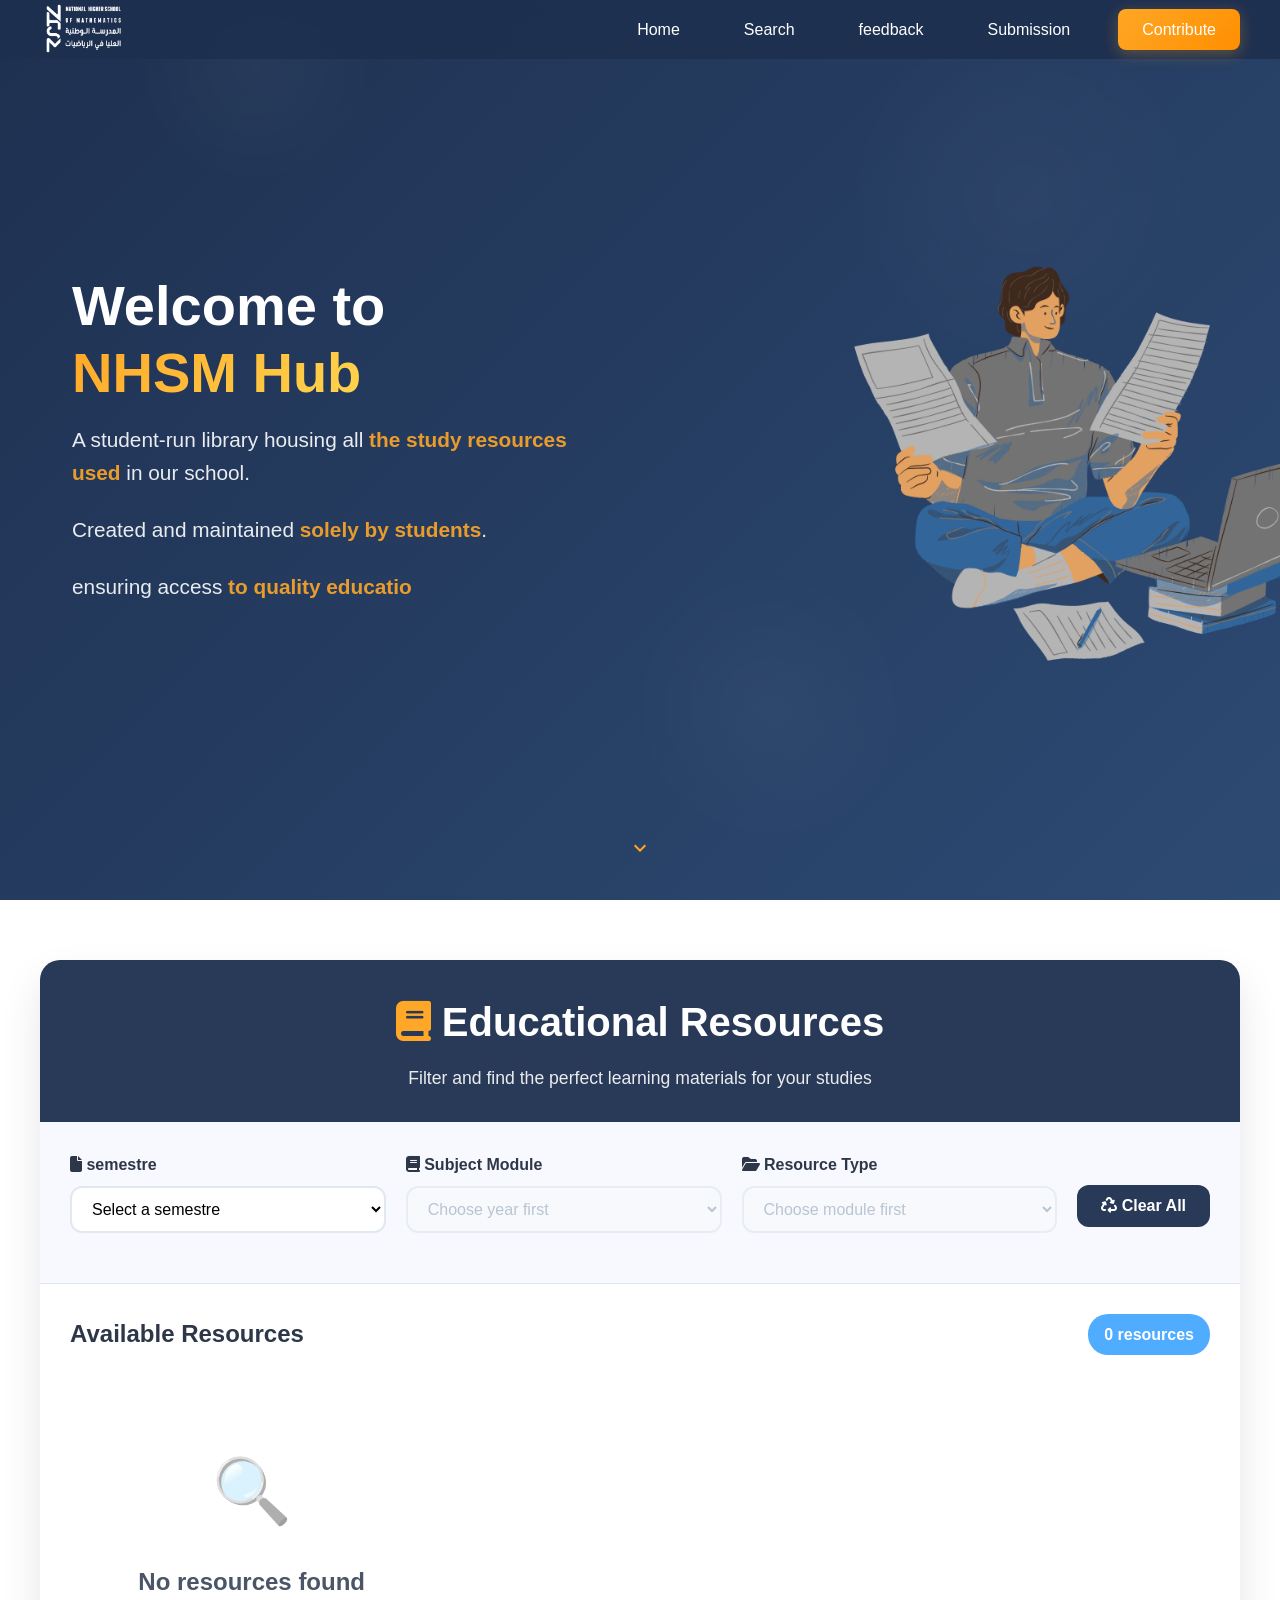
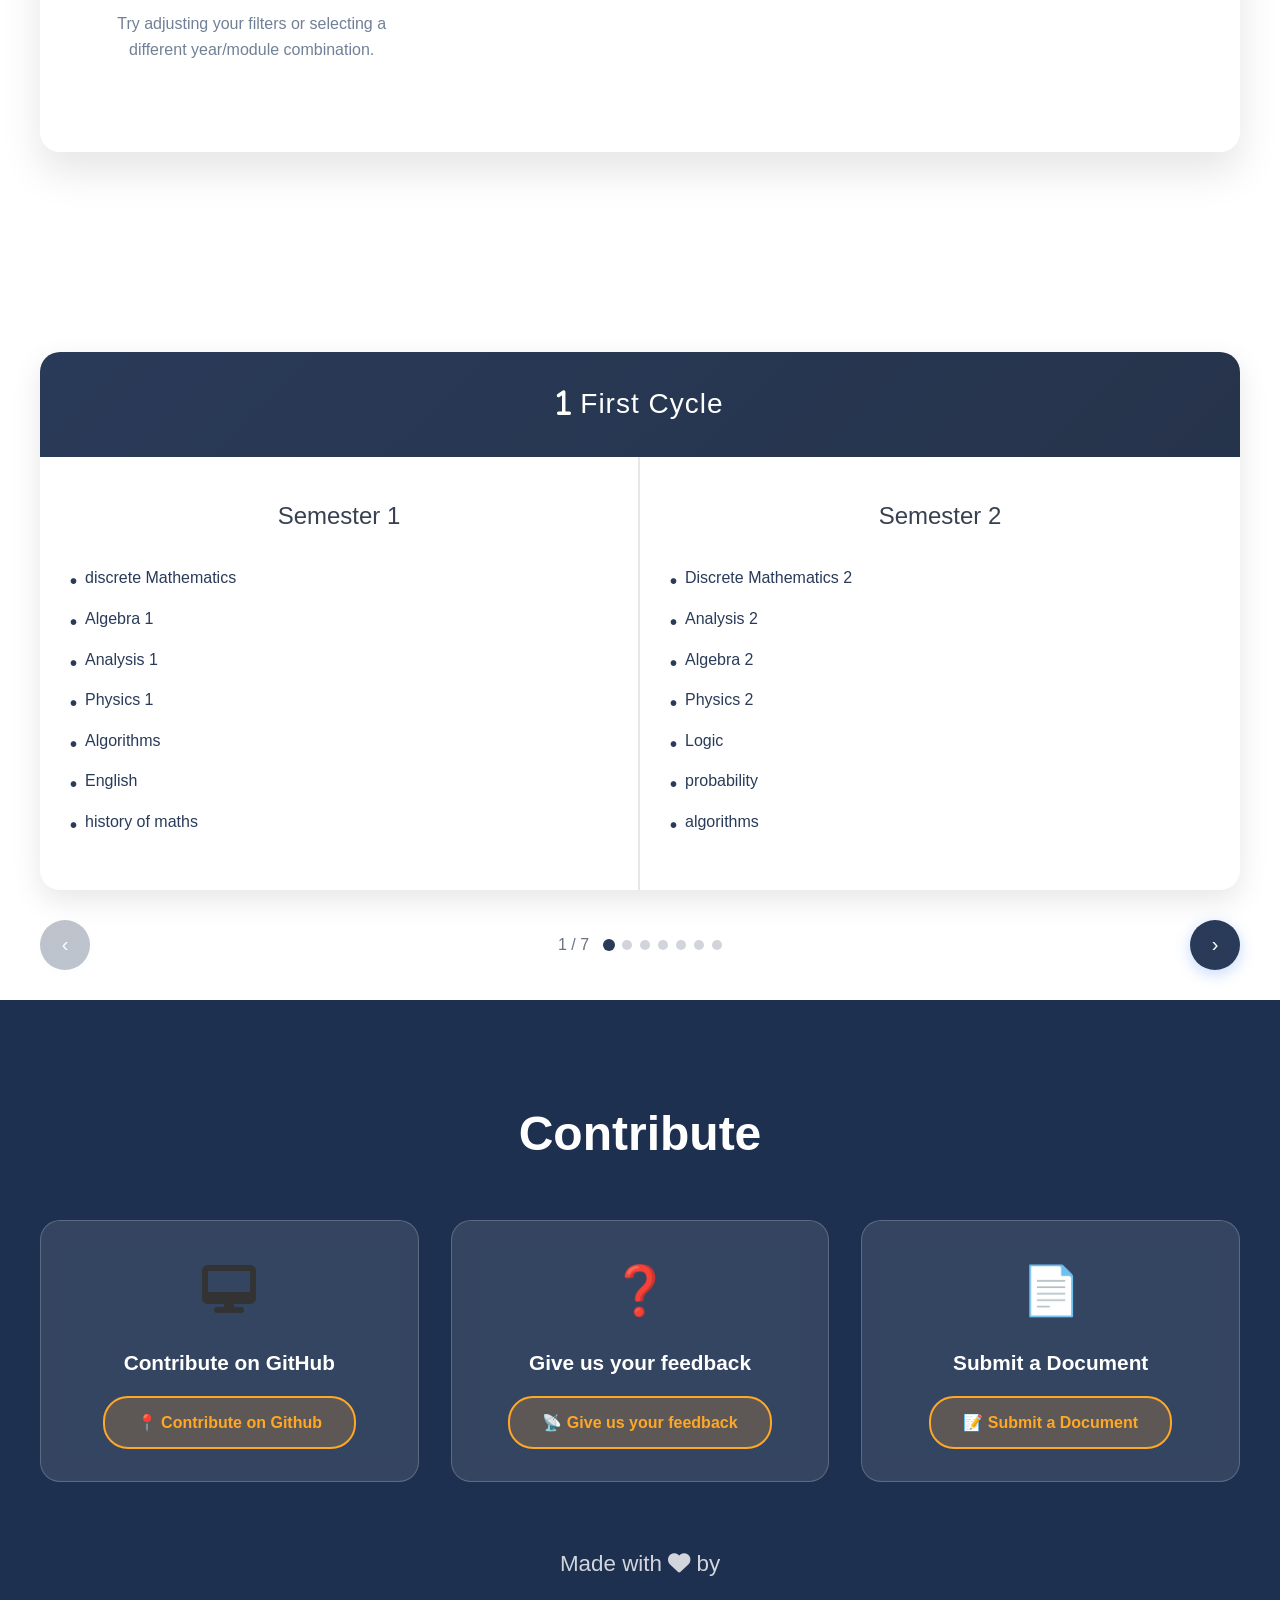
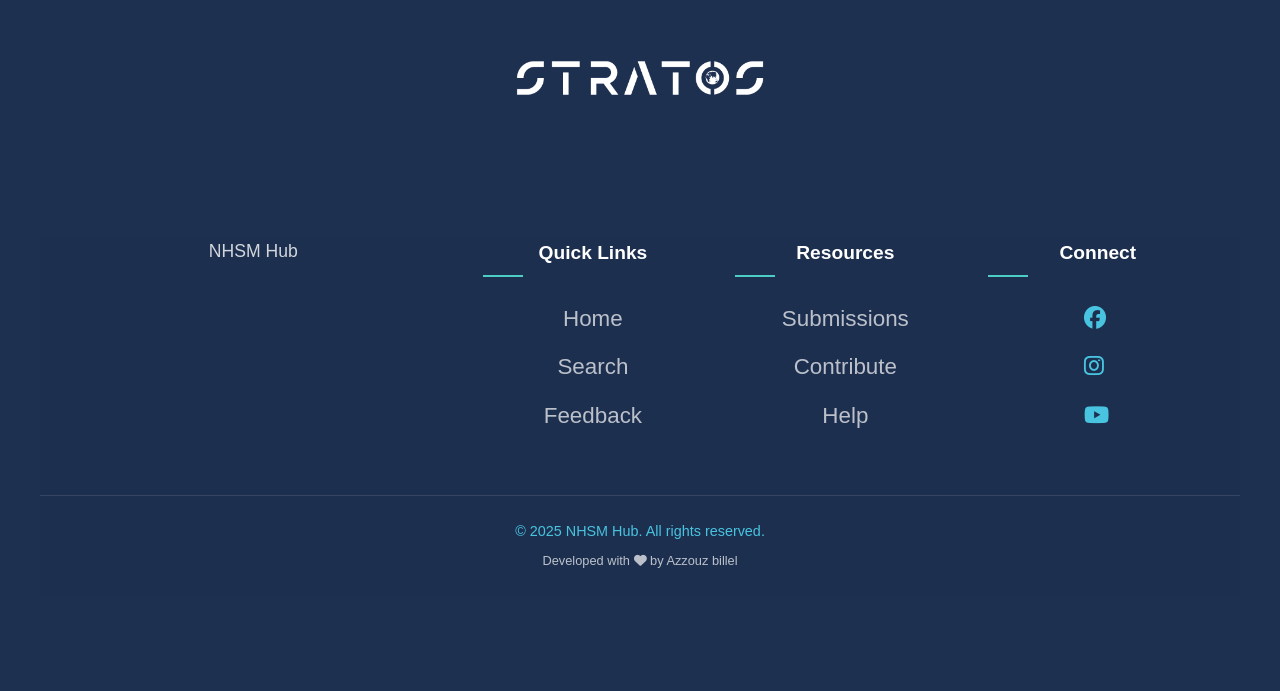
==== commit 6db482b2: "Update index.html" ====
--- a/index.html
+++ b/index.html
@@ -2459,7 +2459,7 @@
             <div class="made-with-love fade-in">
                 <p>Made with <i class="fa-solid fa-heart"></i> by</p>
                 <div class="tech-logo">
-    <a href="https://nhsm.edu.dz/en/" class="logo-container" target="_blank">
+    <a href="https://azzouz-billel.github.io/stratos_web/" class="logo-container" target="_blank">
         <img src="images/logo.png" alt="NHSM Logo" class="logo-image1">
     </a>
 </div>
--- a/style.css
+++ b/style.css
@@ -307,7 +307,7 @@
 }
 
 .tech-logo .logo-image1 {
-    height: 25rem; /* Massive logo size */
+    height: 20rem; /* Massive logo size */
     width: auto;
     filter: brightness(0) invert(1); /* White logo */
     transition: all 0.3s ease; /* Smooth hover effects */
@@ -326,7 +326,7 @@
     background: rgba(30, 48, 80, 0.95);
     backdrop-filter: blur(10px);
     color: white;
-    padding: 3rem 0 0;
+    padding: -15% 0 0;
     margin-top: 4rem;
 }
 
@@ -995,3 +995,4 @@
 
 
 
+
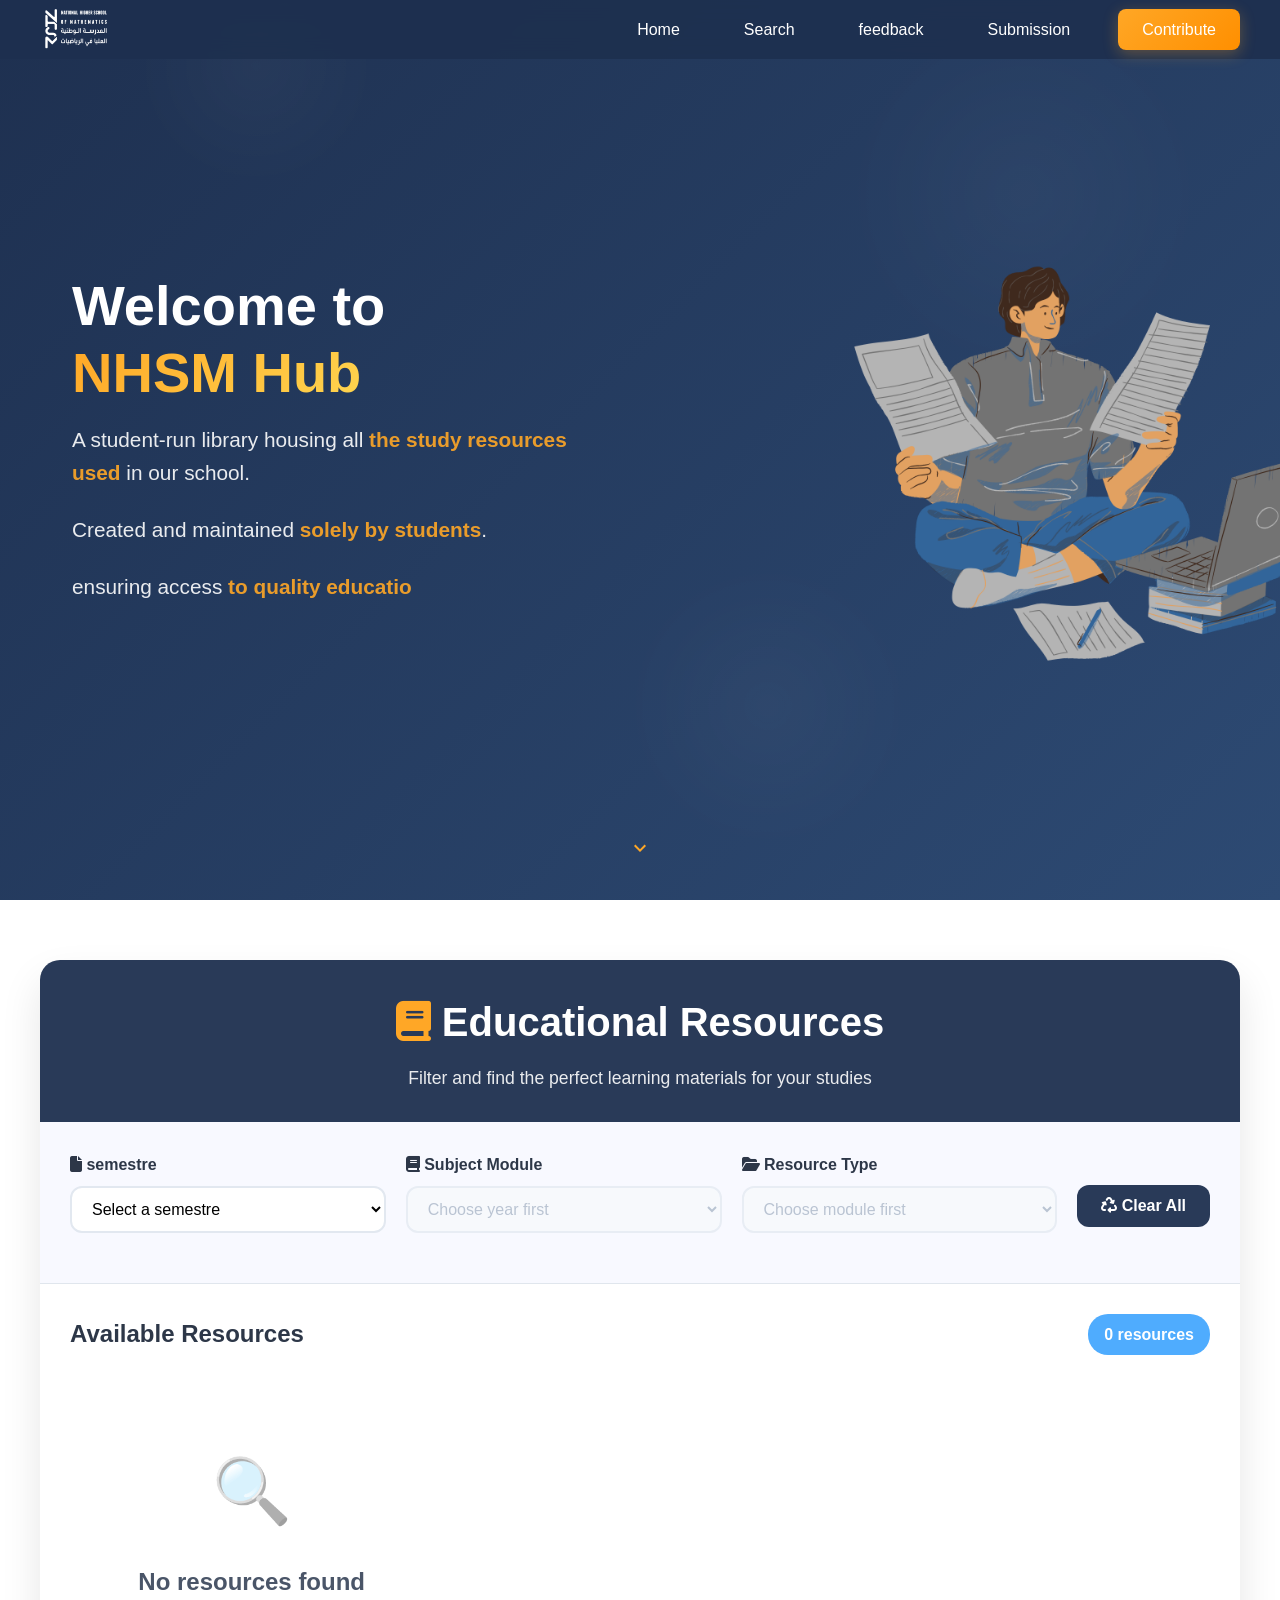
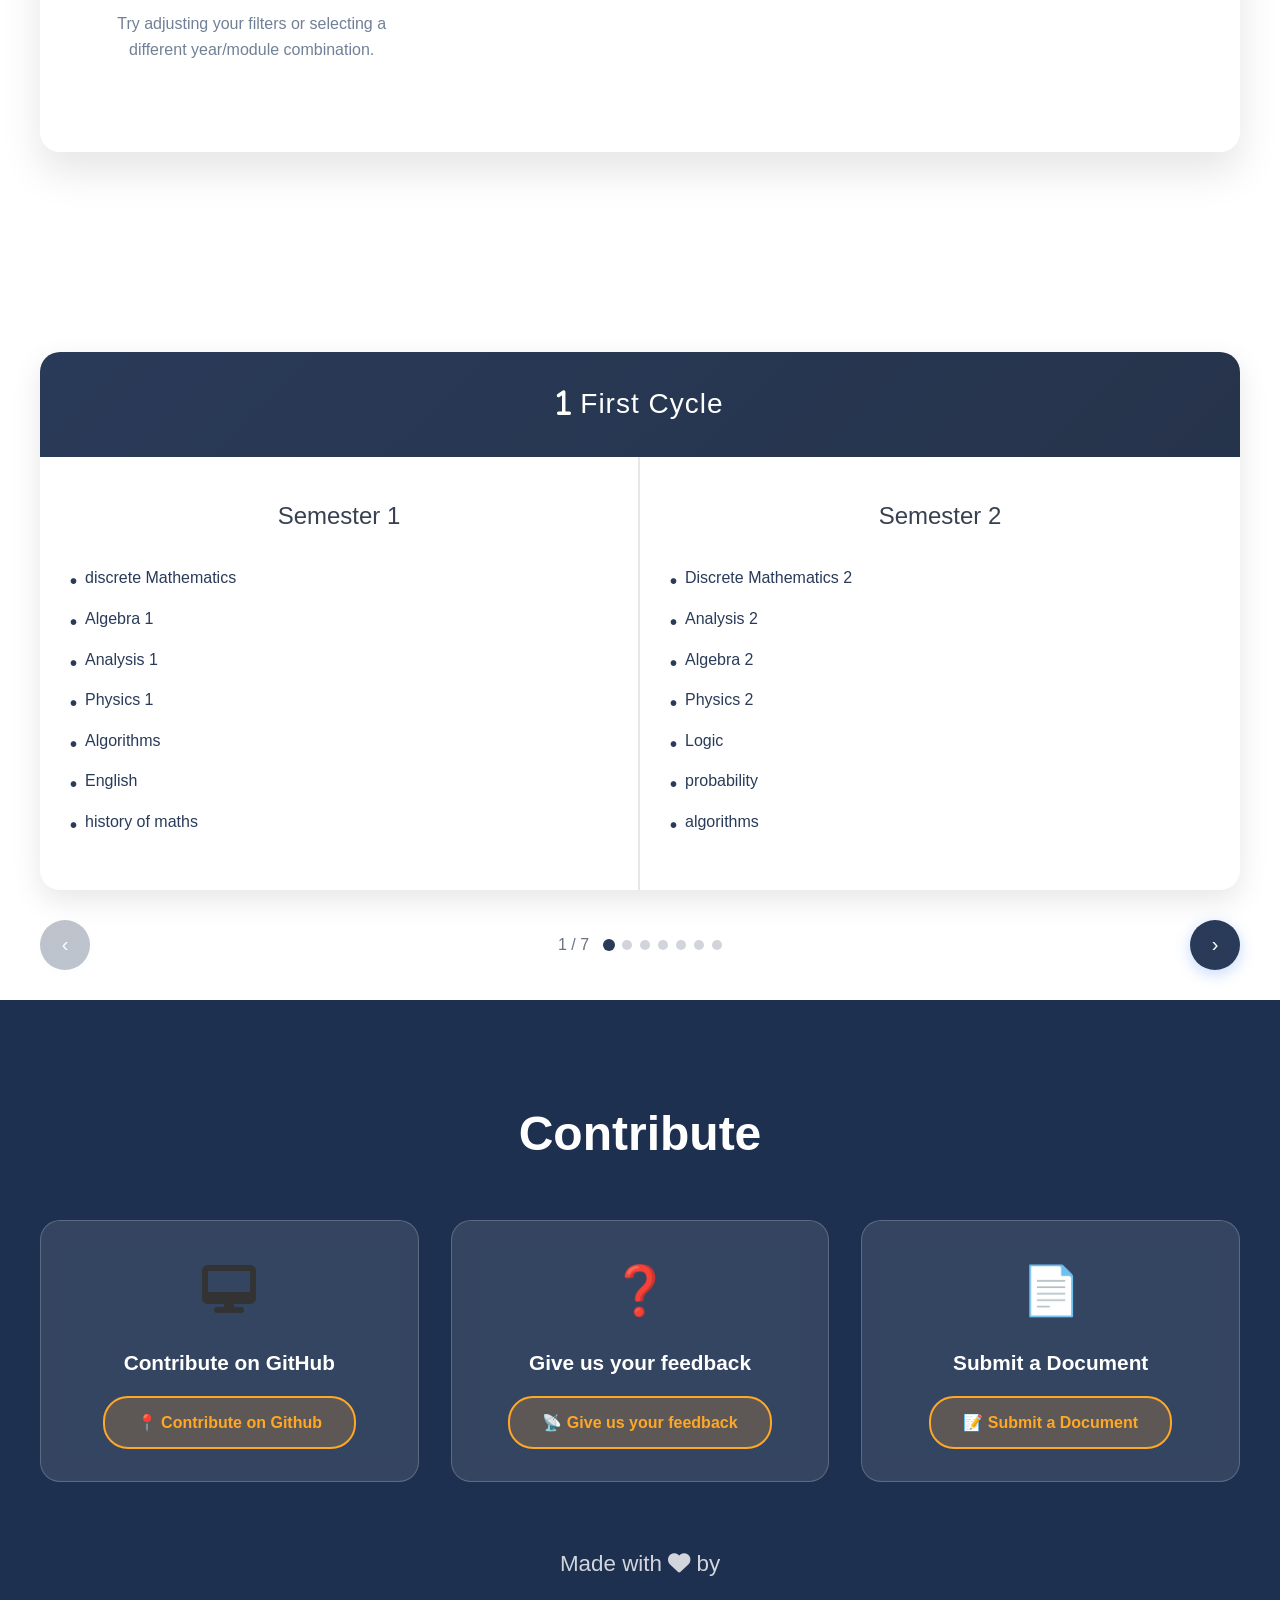
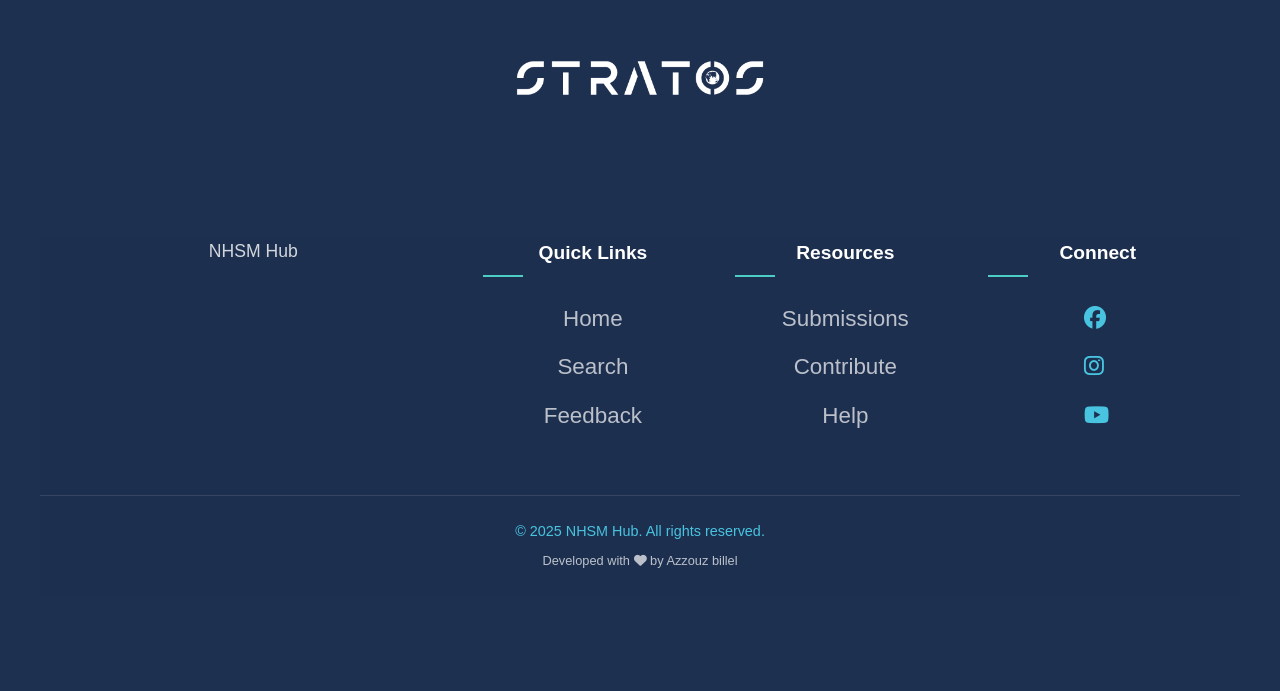
==== commit 19c34ae1: "Update index.html" ====
--- a/index.html
+++ b/index.html
@@ -35,6 +35,8 @@
             <a href="https://nhsm.edu.dz/en/" class="logo" target="_blank">
             <img src="images/NHSM.png" alt="Your Logo" class="logo-image">
         </a>
+                <!-- Hamburger menu (only shows on phone) -->
+            <div class="menu-toggle">☰</div>
             <ul class="nav-links">
                 <li><a href="#home">Home</a></li>
                 <li><a href="#container1">Search</a></li>
@@ -2677,5 +2679,14 @@
 
   typeEffect();
 </script>
+<script>
+  const menuToggle = document.querySelector(".menu-toggle");
+  const navLinks = document.querySelector(".nav-links");
+
+  menuToggle.addEventListener("click", () => {
+    navLinks.classList.toggle("active");
+  });
+</script>
+
 </body>
 </html>
--- a/style.css
+++ b/style.css
@@ -12,89 +12,131 @@
         }
 
         /* Navigation */
-        .navbar {
-            background: rgba(30, 48, 80, 0.95);
-            backdrop-filter: blur(10px);
-            padding: 0.6rem 2rem;
-            position: fixed;
-            top: 0;
-            width: 100%;
-            z-index: 1000;
-            transition: all 0.3s ease;
-        }
-
-        .navbar.scrolled {
-            background: rgba(30, 48, 80, 0.98);
-            box-shadow: 0 2px 20px rgba(0,0,0,0.1);
-        }
-
-        .nav-container {
-            max-width: 1200px;
-            margin: 0 auto;
-            display: flex;
-            justify-content: space-between;
-            align-items: center;
-        }
-
-        .logo {
+      /* Default navbar styles (your code kept) */
+.navbar {
+    background: rgba(30, 48, 80, 0.95);
+    backdrop-filter: blur(10px);
+    padding: 0.6rem 2rem;
+    position: fixed;
+    top: 0;
+    width: 100%;
+    z-index: 1000;
+    transition: all 0.3s ease;
+}
+
+.navbar.scrolled {
+    background: rgba(30, 48, 80, 0.98);
+    box-shadow: 0 2px 20px rgba(0,0,0,0.1);
+}
+
+.nav-container {
+    max-width: 1200px;
+    margin: 0 auto;
+    display: flex;
+    justify-content: space-between;
+    align-items: center;
+}
+
+/* Logo */
+.logo {
     display: flex;
     align-items: center;
     text-decoration: none;
-    height: 40px; /* Adjust based on your navbar height */
-}
-
+    height: 40px;
+}
 .logo-image {
-    height: 67px; /* Adjust size as needed */
-    width: auto; /* Maintain aspect ratio */
+    height: 55px;
+    width: auto;
     transition: all 0.3s ease;
 }
-
-/* Remove the ::before pseudo-element since we're using an image */
-.logo::before {
-    display: none;
-}
-
-/* Optional: Add hover effect */
 .logo-image:hover {
     transform: scale(1.05);
     opacity: 0.9;
 }
 
-        .nav-links {
-            display: flex;
-            list-style: none;
-            gap: 2rem;
-        }
-
-        .nav-links a {
-            color: #fff;
-            text-decoration: none;
-            font-weight: 500;
-            transition: all 0.3s ease;
-            padding: 0.5rem 1rem;
-            border-radius: 8px;
-        }
-
-        .nav-links a:hover {
-            background: rgba(255,167,38,0.2);
-            color: #FFA726;
-        }
-
-        .contribute-btn {
-            background: linear-gradient(135deg, #FFA726, #FF8F00);
-            color: white !important;
-            padding: 0.75rem 1.5rem !important;
-            border-radius: 25px;
-            font-weight: 600;
-            transition: all 0.3s ease;
-            box-shadow: 0 4px 15px rgba(255,167,38,0.3);
-        }
-
-        .contribute-btn:hover {
-            transform: translateY(-2px);
-            box-shadow: 0 6px 20px rgba(255,167,38,0.4);
-            background: linear-gradient(135deg, #FF8F00, #FFA726) !important;
-        }
+/* Nav links (desktop) */
+.nav-links {
+    display: flex;
+    list-style: none;
+    gap: 2rem;
+}
+
+.nav-links a {
+    color: #fff;
+    text-decoration: none;
+    font-weight: 500;
+    transition: all 0.3s ease;
+    padding: 0.5rem 1rem;
+    border-radius: 8px;
+}
+.nav-links a:hover {
+    background: rgba(255,167,38,0.2);
+    color: #FFA726;
+}
+
+/* Contribute button */
+.contribute-btn {
+    background: linear-gradient(135deg, #FFA726, #FF8F00);
+    color: white !important;
+    padding: 0.75rem 1.5rem !important;
+    border-radius: 25px;
+    font-weight: 600;
+    transition: all 0.3s ease;
+    box-shadow: 0 4px 15px rgba(255,167,38,0.3);
+}
+.contribute-btn:hover {
+    transform: translateY(-2px);
+    box-shadow: 0 6px 20px rgba(255,167,38,0.4);
+    background: linear-gradient(135deg, #FF8F00, #FFA726) !important;
+}
+
+/* --------- 📱 Mobile Styles --------- */
+@media (max-width: 768px) {
+    .nav-container {
+        flex-wrap: wrap;
+    }
+
+    /* Hide nav links initially */
+    .nav-links {
+        position: absolute;
+        top: 70px;
+        right: 0;
+        background: rgba(30, 48, 80, 0.98);
+        flex-direction: column;
+        align-items: flex-start;
+        width: 100%;
+        padding: 1rem 2rem;
+        gap: 1rem;
+        display: none; /* hidden by default */
+    }
+
+    /* Show nav when active */
+    .nav-links.active {
+        display: flex;
+    }
+
+    /* Make links full-width */
+    .nav-links a {
+        width: 100%;
+        padding: 0.75rem;
+    }
+
+    /* Hamburger menu */
+    .menu-toggle {
+        display: block;
+        cursor: pointer;
+        font-size: 1.8rem;
+        color: white;
+    }
+}
+
+/* --------- 🖥️ Desktop only --------- */
+@media (min-width: 769px) {
+    .menu-toggle {
+        display: none;
+    }
+}
+
 
         /* Hero Section */
         .hero {
@@ -996,3 +1038,4 @@
 
 
 
+
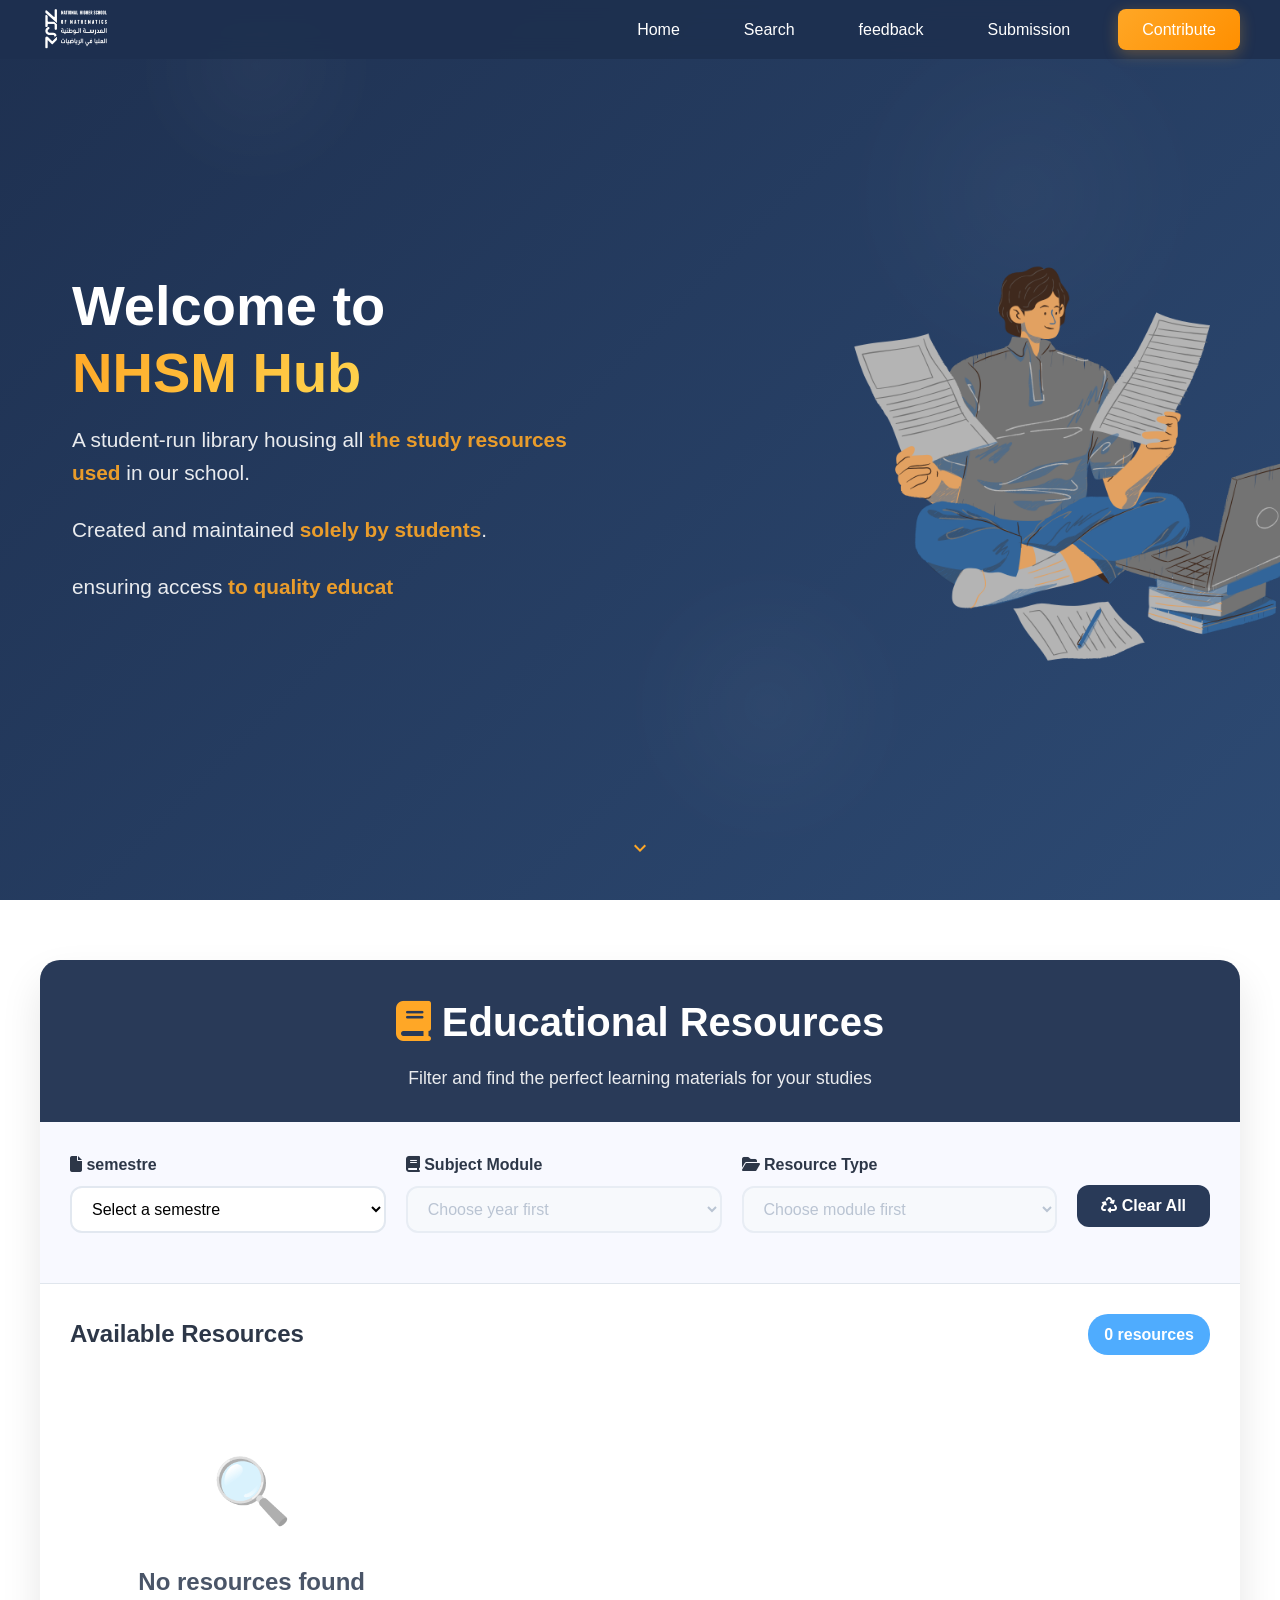
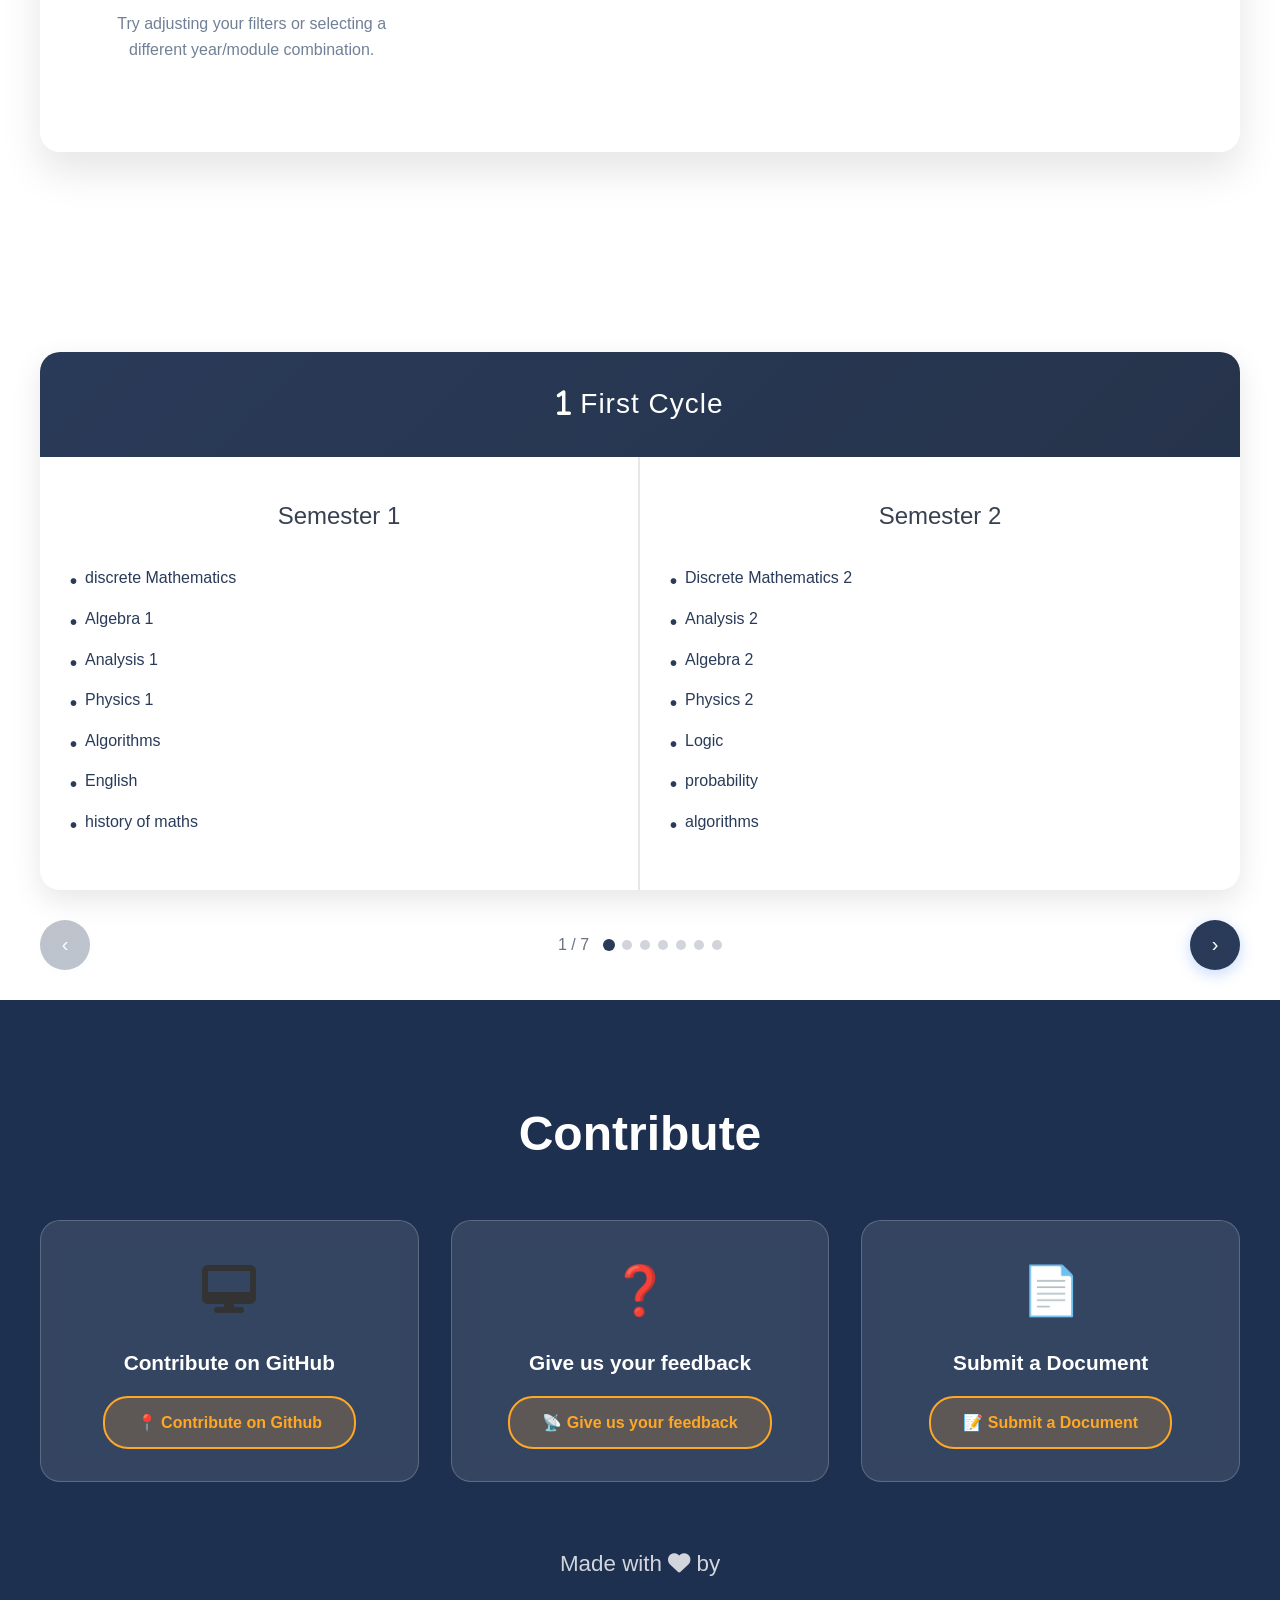
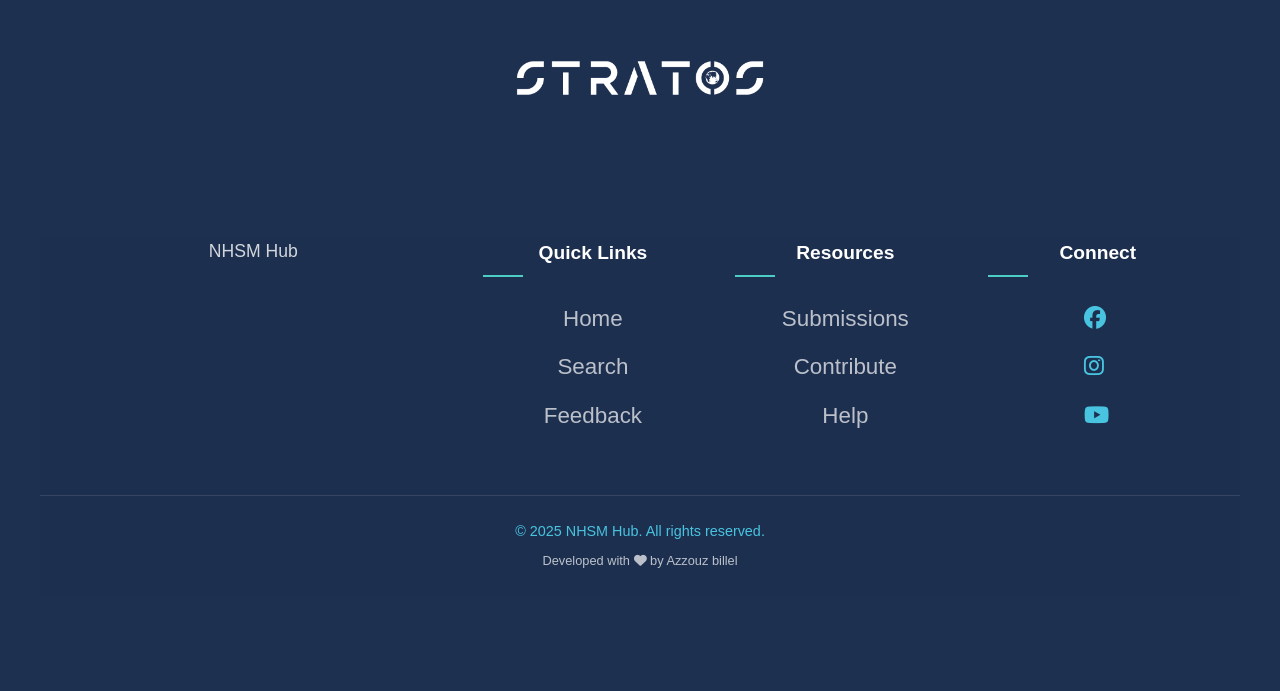
==== commit f30d57d2: "Update index.html" ====
--- a/index.html
+++ b/index.html
@@ -743,6 +743,15 @@
     description: "Lecture notes explaining linear maps, eigenvalues, and diagonalization techniques.",
     link: "https://drive.google.com/drive/folders/17L_HISoIMmXLf9n_CAXjVEnZ_p8DMQA9"
 },
+            {
+    id: 777,
+    title: "farhi website",
+    year: "2022",
+    module: "algebra",
+    type: "pdf",
+    description: "farhi websites , contain a lot of exams in algebra3 and NVS",
+    link: "http://farhi.bakir.free.fr/home/index-fr.html"
+},
 {
     id: 75,
     title: "lecture ben ahmed",
@@ -827,6 +836,15 @@
     type: "pdf",
     description: "Exam focused on scalar products, orthogonal projections, and Gram-Schmidt process.",
     link: "https://drive.google.com/drive/folders/12vGiW274gqZYeLYYmu617np9iMdgleft"
+},
+                 {
+    id: 83,
+    title: "farhi website",
+    year: "2021",
+    module: "nvs",
+    type: "pdf",
+    description: "it contain a lot of exams , either in algebra 3 or in NVS and topology.",
+    link: "http://farhi.bakir.free.fr/home/index-fr.html"
 },
 {
     id: 84,
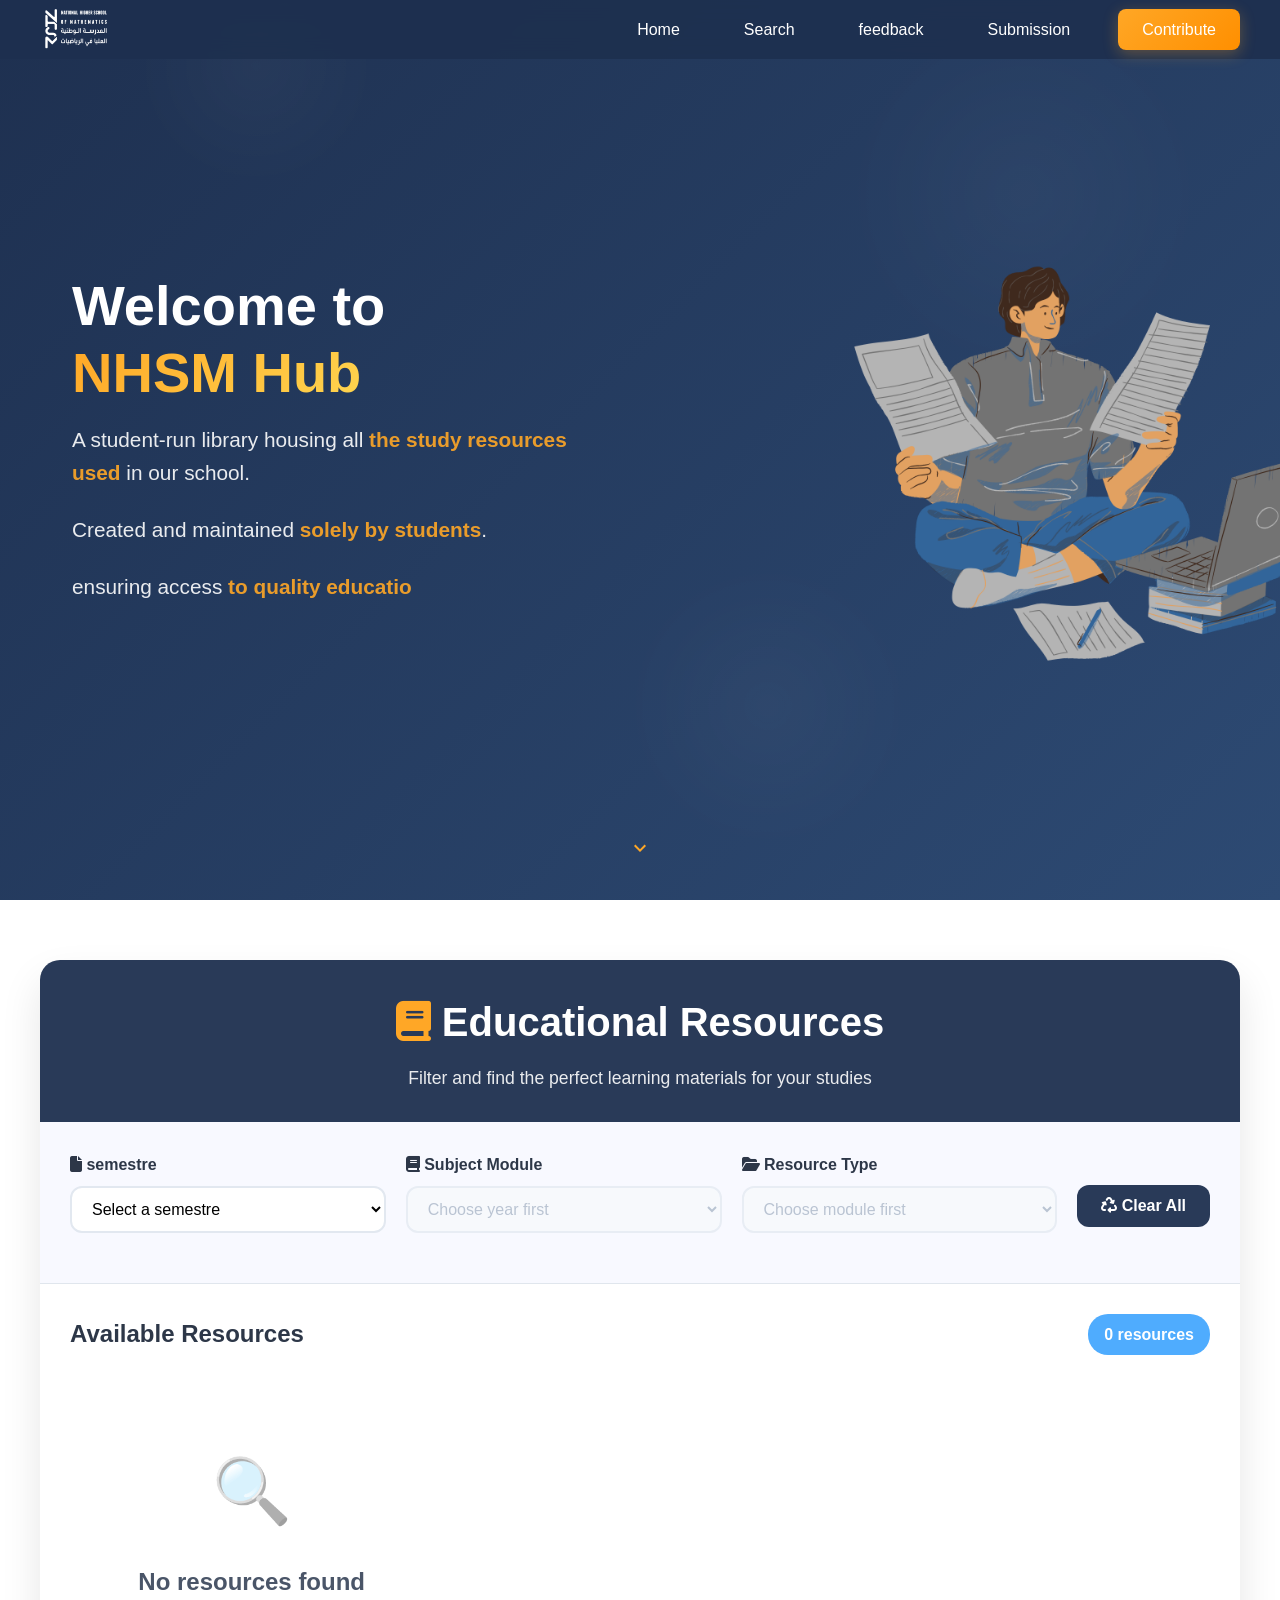
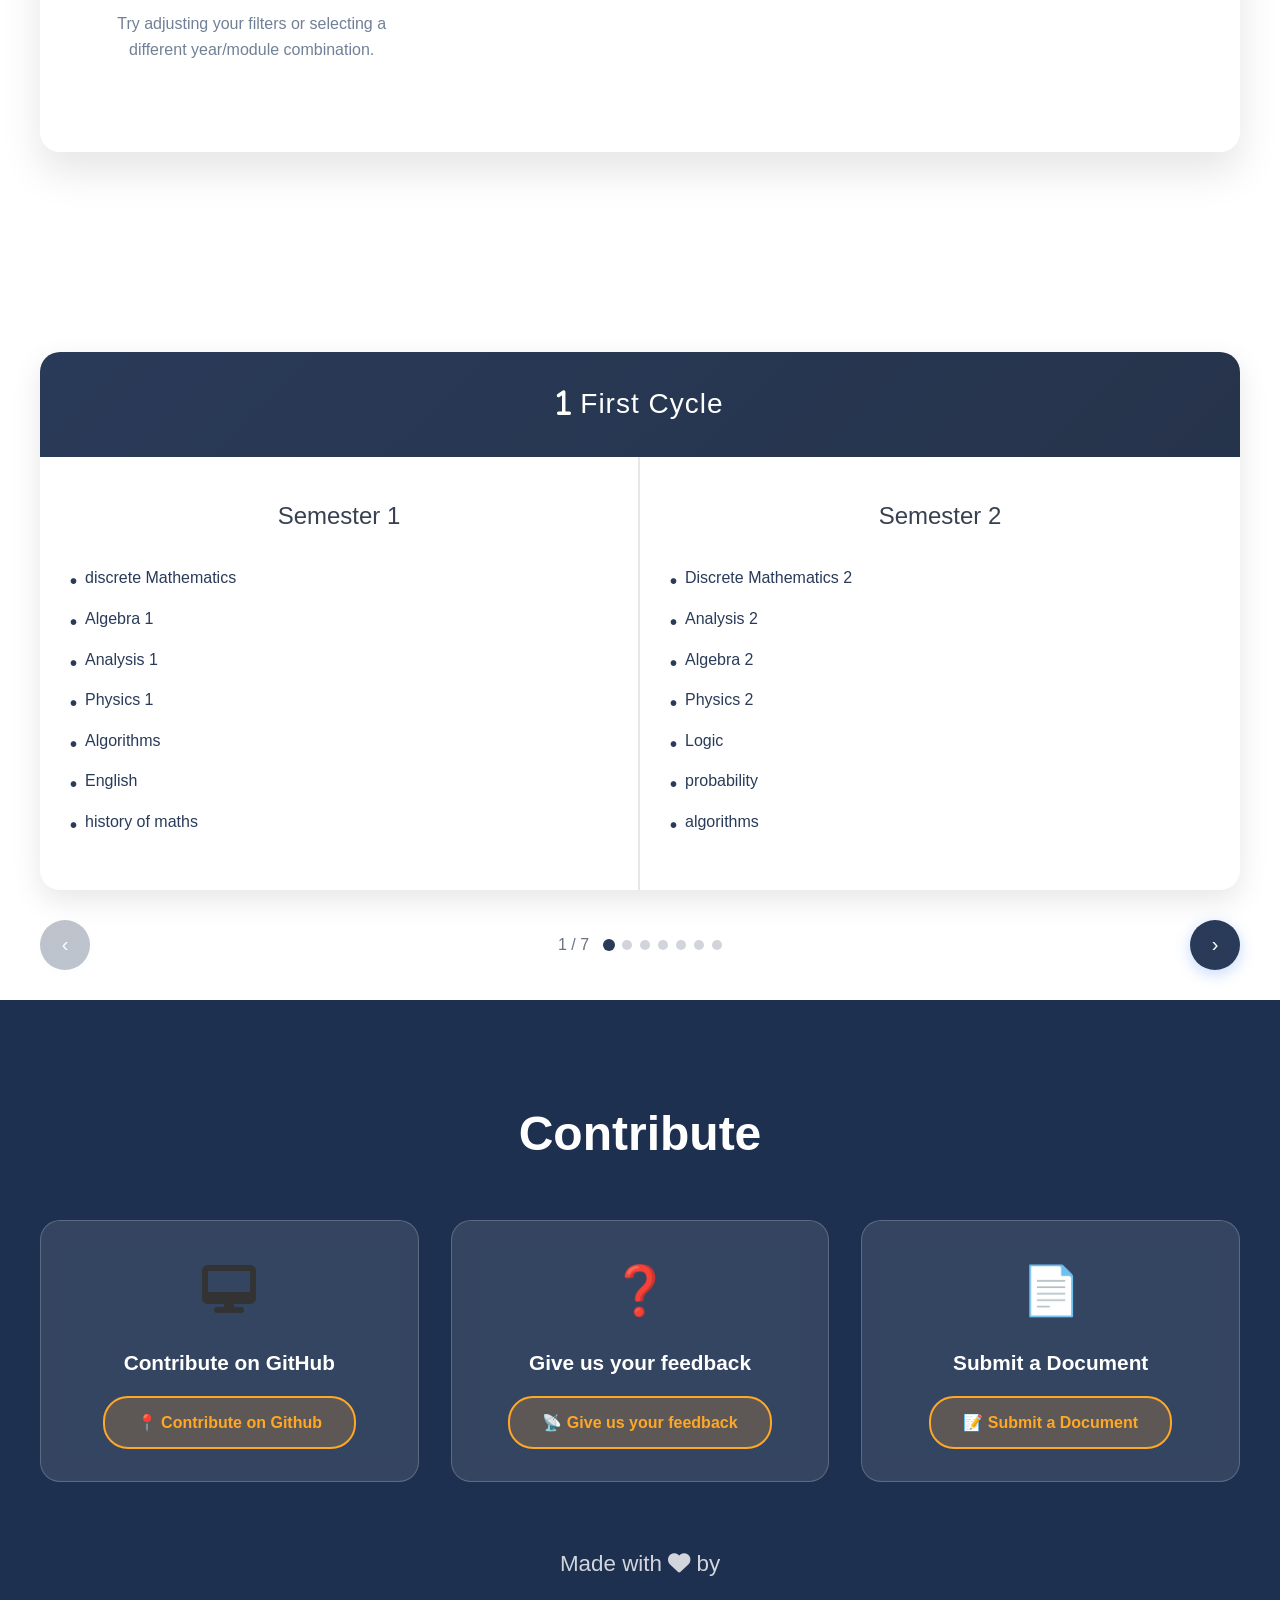
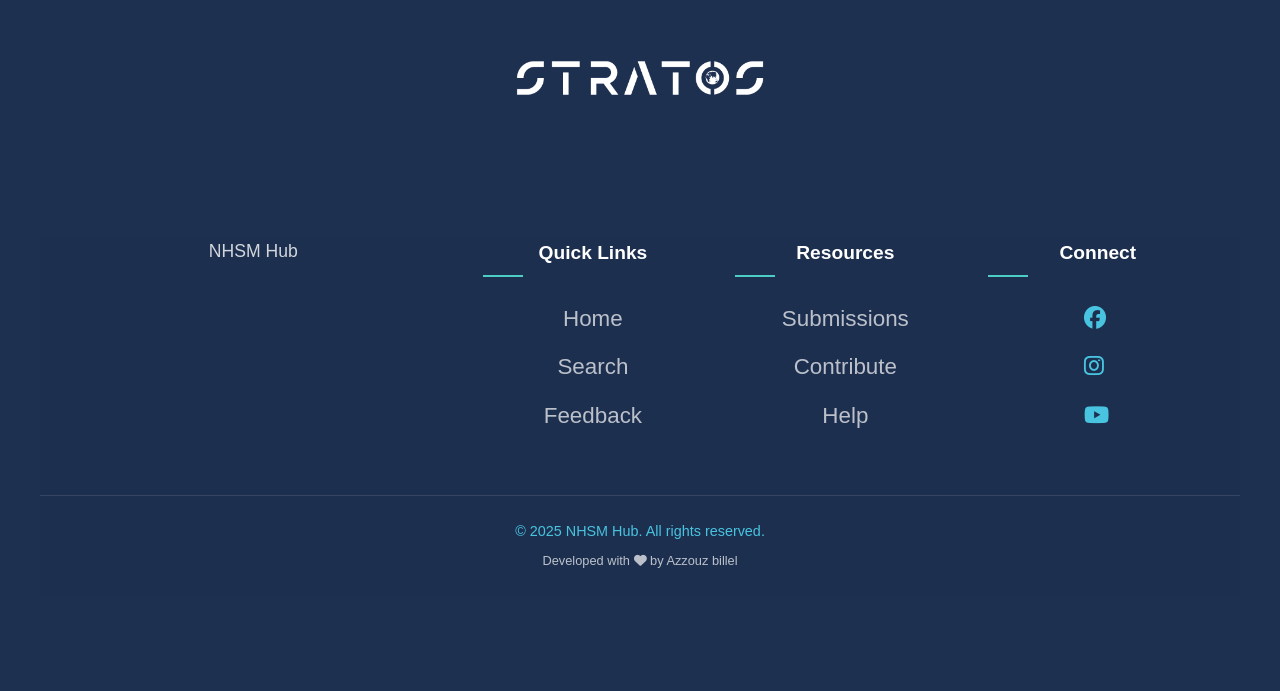
==== commit 018a6278: "Update index.html" ====
--- a/index.html
+++ b/index.html
@@ -1140,7 +1140,7 @@
     module: "statistic",
     type: "pdf",
     description: "Lecture slides on mean, variance, confidence intervals, and sampling techniques.",
-    link: "https://drive.google.com/drive/folders/1xuCfsbwoW3ZGxATbmcINWZFUu4-n-jFL"
+    link: "https://drive.google.com/drive/u/1/folders/12urq27-zebs1itqomniJjI5XlFSQhEdb"
 },
 {
     id: 999,
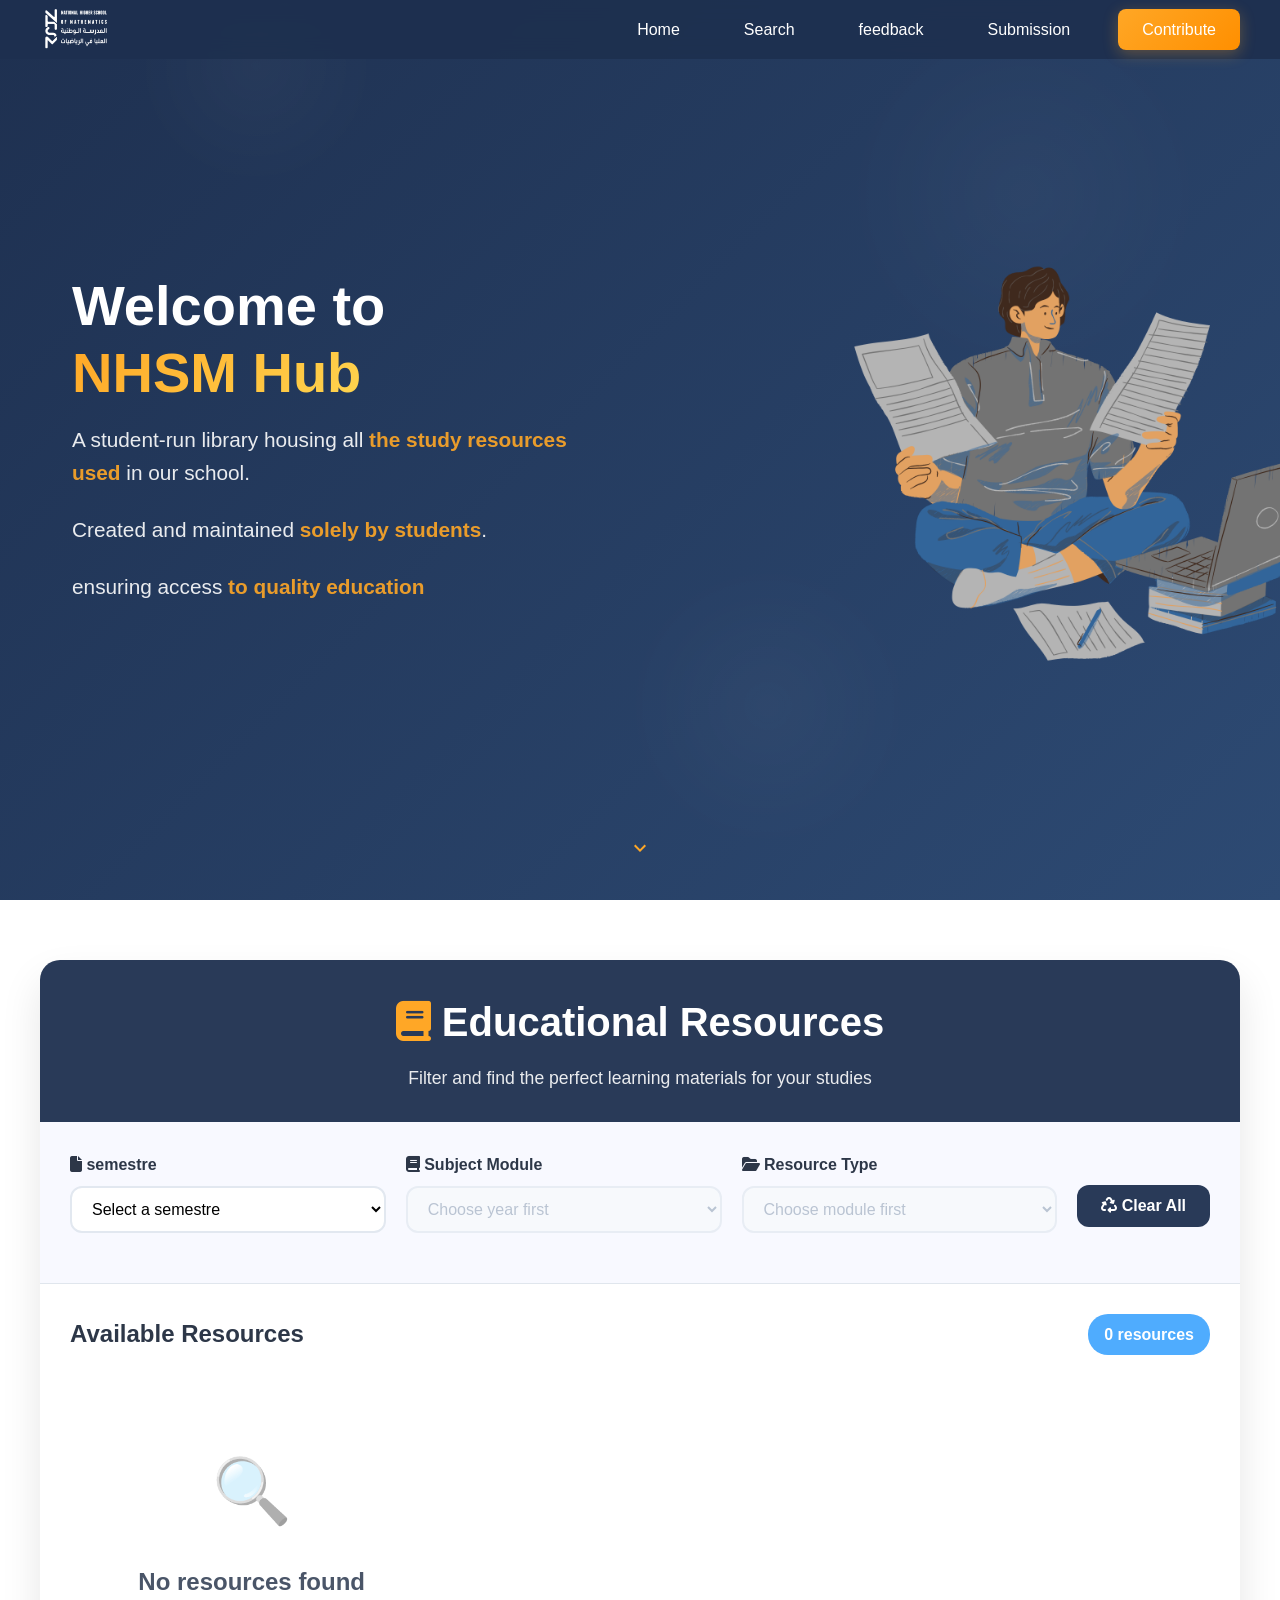
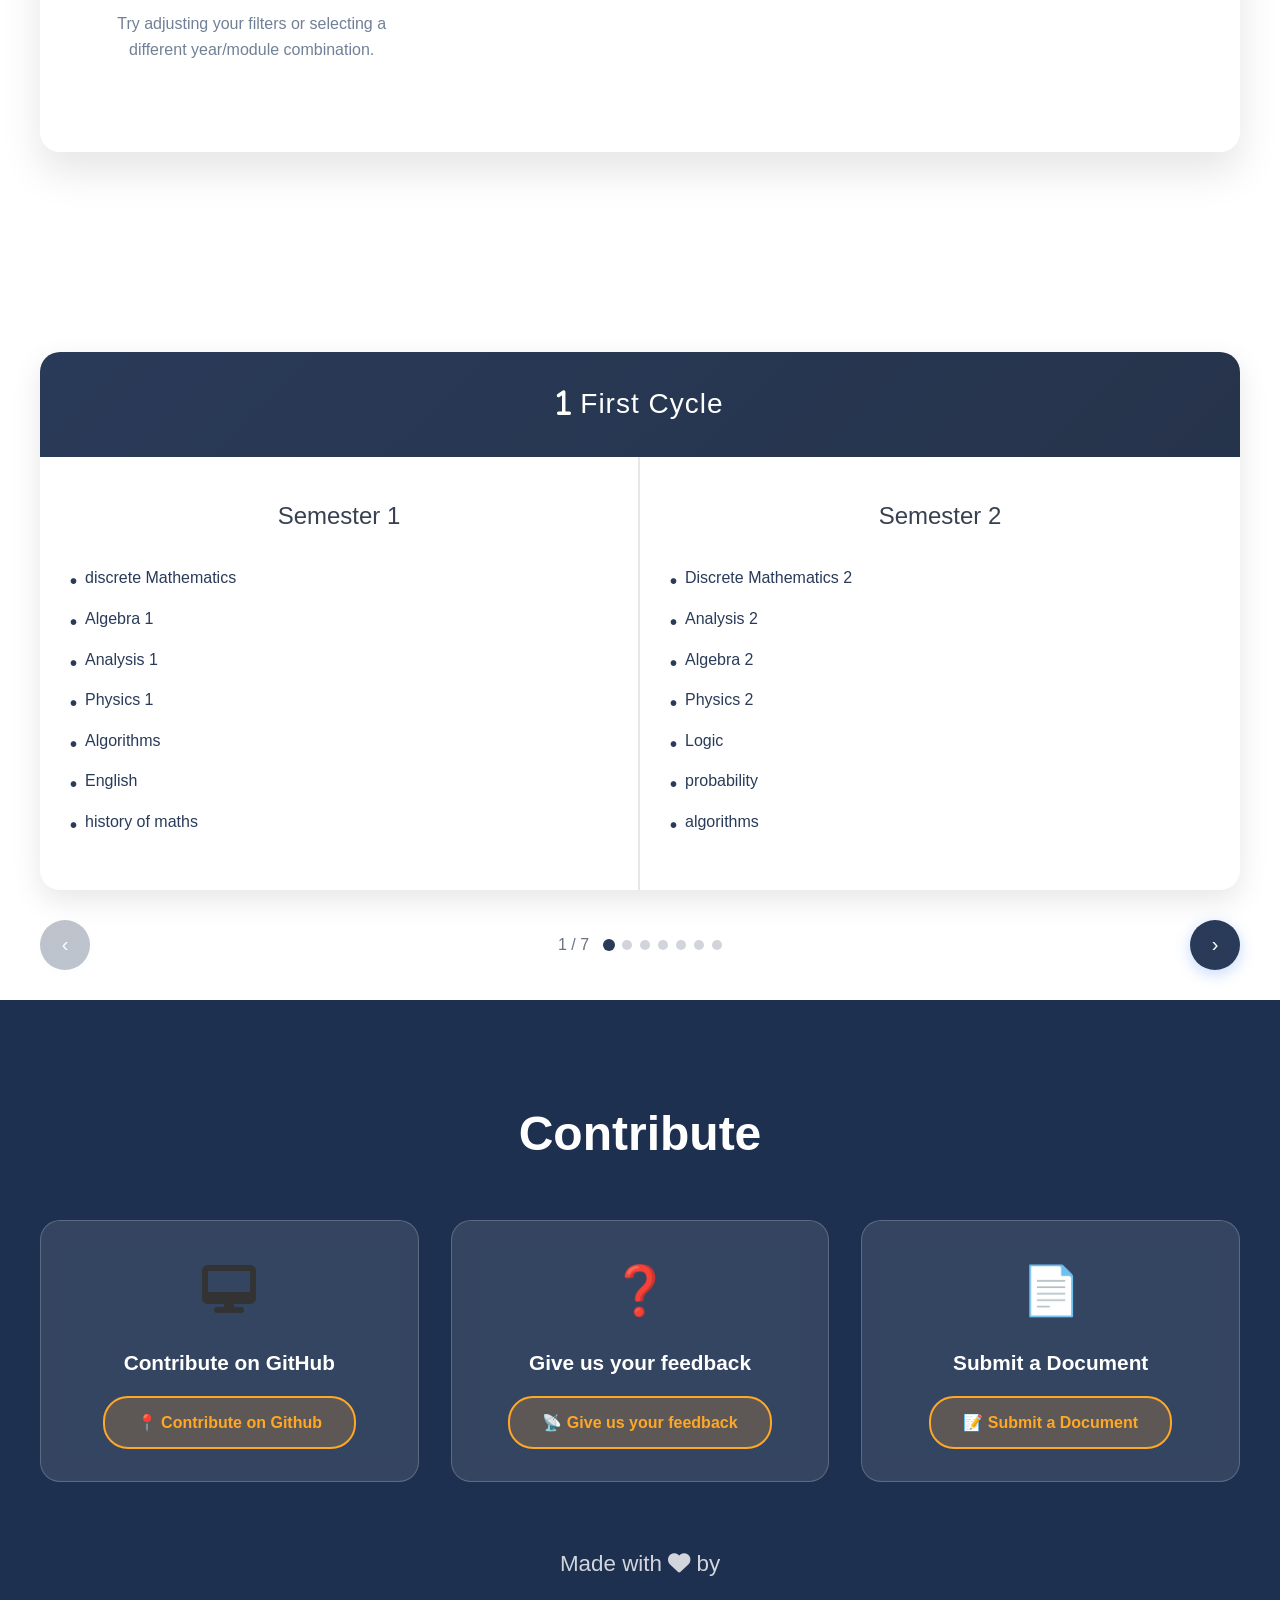
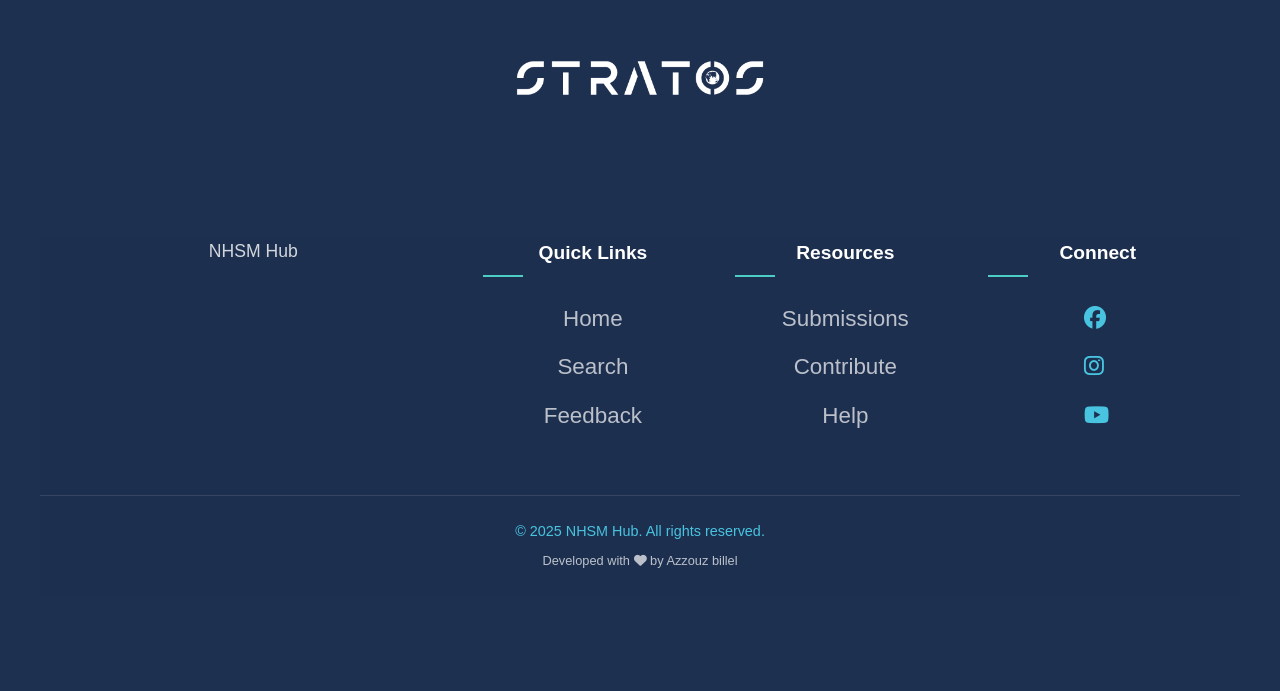
==== commit f1c2a7fe: "Update index.html" ====
--- a/index.html
+++ b/index.html
@@ -1140,7 +1140,7 @@
     module: "statistic",
     type: "pdf",
     description: "Lecture slides on mean, variance, confidence intervals, and sampling techniques.",
-    link: "https://drive.google.com/drive/u/1/folders/12urq27-zebs1itqomniJjI5XlFSQhEdb"
+    link: "https://drive.google.com/drive/u/1/folders/1-mNSPeYiVVx_8gUDilwmAnAARyJVpCWQ"
 },
 {
     id: 999,
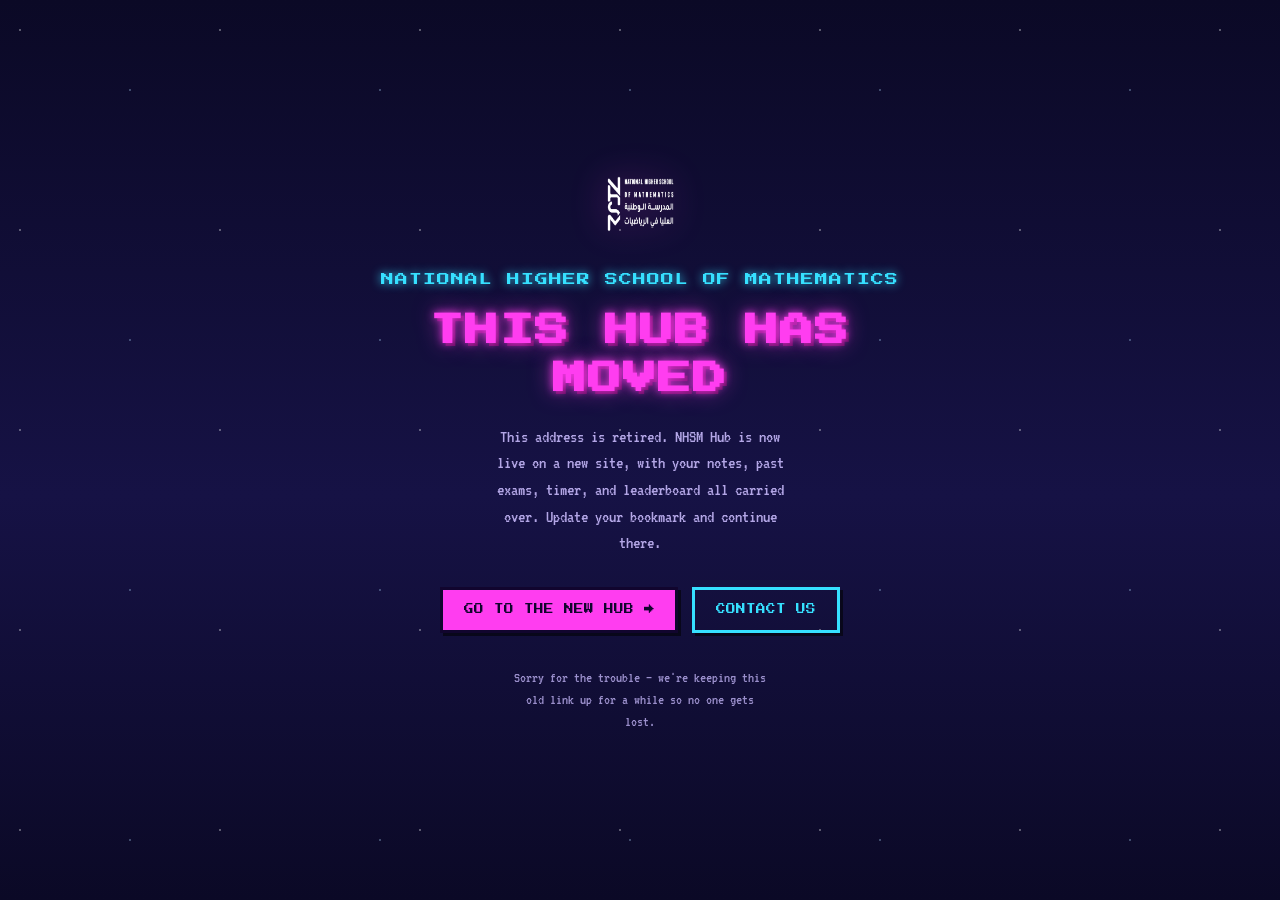
==== commit c550d24a: "Rename site-moved.html to index.html" ====
--- a/index.html
+++ b/index.html
@@ -1,3 +1,16 @@
+<!DOCTYPE html>
+<html lang="en">
+<head>
+<meta charset="UTF-8">
+<meta name="viewport" content="width=device-width, initial-scale=1.0">
+<title>NHSM Hub has moved</title>
+<meta name="description" content="NHSM Hub has moved to a new address. Update your bookmark to keep using notes, exams, the timer, and the leaderboard.">
+
+<!--
+  ⚠️ BEFORE PUBLISHING — edit these two spots:
+  1) NEW_SITE_URL   (search below) — the href of the "GO TO THE NEW HUB" button
+  2) CONTACT_HREF    (search below) — mailto:you@domain.com or a contact page link
+-->
 <!DOCTYPE html>
 <html lang="en">
 <head>
@@ -28,2683 +41,203 @@
 
 
 </head>
+<link rel="apple-touch-icon" href="images/NHSM.png">
+<link rel="icon" href="images/NHSM.png">
+
+<meta property="og:title" content="NHSM Hub has moved">
+<meta property="og:description" content="This address is retired. NHSM Hub is now live on a new site.">
+<meta property="og:image" content="images/NHSM.png">
+
+<link rel="preconnect" href="https://fonts.googleapis.com">
+<link rel="preconnect" href="https://fonts.gstatic.com" crossorigin>
+<link href="https://fonts.googleapis.com/css2?family=Press+Start+2P&family=VT323&display=swap" rel="stylesheet">
+
+<style>
+  :root {
+    --bg: #0b0926;
+    --text: #f3eaff;
+    --text-muted: #b3a6e6;
+    --border-strong: #6a52d6;
+    --pink: #ff3df0;
+    --brand-strong: #ff74f4;
+    --brand-contrast: #11052e;
+    --cyan: #36e0ff;
+    --font-display: "Press Start 2P", "VT323", monospace;
+    --font-body: "VT323", "Press Start 2P", monospace;
+    --shadow-sm: 3px 3px 0 rgba(0, 0, 0, 0.55);
+    --glow-pink: 0 0 10px rgba(255, 61, 240, 0.9);
+    --glow-cyan: 0 0 10px rgba(54, 224, 255, 0.9);
+  }
+
+  * { box-sizing: border-box; }
+
+  html, body { height: 100%; }
+
+  body {
+    margin: 0;
+    display: flex;
+    align-items: center;
+    justify-content: center;
+    min-height: 100vh;
+    padding: 32px 20px;
+    background-color: var(--bg);
+    background-image:
+      radial-gradient(2px 2px at 20px 30px, rgba(255, 255, 255, 0.9), transparent 55%),
+      radial-gradient(2px 2px at 130px 90px, rgba(180, 220, 255, 0.85), transparent 55%),
+      radial-gradient(1px 1px at 70px 160px, rgba(255, 255, 255, 0.7), transparent 55%),
+      radial-gradient(1px 1px at 190px 50px, rgba(255, 240, 180, 0.7), transparent 55%),
+      linear-gradient(180deg, #0b0926 0%, #161245 55%, #0b0926 100%);
+    background-repeat: repeat, repeat, repeat, repeat, no-repeat;
+    background-size: 200px 200px, 250px 250px, 160px 160px, 230px 230px, 100% 100%;
+    background-attachment: fixed;
+    color: var(--text);
+    font-family: var(--font-body);
+    font-size: 20px;
+    line-height: 1.45;
+  }
+
+  .card {
+    width: 100%;
+    max-width: 560px;
+    text-align: center;
+  }
+
+  .logo {
+    width: 76px;
+    height: 76px;
+    margin: 0 auto 28px;
+    display: block;
+    filter: drop-shadow(0 0 18px rgba(255, 61, 240, 0.45));
+    animation: float 4s ease-in-out infinite;
+  }
+
+  .eyebrow {
+    font-family: var(--font-display);
+    font-size: 0.8rem;
+    letter-spacing: 0.08em;
+    text-transform: uppercase;
+    color: var(--cyan);
+    text-shadow: var(--glow-cyan);
+    margin: 0 0 18px;
+    text-align: center;
+  }
+
+  h1 {
+    font-family: var(--font-display);
+    font-size: clamp(1.4rem, 6vw, 2.1rem);
+    line-height: 1.4;
+    letter-spacing: 1px;
+    text-transform: uppercase;
+    color: var(--pink);
+    margin: 0 0 22px;
+    text-shadow: 0 0 8px rgba(255, 61, 240, 0.9), 0 0 22px rgba(255, 61, 240, 0.55),
+      3px 3px 0 #5a0a55;
+    animation: glow 2.6s ease-in-out infinite;
+  }
+
+  p {
+    color: var(--text-muted);
+    font-size: 1.15rem;
+    max-width: 44ch;
+    margin: 0 auto 30px;
+  }
+
+  .actions {
+    display: flex;
+    flex-wrap: wrap;
+    gap: 14px;
+    justify-content: center;
+    margin-bottom: 34px;
+  }
+
+  .btn {
+    display: inline-flex;
+    align-items: center;
+    gap: 8px;
+    font-family: var(--font-display);
+    font-size: 0.6rem;
+    text-transform: uppercase;
+    line-height: 1;
+    padding: 0.95rem 1.3rem;
+    border: 3px solid var(--brand-contrast);
+    text-decoration: none;
+    cursor: pointer;
+    transition: transform 0.1s steps(2), box-shadow 0.15s ease, background 0.15s ease,
+      color 0.15s ease;
+  }
+  .btn:active { transform: translate(3px, 3px); box-shadow: none; }
+
+  .btn-primary {
+    background: var(--pink);
+    color: var(--brand-contrast);
+    box-shadow: var(--shadow-sm);
+  }
+  .btn-primary:hover {
+    background: var(--brand-strong);
+    box-shadow: var(--shadow-sm), var(--glow-pink);
+  }
+
+  .btn-ghost {
+    background: transparent;
+    color: var(--cyan);
+    border-color: var(--cyan);
+    box-shadow: var(--shadow-sm);
+  }
+  .btn-ghost:hover {
+    background: rgba(54, 224, 255, 0.12);
+    box-shadow: var(--shadow-sm), var(--glow-cyan);
+  }
+
+  .fine-print {
+    font-size: 0.95rem;
+    color: var(--text-muted);
+    opacity: 0.85;
+    max-width: 42ch;
+    margin: 0 auto;
+  }
+
+  :focus-visible {
+    outline: 2px solid var(--pink);
+    outline-offset: 3px;
+  }
+
+  @keyframes float {
+    0%, 100% { transform: translateY(0); }
+    50% { transform: translateY(-8px); }
+  }
+  @keyframes glow {
+    0%, 100% { text-shadow: 0 0 8px rgba(255, 61, 240, 0.9), 0 0 22px rgba(255, 61, 240, 0.5), 3px 3px 0 #5a0a55; }
+    50% { text-shadow: 0 0 14px rgba(255, 61, 240, 1), 0 0 36px rgba(255, 61, 240, 0.85), 3px 3px 0 #5a0a55; }
+  }
+  @media (prefers-reduced-motion: reduce) {
+    .logo, h1 { animation: none !important; }
+  }
+</style>
+</head>
 <body>
-    <!-- Navigation -->
-    <nav class="navbar" id="navbar">
-        <div class="nav-container">
-            <a href="https://nhsm.edu.dz/en/" class="logo" target="_blank">
-            <img src="images/NHSM.png" alt="Your Logo" class="logo-image">
-        </a>
-                <!-- Hamburger menu (only shows on phone) -->
-            <div class="menu-toggle">☰</div>
-            <ul class="nav-links">
-                <li><a href="#home">Home</a></li>
-                <li><a href="#container1">Search</a></li>
-                <li><a href="#contribute">feedback</a></li>
-                <li><a href="#contribute">Submission</a></li>
-                <li><a href="#contribute" class="contribute-btn">Contribute</a></li>
-            </ul>
-        </div>
-    </nav>
-
-    <!-- Hero Section -->
-    <section class="hero" id="home">
-        <div class="hero-container">
-            <div class="hero-content fade-in">
-                <h1 class="hero-title">Welcome to <span class="highlight"><br>NHSM Hub</span></h1>
-                <p class="hero-description">
-                    A student-run library housing all <span class="highlight-text"> the study resources used</span>  in our school.
-                </p>
-                <p class="hero-description">
-                    Created and maintained  <span class="highlight-text">solely by students</span>.
-                </p>
-                <p class="hero-description">
-                   ensuring access <span id="typing" class="highlight-text"></span>
-                </p>
-            
-
-
-
-                </div>
-<div class="hero-illustration fade-in">
-    <div class="illustration-container">
-        <img src="images/resources.png" alt="Hero Illustration" class="hero-image" />
+
+  <main class="card">
+    <img class="logo" src="images/NHSM.png" alt="NHSM Hub">
+
+    <p class="eyebrow">National Higher School of Mathematics</p>
+
+    <h1>This hub has moved</h1>
+
+    <p>
+      This address is retired. NHSM Hub is now live on a new site, with your
+      notes, past exams, timer, and leaderboard all carried over. Update your
+      bookmark and continue there.
+    </p>
+
+    <div class="actions">
+      <!-- 1) EDIT NEW_SITE_URL -->
+      <a class="btn btn-primary" href="https://nhsm-website.onrender.com/">Go to the new hub →</a>
+      <!-- 2) EDIT CONTACT_HREF, e.g. mailto:hello@nhsmhub.com -->
+      <a class="btn btn-ghost" href="https://nhsm-website.onrender.com/contact/">Contact us</a>
     </div>
-</div>
-</div>
-
-        <div class="scroll-indicator" onclick="scrollToSearch()">
-            <svg width="24" height="24" viewBox="0 0 24 24" fill="currentColor">
-                <path d="M7.41 8.59L12 13.17l4.59-4.58L18 10l-6 6-6-6 1.41-1.41z"/>
-            </svg>
-        </div>
-    </section>
-
-
-
-
-
-
-
-
-
-
-
-
-
-
-
-
-
-
-
-
-
-
-
-
-    <!-- Search Section -->
-    <div class="container1" id="container1" >
-        <div class="header1">
-            <h1><i class="fa-solid fa-book" style="color: #FFA726;"></i> Educational Resources</h1>
-            <p>Filter and find the perfect learning materials for your studies</p>
-        </div>
-
-        <section class="filters">
-            <div class="filter-row">
-                <div class="filter-group">
-                    <label class="filter-label"><i class="fa-solid fa-file"></i>  semestre </label>
-                    <select class="filter-select" id="yearFilter">
-                        <option value="">Select a semestre</option>
-                        <option value="2024">semestre 1</option>
-                        <option value="2023">semestre 2</option>
-                        <option value="2022">semestre 3</option>
-                        <option value="2021">semestre 4</option>
-                        <option value="2020">semestre 5</option>
-                        <option value="2019">semestre 6</option>
-                        <option value="2018">semestre 7 ms</option>
-                        <option value="2017">semestre 8 ms</option>
-                        <option value="2016">semestre 7 cs</option>
-                        <option value="2015">semestre 8 cs</option>
-                        <option value="2014">semestre 7 ds</option>
-                        <option value="2013">semestre 8 ds</option>
-                        <option value="2012">semestre 10</option>
-                        <option value="2011">semestre 11</option>
-                    </select>
-                </div>
-
-                <div class="filter-group">
-                    <label class="filter-label"><i class="fa-solid fa-book"></i> Subject Module</label>
-                    <select class="filter-select" id="moduleFilter" disabled>
-                        <option value="">Choose year first</option>
-                    </select>
-                </div>
-                
-                <div class="filter-group">
-                    <label class="filter-label"><i class="fa-solid fa-folder-open"></i> Resource Type</label>
-                    <select class="filter-select" id="typeFilter" disabled>
-                        <option value="">Choose module first</option>
-                    </select>
-                </div>
-                
-                <button class="clear-btn" onclick="clearFilters()"><i class="fa-solid fa-recycle"></i> Clear All</button>
-            </div>
-        </section>
-
-        <section class="results">
-            <div class="results-header">
-                <h2 class="results-title">Available Resources</h2>
-                <div class="results-count" id="resultsCount">0 resources</div>
-            </div>
-            <div class="resource-grid" id="resourceGrid">
-                <!-- Resources will be populated here -->
-            </div>
-        </section>
-    </div>
-
-    <script>
-        // Sample data with year-based modules - Replace with your actual Google Drive links
-        const resources = [
-            // 2024-2025 Academic Year semetre 01
-            {
-                id: 1,
-                title: "Drive that contain all PC1",
-                year: "2024",
-                module: "general",
-                type: "pdf",
-                description: "it contain every thing, just go ahead.",
-                link: "https://drive.google.com/drive/folders/1uiWw0z4QStHH1QQJhwsB1o6zsf8BSn5x"
-            },
-            {
-                id: 2,
-                title: "algebra 01 course",
-                year: "2024",
-                module: "algebra",
-                type: "video",
-                description: "Updated video series covering linear algebra with new teaching methods.",
-                link: "https://www.youtube.com/watch?v=m4yYeTGe-ic&list=PL22w63XsKjqwN7sHsEiy0yqkcjQfXAuVb"
-            },
-           
-            
-            {
-                id: 22,
-                title: "course of ben bachir",
-                year: "2024",
-                module: "analysis",
-                type: "pdf",
-                description: "A detailed lecture by Mr. Ben Bachir covering core concepts in real analysis with clarity.",
-                link: "https://drive.google.com/drive/folders/17trYn2mgoiMjf-j_r3-UrmN7CoTAO5u7"
-            },
-             {
-                id: 23,
-                title: "td sheet analysis ",
-                year: "2024",
-                module: "analysis",
-                type: "pdf",
-                description: "Practice problems and solutions to strengthen your understanding of analysis concepts.",
-                link: "https://drive.google.com/drive/folders/1uCT4SWp5xJUWe9geMKoverFgwmqve_pw"
-            },
-            {
-                id: 5,
-                title: "analysis lecture",
-                year: "2024",
-                module: "analysis",
-                type: "pdf",
-                description: "A clear and structured lecture covering fundamental topics in analysis..",
-                link: "https://drive.google.com/drive/folders/1Y7JOHU5NhuoRfddNCWMwic2sqNZ5Zcr8"
-            },
-            {
-                id: 6,
-                title: "algorithmic videos",
-                year: "2024",
-                module: "programming",
-                type: "video",
-                description: "A hands-on video exploring key programming concepts through practical examples.",
-                link: "https://www.youtube.com/watch?v=HQJPFx9Yrpw&list=PLZpzLuUp9qXxUmAReVaGJhz_DmTCZ5FVV"
-            },
-            {
-                id: 20,
-                title: "algebra 1 lecture",
-                year: "2024",
-                module: "algebra",
-                type: "pdf",
-                description: "Introductory lecture for Promo 1 covering the basics of algebra in a clear and structured way.",
-                link: "https://drive.google.com/drive/folders/1ujacmHa3Xzc5dQVb9t4AqynvmXNttYP9"
-            },
-            {
-                id: 23,
-                title: "algebra 1 lecture",
-                year: "2024",
-                module: "algebra",
-                type: "pdf",
-                description: "Introductory lecture for Promo 2&3 covering the basics of algebra in a clear and structured way.",
-                link: "https://drive.google.com/drive/folders/1w-oKTToIQkcWyzeQJOBZuX8TBdQHKSth"
-            },
-            {
-                id: 24,
-                title: "algebra 1 exams",
-                year: "2024",
-                module: "algebra",
-                type: "pdf",
-                description: "Introductory lecture for all promotion covering the basics of algebra in a clear and structured way.",
-                link: "https://drive.google.com/drive/folders/1w3AcuVxn8PyhW-8apnmxK-mLkZd60aVZ"
-            },
-            {
-                id: 25,
-                title: "worksheet",
-                year: "2024",
-                module: "algebra",
-                type: "pdf",
-                description: "First set of algebra exercises for Promo 1, designed to build foundational problem-solving skills.",
-                link: "https://drive.google.com/drive/folders/1uZ6tUu6Qjg5ewgWr0G18ARctRb-X9Ide"
-            },
-            {
-                id: 26,
-                title: "worksheet analysis",
-                year: "2024",
-                module: "analysis",
-                type: "pdf",
-                description: "First set of algebra exercises for Promo 1,2,3, designed to build foundational problem-solving skills.",
-                link: "https://drive.google.com/drive/folders/1uCT4SWp5xJUWe9geMKoverFgwmqve_pw"
-            },
-            {
-                id: 27,
-                title: "exams of analysis",
-                year: "2024",
-                module: "analysis",
-                type: "pdf",
-                description: "exams of promotion 1,2,3",
-                link: "https://drive.google.com/drive/folders/1k7V1firvLC3mowuWPdxJcn5dTUNg__wD"
-            },
-            {
-                id: 28,
-                title: "lecture of analysis",
-                year: "2024",
-                module: "analysis",
-                type: "pdf",
-                description: "lecture of analysis promo 1,2,3",
-                link: "https://drive.google.com/drive/folders/1ENEsKy0rET5lTrCxtkmHDpjZlgV6MSkc"
-            },
-            
-            {
-                id: 29,
-                title: "worksheet Dm",
-                year: "2024",
-                module: "discrete",
-                type: "pdf",
-                description: "worksheet promo1,2,3",
-                link: "https://drive.google.com/drive/folders/1unsWyb2bmK5mWBFkmtfUP4Xq6Su2KvCS"
-            },
-            {
-                id: 30,
-                title: "exams Dm",
-                year: "2024",
-                module: "discrete",
-                type: "pdf",
-                description: "exams promo 2",
-                link: "https://drive.google.com/drive/folders/1jXSNVXXtKZB0h8fSpCJc1_3g8ZZc-bKW"
-            },
-            {
-                id: 31,
-                title: "lecture Dm",
-                year: "2024",
-                module: "discrete",
-                type: "pdf",
-                description: "lecture promo2",
-                link: "https://drive.google.com/drive/folders/1a-bjMG1Q12hZeAKAuTwKKL3kTUQ3sH-P"
-            },
-            {
-                id: 32,
-                title: "worksheet",
-                year: "2024",
-                module: "physics",
-                type: "pdf",
-                description: "worksheet promo2 ",
-                link: "https://drive.google.com/drive/folders/1vdU07GpPbl8D9tWrPZf8fVaapqHKRJa4"
-            },
-            {
-                id: 33,
-                title: "exams",
-                year: "2024",
-                module: "physics",
-                type: "pdf",
-                description: "exams promo3",
-                link: "https://drive.google.com/drive/folders/1ZIvI-76bXgC45igSuEni4yJHLhysgQLn"
-            },
-            {
-                id: 34,
-                title: "lecture",
-                year: "2024",
-                module: "physics",
-                type: "pdf",
-                description: "lecture promo 3",
-                link: "https://drive.google.com/drive/folders/1Ep9dstabvB-aTqaNwqiJjQzf0b9nFTAQ"
-            },
-            {
-    id: 35,
-    title: "exam",
-    year: "2024",
-    module: "programming",
-    type: "pdf",
-    description: "Latest c programming techniques and best practices.",
-    link: "https://drive.google.com/drive/folders/18bPQhPpkXUe7x4H6wv4CFrCarCfg28SR"
-},
-{
-    id: 36,
-    title: "lecture",
-    year: "2024",
-    module: "programming",
-    type: "pdf",
-    description: "Latest c programming techniques and best practices.",
-    link: "https://drive.google.com/drive/folders/1wPrxJIugHoSPQyhT1mkA9qwFJ1A1Bi1A"
-},
-{
-    id: 37,
-    title: "worksheet",
-    year: "2024",
-    module: "programming",
-    type: "pdf",
-    description: "Latest c programming techniques and best practices.",
-    link: "https://drive.google.com/drive/folders/1vGcdSDWLHekc7hC1G7NASxEvUvBDNWsK"
-},
-{
-    id: 38,
-    title: "exam",
-    year: "2024",
-    module: "probability",
-    type: "pdf",
-    description: "A set of exam questions to assess your understanding of core probability concepts.",
-    link: "https://drive.google.com/drive/folders/1QhHjE8OcWtCND2SzeDW4QA1RHQahDqu4"
-},
-{
-    id: 39,
-    title: "lecture",
-    year: "2024",
-    module: "probability",
-    type: "pdf",
-    description: "An engaging lecture explaining key probability principles with clear examples.",
-    link: "https://drive.google.com/drive/folders/1aiw5gqVxpsHGBQ7AFyroNWaoUcOmXCyr"
-},
-{
-    id: 40,
-    title: "worksheet",
-    year: "2024",
-    module: "probability",
-    type: "pdf",
-    description: "Exercises and guided solutions to reinforce probability theory and applications.",
-    link: "https://drive.google.com/drive/folders/1ut2zPLb9d6k4SEI27WhNi-o6zxdVYXYs"
-}
-,
-            // 2023-2024 Academic Year semetre 2
-           {
-    id: 41,
-    title: "exam",
-    year: "2023",
-    module: "analysis",
-    type: "pdf",
-    description: "Final exam focused on series convergence, uniform continuity, and integration in real analysis.",
-    link: "https://drive.google.com/drive/folders/192iYuH4GKFPWlJJNRMSB0KxpC9mcwcs0"
-},
-{
-    id: 42,
-    title: "lecture",
-    year: "2023",
-    module: "analysis",
-    type: "pdf",
-    description: "Lecture notes breaking down the concept of limits, sequences, and the topology of ℝ in a simple way.",
-    link: "https://drive.google.com/drive/folders/1PRBtv45Zr0_kQkPnwwjqtaTtWC5K5lZX"
-},
-{
-    id: 7,
-    title: "lecture",
-    year: "2023",
-    module: "analysis",
-    type: "pdf",
-    description: "ben bachir lecture",
-    link: "https://drive.google.com/drive/folders/151ggZvJl5YQMG8C2Mow52T_2w3pOvYAx"
-},
-{
-    id: 43,
-    title: "worksheet",
-    year: "2023",
-    module: "analysis",
-    type: "pdf",
-    description: "Problem set on pointwise vs. uniform convergence, compactness, and continuity.",
-    link: "https://drive.google.com/drive/folders/1yOvY9uzAUdjDDMdDG88PUMy2oXjFFtOP"
-},
-
-{
-    id: 44,
-    title: "exam",
-    year: "2023",
-    module: "algebra",
-    type: "pdf",
-    description: "Linear algebra final covering vector spaces, eigenvalues, and diagonalization.",
-    link: "https://drive.google.com/drive/folders/19awwYv0ZS6JwTPFhAGOeg0vXocgm3U9f"
-},
-{
-    id: 45,
-    title: "lecture",
-    year: "2023",
-    module: "algebra",
-    type: "pdf",
-    description: "Group theory overview with real-life applications, symmetries, and cyclic groups.",
-    link: "https://drive.google.com/drive/folders/1sTyAcquaW7RfgI6a8tPJWP1QSPGqZbbL"
-},
-{
-    id: 46,
-    title: "worksheet",
-    year: "2023",
-    module: "algebra",
-    type: "pdf",
-    description: "Matrix manipulation exercises: Gauss-Jordan, rank, and kernel computations.",
-    link: "https://drive.google.com/drive/folders/1PN9qGaGc4u6nZpU_BDPr-ExaDxj0OSj8"
-},
-
-{
-    id: 47,
-    title: "exam",
-    year: "2023",
-    module: "discrete",
-    type: "pdf",
-    description: "Exam covering recurrence relations, propositional logic, and basic set theory.",
-    link: "https://drive.google.com/drive/folders/1PcgjAmXMQ7wFYUAeYJNCzdX_X-IOrdqT"
-},
-{
-    id: 48,
-    title: "lecture",
-    year: "2023",
-    module: "discrete",
-    type: "pdf",
-    description: "Introduction to graphs and trees, including real-world examples of networks.",
-    link: "https://drive.google.com/drive/folders/1taNAUqs5SYmzCtZKyHfZB2HcufrHCx_x"
-},
-{
-    id: 49,
-    title: "worksheet",
-    year: "2023",
-    module: "discrete",
-    type: "pdf",
-    description: "Challenging logic puzzles and proof strategies using induction and contradiction.",
-    link: "https://drive.google.com/drive/folders/1Pe8pWGbPKVowKPu24bwSmNsJKSMDDyE1"
-},
-
-{
-    id: 50,
-    title: "exam",
-    year: "2023",
-    module: "logic",
-    type: "pdf",
-    description: "Test on propositional and predicate logic, validity, and natural deduction.",
-    link: "https://drive.google.com/drive/folders/1CRjeNZhn3tZyCJmfTZyw7gNVEL4ei_wI"
-},
-{
-    id: 51,
-    title: "lecture",
-    year: "2023",
-    module: "logic",
-    type: "pdf",
-    description: "Detailed explanation of logical connectives, quantifiers, and formal proofs.",
-    link: "https://drive.google.com/drive/folders/1CYPRY78cE-4rzSY97FdrSaQaAVrJyb44"
-},
-{
-    id: 51,
-    title: "resources",
-    year: "2023",
-    module: "logic",
-    type: "pdf",
-    description: "resources",
-    link: "https://drive.google.com/drive/folders/12P19CIaYNY8LZCUJt3YDYzLKkhWGodYu"
-},
-
-{
-    id: 53,
-    title: "exam",
-    year: "2023",
-    module: "physics",
-    type: "pdf",
-    description: "Mechanics exam with projectile motion, energy conservation, and torque problems.",
-    link: "https://drive.google.com/drive/folders/1DJaONLowPWgXcnWtQhDSgYrF_W7aTJ6U"
-},
-{
-    id: 54,
-    title: "lecture",
-    year: "2023",
-    module: "physics",
-    type: "pdf",
-    description: "Conceptual lecture notes on thermodynamics and the laws of energy transfer.",
-    link: "https://drive.google.com/drive/folders/1hsKQwVzsGJTg6KipBoFyVsu19ke2j4-H"
-},
-{
-    id: 55,
-    title: "worksheet",
-    year: "2023",
-    module: "physics",
-    type: "pdf",
-    description: "Problem set covering motion equations, vectors, and force diagrams.",
-    link: "https://drive.google.com/drive/folders/1g6XpD9KfcyEv3my2Tl62qiNOqm9XQGqo"
-},
-
-{
-    id: 56,
-    title: "exam",
-    year: "2023",
-    module: "programming",
-    type: "pdf",
-    description: "Python exam testing loops, functions, file handling, and error debugging.",
-    link: "https://drive.google.com/drive/folders/1SVyiw27HcxY7TWuPmh3pLARIdpO7L4yp"
-},
-{
-    id: 57,
-    title: "lecture",
-    year: "2023",
-    module: "programming",
-    type: "pdf",
-    description: "Introduction to OOP in c with class examples, inheritance, and encapsulation.",
-    link: "https://drive.google.com/drive/folders/1lzs3Bu6uR7e9DJrMp1yAb3YJtIMjNiIY"
-},
-{
-    id: 58,
-    title: "worksheet",
-    year: "2023",
-    module: "programming",
-    type: "pdf",
-    description: "Coding challenges using recursion, dictionaries, and list comprehensions.",
-    link: "https://drive.google.com/drive/folders/15gRDTQydk0wIcCVxro1ztmzYy46SciFq"
-},
-
-{
-    id: 59,
-    title: "exam",
-    year: "2023",
-    module: "probability",
-    type: "pdf",
-    description: "Midterm exam on conditional probability, binomial distribution, and expected value.",
-    link: "https://drive.google.com/drive/folders/1EVDOy73Ol_qhfMdACpVEn5B7hyL5MLgP"
-},
-{
-    id: 60,
-    title: "lecture",
-    year: "2023",
-    module: "probability",
-    type: "pdf",
-    description: "Lecture notes exploring random variables, distributions, and independence.",
-    link: "https://drive.google.com/drive/folders/1zGfuo9_c5HBFaq0JYKJEgjK8aFxQKKC9"
-},
-{
-    id: 61,
-    title: "worksheet",
-    year: "2023",
-    module: "probability",
-    type: "pdf",
-    description: "Problem set on combinatorics, sample spaces, and expectation calculation.",
-    link: "https://drive.google.com/drive/folders/1Pw8FV4IlZUDX-o4hEKUpu2GjO8nZFsQU"
-},
-
-{
-    id: 61,
-    title: "sup exercices",
-    year: "2023",
-    module: "probability",
-    type: "pdf",
-    description: "Problem set on combinatorics, sample spaces, and expectation calculation.",
-    link: "https://drive.google.com/drive/folders/1KBl6oGxy-avG4ZKuoOImkkDxwcxSzXwZ"
-},
-
-{
-    id: 62,
-    title: "generalities promo 1",
-    year: "2023",
-    module: "general",
-    type: "pdf",
-    description: "Cross-topic quiz combining logic, algebra, and analysis in one comprehensive test.",
-    link: "https://drive.google.com/drive/folders/1MqpVIzF0Y4j4wSJWuKWbMDgtx4y6Ro17"
-}
-,
-
-            // 2022-2023 Academic Year  semestre 3
-            {
-    id: 65,
-    title: "exam",
-    year: "2022",
-    module: "topology",
-    type: "pdf",
-    description: "Exam on open and closed sets, limit points, and topological spaces with rigorous proofs.",
-    link: "https://drive.google.com/drive/u/1/folders/16AHapt2_kSedzLHsRPTkQfG4O3vx3xqf"
-},
-{
-    id: 66,
-    title: "lecture maktoub",
-    year: "2022",
-    module: "topology",
-    type: "pdf",
-    description: "Detailed lecture on metric spaces, continuity, and homeomorphisms with diagrams.",
-    link: "https://drive.google.com/drive/folders/1hcZ8URO5P8DyYN4-Y6VssuQUC07c1H6K"
-},
-{
-    id: 67,
-    title: "worksheet",
-    year: "2022",
-    module: "topology",
-    type: "pdf",
-    description: "Problem sheet focused on compactness, connectedness, and topological equivalence.",
-    link: "https://drive.google.com/drive/folders/1S8DExB0Um7MqvUtOAx3dBGHV_9IU85o6"
-},
-{
-    id: 11,
-    title: "resources",
-    year: "2022",
-    module: "topology",
-    type: "pdf",
-    description: "Problem sheet focused on compactness, connectedness, and topological equivalence.",
-    link: "https://drive.google.com/drive/folders/1Y-enNkfDwjoEcVikG2jg-6IXjeCO2k-7"
-},
-
-{
-    id: 68,
-    title: "exam",
-    year: "2022",
-    module: "geometry",
-    type: "pdf",
-    description: "Advanced geometry exam covering Euclidean transformations and affine geometry.",
-    link: "https://drive.google.com/drive/folders/1UwI6gymLTSuYJD-e5Y6pihXeoBvH39Rf"
-},
-{
-    id: 69,
-    title: "lecture",
-    year: "2022",
-    module: "geometry",
-    type: "pdf",
-    description: "Lecture exploring vector geometry, orthogonality, and conic sections.",
-    link: "https://drive.google.com/drive/folders/1SnSDcYglYxau35myMozAwb-B33ozudj6"
-},
-{
-    id: 69,
-    title: "books",
-    year: "2022",
-    module: "geometry",
-    type: "pdf",
-    description: "Lecture exploring vector geometry, orthogonality, and conic sections.",
-    link: "https://drive.google.com/drive/folders/1PFuIRFahdE23weBmY2s7rkQOwwrBJuqr"
-},
-{
-    id: 70,
-    title: "worksheet",
-    year: "2022",
-    module: "geometry",
-    type: "pdf",
-    description: "Exercises on projections, angles between planes, and parametric representations.",
-    link: "https://drive.google.com/drive/folders/1UzRIJqa887t4XwMpziuaMP03fb6iJvzm"
-},
-
-{
-    id: 71,
-    title: "exam",
-    year: "2022",
-    module: "numerical analysis",
-    type: "pdf",
-    description: "Midterm exam on numerical integration, interpolation, and error analysis.",
-    link: "https://drive.google.com/drive/folders/15_OSknC_JddNz9i-UUVk_Zu3ZCQhL0Jd"
-},
-{
-    id: 72,
-    title: "lecture",
-    year: "2022",
-    module: "numerical analysis",
-    type: "pdf",
-    description: "Lecture slides explaining root-finding algorithms and floating-point precision.",
-    link: "https://drive.google.com/drive/folders/1GD_UUMucSZ61UCJo07MoJ89Tq3CXaFBA"
-},
-{
-    id: 73,
-    title: "worksheet",
-    year: "2022",
-    module: "numerical analysis",
-    type: "pdf",
-    description: "Practice sheet on LU decomposition, solving systems, and polynomial approximation.",
-    link: "https://drive.google.com/drive/folders/1_MjlObTI0tA4Zf4BBHW2A8HJzkQ-i1QE"
-},
-
-{
-    id: 74,
-    title: "exam",
-    year: "2022",
-    module: "algebra",
-    type: "pdf",
-    description: "Algebra exam covering vector spaces, isomorphisms, and matrix transformations.",
-    link: "https://drive.google.com/drive/folders/1AbdjtQiVgiDFi1lpEx0yTPwJBnBns6uv"
-},
-{
-    id: 75,
-    title: "lecture farhi",
-    year: "2022",
-    module: "algebra",
-    type: "pdf",
-    description: "Lecture notes explaining linear maps, eigenvalues, and diagonalization techniques.",
-    link: "https://drive.google.com/drive/folders/17L_HISoIMmXLf9n_CAXjVEnZ_p8DMQA9"
-},
-            {
-    id: 777,
-    title: "farhi website",
-    year: "2022",
-    module: "algebra",
-    type: "pdf",
-    description: "farhi websites , contain a lot of exams in algebra3 and NVS",
-    link: "http://farhi.bakir.free.fr/home/index-fr.html"
-},
-{
-    id: 75,
-    title: "lecture ben ahmed",
-    year: "2022",
-    module: "algebra",
-    type: "pdf",
-    description: "Lecture notes explaining linear maps, eigenvalues, and diagonalization techniques.",
-    link: "https://drive.google.com/drive/folders/1EAi9p2sm59Qw1YzYXkykDy_2i7_iKEWO"
-},
-{
-    id: 76,
-    title: "worksheet",
-    year: "2022",
-    module: "algebra",
-    type: "pdf",
-    description: "Matrix operations worksheet: invertibility, rank, and basis transformations.",
-    link: "https://drive.google.com/drive/folders/1VruApy2Sq4tirK4gbP05xCkkgks36_j6"
-},
-
-{
-    id: 77,
-    title: "exam",
-    year: "2022",
-    module: "probability",
-    type: "pdf",
-    description: "Comprehensive probability exam: distributions, expectation, and Markov chains.",
-    link: "https://drive.google.com/drive/u/1/folders/1PwwZcwtYLt9wsm-giEkJdJQQhnEag-Y0"
-},
-{
-    id: 78,
-    title: "lecture",
-    year: "2022",
-    module: "probability",
-    type: "pdf",
-    description: "Lecture on conditional probability, independence, and random experiments.",
-    link: "https://drive.google.com/drive/folders/1sL9HCZOqAkfgCl0NGY0seeB-gxoCvo1o"
-},
-{
-    id: 79,
-    title: "worksheet",
-    year: "2022",
-    module: "probability",
-    type: "pdf",
-    description: "Problem set on variance, expectation, and combinatorial probability exercises.",
-    link: "https://drive.google.com/drive/u/1/folders/1NAUzI0qAGnOupZ4GPAgjT7ctw0PA-jX7"
-},
-
-{
-    id: 80,
-    title: "exam",
-    year: "2022",
-    module: "analysis",
-    type: "pdf",
-    description: "Final analysis exam testing sequences, compactness, and Riemann integration.",
-    link: "https://drive.google.com/drive/u/1/folders/13fLEnoiMo_U9PhaTMI-G3nwq7sKz493S"
-},
-{
-    id: 81,
-    title: "lecture",
-    year: "2022",
-    module: "analysis",
-    type: "pdf",
-    description: "Lecture notes on the structure of real numbers, supremum/infimum, and limits.",
-    link: "https://drive.google.com/drive/folders/1XBCy0mDP_vnFqijZJozSvoFgVmJU6sMh"
-},
-{
-    id: 82,
-    title: "worksheet",
-    year: "2022",
-    module: "analysis",
-    type: "pdf",
-    description: "Exercises on continuity, differentiability, and the Mean Value Theorem.",
-    link: "https://drive.google.com/drive/u/1/folders/11-HdkH1HFOFg4Ub8hVVhz_bpxEVIaUZd"
-}
-,
-                // 2021 Academic Year semestre 4
-            {
-    id: 83,
-    title: "exam",
-    year: "2021",
-    module: "nvs",
-    type: "pdf",
-    description: "Exam focused on scalar products, orthogonal projections, and Gram-Schmidt process.",
-    link: "https://drive.google.com/drive/folders/12vGiW274gqZYeLYYmu617np9iMdgleft"
-},
-                 {
-    id: 83,
-    title: "farhi website",
-    year: "2021",
-    module: "nvs",
-    type: "pdf",
-    description: "it contain a lot of exams , either in algebra 3 or in NVS and topology.",
-    link: "http://farhi.bakir.free.fr/home/index-fr.html"
-},
-{
-    id: 84,
-    title: "lecture",
-    year: "2021",
-    module: "nvs",
-    type: "pdf",
-    description: "Lecture notes introducing vector norms, inner product spaces, and orthonormal bases.",
-    link: "https://drive.google.com/drive/folders/19l5ucKpoCvJmouX4Md_EiT6zFr_p9rnE"
-},
-{
-    id: 85,
-    title: "worksheet",
-    year: "2021",
-    module: "nvs",
-    type: "pdf",
-    description: "Practice problems on vector subspaces, projections, and orthogonality tests.",
-    link: "https://drive.google.com/drive/folders/1T6mKdA1JR84Xo3ksi7Ri5HDn2DxVdRLN"
-},
-
-{
-    id: 86,
-    title: "exam",
-    year: "2021",
-    module: "measure",
-    type: "pdf",
-    description: "Measure theory exam on sigma-algebras, measurable functions, and Lebesgue integrals.",
-    link: "https://drive.google.com/drive/u/1/folders/1dvnufGUbRw_i5oIqJl_sW26gN1se7sAw"
-},
-{
-    id: 87,
-    title: "lecture",
-    year: "2021",
-    module: "measure",
-    type: "pdf",
-    description: "Lecture explaining outer measure, measurable sets, and the construction of Lebesgue measure.",
-    link: "https://drive.google.com/drive/u/1/folders/1uO1BQymeWkso7kxkTsHzRJD1s2u3Smg_"
-},
-{
-    id: 88,
-    title: "worksheet",
-    year: "2021",
-    module: "measure",
-    type: "pdf",
-    description: "Problem sheet on convergence theorems, null sets, and integration techniques.",
-    link: "https://drive.google.com/drive/u/1/folders/1sMk4ECO6XhMOBsVixi67LHRTIVxBuzzN"
-},
-
-{
-    id: 89,
-    title: "exam",
-    year: "2021",
-    module: "analysis",
-    type: "pdf",
-    description: "Final exam covering sequences, limits, differentiability, and function continuity.",
-    link: "https://drive.google.com/drive/folders/1skVl8StJOt7SEhWhEKAxFexpA3EJHfeW"
-},
-{
-    id: 90,
-    title: "lecture",
-    year: "2021",
-    module: "analysis",
-    type: "pdf",
-    description: "Lecture on uniform convergence, Taylor expansions, and continuity in ℝⁿ.",
-    link: "https://drive.google.com/drive/folders/1pmXlqgn4HUk97z6HnXU241lscgx1mO_3"
-},
-{
-    id: 91,
-    title: "worksheet",
-    year: "2021",
-    module: "analysis",
-    type: "pdf",
-    description: "Problems on pointwise vs uniform convergence, integration rules, and function limits.",
-    link: "https://drive.google.com/drive/folders/1GX6WV-3wbv4U0qFsRIip-GvZaTCqm7-M"
-},
-
-{
-    id: 92,
-    title: "exam",
-    year: "2021",
-    module: "numerical analysis",
-    type: "pdf",
-    description: "Exam on interpolation, Newton’s method, and solving linear systems numerically.",
-    link: "https://drive.google.com/drive/folders/1HmYL_56ChF9FyUQ8fhs9ffugiZ70uHBC"
-},
-{
-    id: 93,
-    title: "lecture",
-    year: "2021",
-    module: "numerical analysis",
-    type: "pdf",
-    description: "Lecture on numerical stability, condition numbers, and iterative methods.",
-    link: "https://drive.google.com/drive/folders/16GqnF3BaemNps-viP4mB8m_qwPlmUg-w"
-},
-{
-    id: 94,
-    title: "worksheet",
-    year: "2021",
-    module: "numerical analysis",
-    type: "pdf",
-    description: "Exercises on finite differences, LU decomposition, and convergence analysis.",
-    link: "https://drive.google.com/drive/folders/1hbM6pNy2aCfI1z0YfluxaTtR4jU3stAv"
-},
-
-{
-    id: 95,
-    title: "exam",
-    year: "2021",
-    module: "programming",
-    type: "pdf",
-    description: "Programming exam testing Python syntax, control flow, and file manipulation.",
-    link: "https://drive.google.com/drive/folders/14bJ38OM3oB6BJFhXObq434sfXl8pg_9D"
-},
-{
-    id: 96,
-    title: "lecture",
-    year: "2021",
-    module: "programming",
-    type: "pdf",
-    description: "Lecture on object-oriented programming: classes, methods, and inheritance in Python.",
-    link: "https://drive.google.com/drive/folders/11zcZ87t62pSuNBQkwOYqaeTdfWpRBv2k"
-},
-{
-    id: 97,
-    title: "worksheet",
-    year: "2021",
-    module: "programming",
-    type: "pdf",
-    description: "Coding exercises covering functions, recursion, and error handling in Python.",
-    link: "https://drive.google.com/drive/folders/1Qm31Oa3APwo_wlvyaLkObErZS-fd5_62"
-},
-
-{
-    id: 98,
-    title: "exam",
-    year: "2021",
-    module: "geometry",
-    type: "pdf",
-    description: "Geometry exam covering affine transformations, distances, and conic sections.",
-    link: "https://drive.google.com/drive/u/1/folders/19KFvULcuDTC9eteS-8IgupwlpVkFxG9n"
-},
-{
-    id: 99,
-    title: "lecture",
-    year: "2021",
-    module: "geometry",
-    type: "pdf",
-    description: "Lecture on vectors in space, scalar products, and intersections of lines and planes.",
-    link: "https://drive.google.com/drive/folders/1OJV07Xvy1Ad3FgcjmZDVQYKeulRDWRO1"
-},
-{
-    id: 100,
-    title: "worksheet",
-    year: "2021",
-    module: "geometry",
-    type: "pdf",
-    description: "Practice problems on projections, angles, and geometric constructions.",
-    link: "https://drive.google.com/drive/folders/10po7STG2_v2NzwOlXrRZmURxC7VHMte8"
-}
-
-            
-
-
-                // 2020 Academic Year semestre 5
-            ,
-
-           {
-    id: 101,
-    title: "exam",
-    year: "2020",
-    module: "algebra",
-    type: "pdf",
-    description: "xam questions designed to test both coding and algebra concepts..",
-    link: "https://drive.google.com/drive/folders/16s2lzp5zxviYaaCs_cmBknPdpWuhx-Kl"
-},
-,
-       {
-    id: 300,
-    title: "lecture(azouaou)",
-    year: "2020",
-    module: "algebra",
-    type: "pdf",
-    description: "A clear lecture by Azouaou blending coding logic with algebra fundamentals.",
-    link: "https://drive.google.com/drive/folders/1j-A0f3YzP5_V8HEuZRSuX7mEfs9nwTBM"
-},
-{
-    id: 102,
-    title: "lecture",
-    year: "2020",
-    module: "algebra",
-    type: "pdf",
-    description: "A clear lecture blending coding logic with algebra fundamentals.",
-    link: "https://drive.google.com/drive/folders/1Zfljv4t96Rqa19aM5T9S1iHG2_-lqbEv"
-},
-{
-    id: 103,
-    title: "worksheet",
-    year: "2020",
-    module: "algebra",
-    type: "pdf",
-    description: "Practice exercises combining programming tasks with algebra problems.",
-    link: "https://drive.google.com/drive/folders/190iSubLfZ_6-V5o0EzHitlQA4TnjC-eB"
-},
-
-{
-    id: 104,
-    title: "exam",
-    year: "2020",
-    module: "complex",
-    type: "pdf",
-    description: "Exam covering complex functions, Cauchy-Riemann equations, and contour integration.",
-    link: "https://drive.google.com/drive/folders/1-pfaaP0YRUcB4p27LjfhLny3olXxeyVU"
-},
-{
-    id: 105,
-    title: "lecture",
-    year: "2020",
-    module: "complex",
-    type: "pdf",
-    description: "Lecture explaining analytic functions, residues, and conformal mappings.",
-    link: "https://drive.google.com/drive/folders/1MTBHw5xQFOPNYu7FMqoN6ZlgKvEoA5nP"
-},
-{
-    id: 303,
-    title: "lecture (azouaou)",
-    year: "2020",
-    module: "complex",
-    type: "pdf",
-    description: "A detailed lecture by Azouaou explaining the core ideas of complex functions and their applications.",
-    link: "https://drive.google.com/drive/folders/1vpMOxV5tjT8rG0XugADGXsjDpCTh9Spx"
-},
-{
-    id: 106,
-    title: "worksheet",
-    year: "2020",
-    module: "complex",
-    type: "pdf",
-    description: "Problem set on Euler's formula, power series, and complex integrals.",
-    link: "https://drive.google.com/drive/folders/1i9kpDOVmR1aAK2xjktt9fOPvf0LWJo8C"
-},
-
-{
-    id: 107,
-    title: "exam",
-    year: "2020",
-    module: "analysis",
-    type: "pdf",
-    description: "Exam questions to assess understanding of norms, Banach, and Hilbert spaces..",
-    link: "https://drive.google.com/drive/folders/1aX9yXL1sOIdxuSoY93cKC9IP_JowXl9V"
-},
-{
-    id: 108,
-    title: "lecture",
-    year: "2020",
-    module: "analysis",
-    type: "pdf",
-    description: "A clear lecture introducing key concepts of functional spaces and operators.",
-    link: "https://drive.google.com/drive/folders/1NQ1HUubeWXT5Da-418I-ECYYOTKFbkce"
-},
-{
-    id: 302,
-    title: "lecture(azouaou)",
-    year: "2020",
-    module: "analysis",
-    type: "pdf",
-    description: "A clear lecture introducing key concepts of functional spaces and operators.",
-    link: "https://drive.google.com/drive/folders/1NO30Pc8N0NUyo0pr-ugqmpQGkwoqFfE0"
-},
-{
-    id: 109,
-    title: "worksheet",
-    year: "2020",
-    module: "analysis",
-    type: "pdf",
-    description: "Targeted exercises to practice the foundations of functional analysis.",
-    link: "https://drive.google.com/drive/folders/1NDus_F8-k3f_8ypbqFg2p6US_Mo4fqge"
-},
-
-{
-    id: 110,
-    title: "exam",
-    year: "2020",
-    module: "statistic",
-    type: "pdf",
-    description: "Statistics exam including hypothesis testing, distributions, and data interpretation.",
-    link: "https://drive.google.com/drive/folders/1znFDySPTgwcFB_46SFv_wdse2meJNo1X"
-},
-
-{
-    id: 301,
-    title: "lecture(azouaou )+extra ",
-    year: "2020",
-    module: "statistic",
-    type: "pdf",
-    description: "Lecture slides on mean, variance, confidence intervals, and sampling techniques.",
-    link: "https://drive.google.com/drive/u/1/folders/1-mNSPeYiVVx_8gUDilwmAnAARyJVpCWQ"
-},
-{
-    id: 999,
-    title: "lab work",
-    year: "2020",
-    module: "statistic",
-    type: "pdf",
-    description: "Lecture slides on mean, variance, confidence intervals, and sampling techniques.",
-    link: "https://drive.google.com/drive/folders/1g0ihY-lt0ja_GqMdcEwpj3Z3SA57B8n4"
-},
-{
-    id: 112,
-    title: "worksheet",
-    year: "2020",
-    module: "statistic",
-    type: "pdf",
-    description: "Exercises on normal distribution, z-scores, and interpreting histograms.",
-    link: "https://drive.google.com/drive/folders/1u4qL8LPSYtQS7Iz7LfnFTCyjPAYw3opC"
-},
-
-{
-    id: 113,
-    title: "exam",
-    year: "2020",
-    module: "ode",
-    type: "pdf",
-    description: "ODE exam on first and second-order differential equations and applications.",
-    link: "https://drive.google.com/drive/folders/1fBkyaGQwKRh6hzPLGcwVOQ_b6luibrLR"
-},
-{
-    id: 114,
-    title: "lecture",
-    year: "2020",
-    module: "ode",
-    type: "pdf",
-    description: "Lecture notes covering separable equations, linear systems, and modeling.",
-    link: "https://drive.google.com/drive/folders/1X4RPty3AP0fDZKDcCOvrNSovt5f2vIa4"
-},
-{
-    id: 305,
-    title: "lecture(azouaou)",
-    year: "2020",
-    module: "ode",
-    type: "pdf",
-    description: "Lecture notes covering separable equations, linear systems, and modeling.",
-    link: "https://drive.google.com/drive/folders/1TUJV-5CNsZ1BGi3ctD4yPjDgK-aA4Yr2"
-},
-{
-    id: 115,
-    title: "worksheet",
-    year: "2020",
-    module: "ode",
-    type: "pdf",
-    description: "Problem set on exact equations, integrating factors, and phase diagrams.",
-    link: "https://drive.google.com/drive/folders/1T0QkSb4yWR79nrGpdPfcBWpEELvS2Dt3"
-},
-
-{
-    id: 116,
-    title: "exam",
-    year: "2020",
-    module: "pde",
-    type: "pdf",
-    description: "PDE exam on wave, heat, and Laplace equations with boundary conditions.",
-    link: "https://drive.google.com/drive/folders/12Paq8JGOlz4oBegyWaGelq38F-Lb1rTD"
-},
-{
-    id: 117,
-    title: "lecture",
-    year: "2020",
-    module: "pde",
-    type: "pdf",
-    description: "Lecture introducing classification of PDEs, separation of variables, and Fourier series.",
-    link: "https://drive.google.com/drive/folders/1HB2KulvX8CzlfU1-yJlXwA9m050dkSa4"
-},
-{
-    id: 306,
-    title: "lecture(azouaou)",
-    year: "2020",
-    module: "pde",
-    type: "pdf",
-    description: "Lecture introducing classification of PDEs, separation of variables, and Fourier series.",
-    link: "https://drive.google.com/drive/folders/1JEPV2zyXHtGVdBgPmu4mAVH3OIGgxaiI"
-},
-{
-    id: 118,
-    title: "worksheet",
-    year: "2020",
-    module: "pde",
-    type: "pdf",
-    description: "Practice problems on boundary value problems and analytical solutions.",
-    link: "https://drive.google.com/drive/folders/1fgi28AfZuSrvVZBmmRp8igFUAbePZqAy"
-},
-
-{
-    id: 119,
-    title: "exam",
-    year: "2020",
-    module: "stochastic",
-    type: "pdf",
-    description: "Exam covering Markov chains, stochastic processes, and expectation calculations.",
-    link: "https://drive.google.com/drive/folders/1m8VwdkuETK04H3RVu9eQRXyBeNpjgw77"
-},
-{
-    id: 120,
-    title: "lecture",
-    year: "2020",
-    module: "stochastic",
-    type: "pdf",
-    description: "Introductory lecture on random walks, transitions, and long-term behavior.",
-    link: "https://drive.google.com/drive/folders/12urq27-zebs1itqomniJjI5XlFSQhEdb"
-},
-{
-    id: 311,
-    title: "lecture(azouaou)+TD",
-    year: "2020",
-    module: "stochastic",
-    type: "pdf",
-    description: "Introductory lecture on random walks, transitions, and long-term behavior.",
-    link: "https://drive.google.com/drive/folders/1xyXkIoHW8w-mS4DIQvm5chn4mJ3uGWNn"
-},
-
-
-{
-    id: 123,
-    title: "lecture",
-    year: "2020",
-    module: "oop",
-    type: "pdf",
-    description: "Lecture covering constructors, method overloading, and interfaces in OOP design.",
-    link: "https://drive.google.com/drive/folders/1hUMPkoUoMrJkMj4i9CGoAs4AF0GkcEML"
-},
-
-
-            // 2019 Academic Year semestre 6
-
-            ,
-
-{
-    id: 126,
-    title: "lecture",
-    year: "2019",
-    module: "continuous",
-    type: "pdf",
-    description: "Lectures introducing continuous functions, open sets, and uniform continuity.",
-    link: "https://drive.google.com/drive/folders/1bvgXzOeDMffNWxtTpT8hmakZQVhx8JeD"
-},
-
-
-{
-    id: 128,
-    title: "exam",
-    year: "2019",
-    module: "data",
-    type: "pdf",
-    description: "Data science exam with questions on preprocessing, visualization, and clustering.",
-    link: "https://drive.google.com/drive/folders/10dG6xpyjYBoF8-5mnPzNJCkMIZKln-MG"
-},
-{
-    id: 129,
-    title: "lecture",
-    year: "2019",
-    module: "data",
-    type: "pdf",
-    description: "Lecture slides on datasets, normalization, and exploratory data analysis.",
-    link: "https://drive.google.com/drive/folders/1XdXAlHqxYQMAmIRGREaqrAwpSjOzJe6a"
-},
-{
-    id: 130,
-    title: "worksheet",
-    year: "2019",
-    module: "data",
-    type: "pdf",
-    description: "Hands-on exercises with pandas, data wrangling, and histogram analysis.",
-    link: "https://drive.google.com/drive/folders/1Xx53UNGZ8phJIHE_xcWXGySKy6G-qRth"
-},
-
-{
-    id: 131,
-    title: "exam",
-    year: "2019",
-    module: "geometry",
-    type: "pdf",
-    description: "Geometry exam on affine spaces, transformations, and projections.",
-    link: "https://drive.google.com/drive/folders/1exgscuX-v5fkNY_O3RKKar_e-rptxEFO"
-},
-{
-    id: 132,
-    title: "lecture",
-    year: "2019",
-    module: "geometry",
-    type: "pdf",
-    description: "Lectures on vector geometry, conics, and coordinate transformations.",
-    link: "https://drive.google.com/drive/folders/1yQ8GZ1swj1Kmqn3XGI96vjYQfsvJ9rvQ"
-},
-{
-    id: 133,
-    title: "worksheet",
-    year: "2019",
-    module: "geometry",
-    type: "pdf",
-    description: "Worksheets on Euclidean metrics, vector spaces, and matrix representations.",
-    link: "https://drive.google.com/drive/folders/1xXD4y8WHH0xyrUo3-Hz3YrpYQit3bThH"
-},
-
-{
-    id: 134,
-    title: "exam",
-    year: "2019",
-    module: "field",
-    type: "pdf",
-    description: "Abstract algebra exam on field axioms, extensions, and finite fields.",
-    link: "https://drive.google.com/drive/folders/1uejhZKzd1fLDHeRJuAA1DqE-EUhfn-l4"
-},
-{
-    id: 135,
-    title: "lecture",
-    year: "2019",
-    module: "field",
-    type: "pdf",
-    description: "Lectures covering field theory, Galois theory, and polynomial roots.",
-    link: "https://drive.google.com/drive/folders/1uectllK_Ilr759f3BIpqI1OI7NVcyJLb"
-},
-{
-    id: 136,
-    title: "worksheet",
-    year: "2019",
-    module: "field",
-    type: "pdf",
-    description: "Problems on field homomorphisms, characteristic of fields, and algebraic elements.",
-    link: "https://drive.google.com/drive/folders/1XDeKyULGrHAdQD0CRtWriFkxR-HMi60X"
-},
-
-{
-    id: 137,
-    title: "exam",
-    year: "2019",
-    module: "integral",
-    type: "pdf",
-    description: "Exam questions designed to test mastery of transformation techniques and integral calculus.",
-    link: "https://drive.google.com/drive/folders/1hV6eHIHr2wTeFOGr7tkNPzMDrb8br2W5"
-},
-{
-    id: 138,
-    title: "lecture",
-    year: "2019",
-    module: "integral",
-    type: "pdf",
-    description: "A structured lecture covering core ideas of transformations and integration methods..",
-    link: "https://drive.google.com/drive/folders/1CZXIl5WAUH-fh5n0YjtqhYGK3HR13eK1"
-},
-{
-    id: 139,
-    title: "worksheet",
-    year: "2019",
-    module: "integral",
-    type: "pdf",
-    description: "Practice exercises to reinforce skills in solving problems involving transformations and integrals.",
-    link: "https://drive.google.com/drive/folders/1R1hD7yfXmo9u8r8ehvviGHzqxVQrlec4"
-},
-
-{
-    id: 140,
-    title: "exam",
-    year: "2019",
-    module: "ai",
-    type: "pdf",
-    description: "AI exam with logic programming, search algorithms, and decision trees.",
-    link: "https://drive.google.com/drive/folders/1sp0qVS2S3sqCaJUZL6UzX-8zApFzfg9r"
-},
-{
-    id: 141,
-    title: "lecture",
-    year: "2019",
-    module: "ai",
-    type: "pdf",
-    description: "Lectures on intelligent agents, knowledge representation, and inference systems.",
-    link: "https://drive.google.com/drive/folders/1sp0qVS2S3sqCaJUZL6UzX-8zApFzfg9r"
-},
-{
-    id: 142,
-    title: "worksheet",
-    year: "2019",
-    module: "ai",
-    type: "pdf",
-    description: "Problem sets on minimax, A*, and neural network basics.",
-    link: "https://drive.google.com/drive/folders/1sp0qVS2S3sqCaJUZL6UzX-8zApFzfg9r"
-},
-
-{
-    id: 143,
-    title: "exam",
-    year: "2019",
-    module: "regression",
-    type: "pdf",
-    description: "Regression exam on least squares, regularization, and model validation.",
-    link: "https://drive.google.com/drive/folders/1qdHaCYNa1aiCGF8XqKFG-q-0j2M6VZwk"
-},
-{
-    id: 144,
-    title: "lecture",
-    year: "2019",
-    module: "regression",
-    type: "pdf",
-    description: "Lecture slides on linear regression, ridge regression, and assumptions checking.",
-    link: "https://drive.google.com/drive/folders/1LGmM-njfQUvWHQBeLnmXAL2AsQwGOriL"
-},
-{
-    id: 145,
-    title: "worksheet",
-    year: "2019",
-    module: "regression",
-    type: "pdf",
-    description: "Exercises using real-world data sets with scikit-learn and regression diagnostics.",
-    link: "https://drive.google.com/drive/folders/1oXMCspc_psnfpMqdbOPklw2NkpsFQpL9"
-},
-
-{
-    id: 146,
-    title: "exam",
-    year: "2019",
-    module: "pde",
-    type: "pdf",
-    description: "PDE exam on wave equation, Laplacian, and boundary value problems.",
-    link: "https://drive.google.com/drive/folders/1q27NvFrPSoAuMLKLVUIurFU1KihcPio4"
-},
-{
-    id: 147,
-    title: "lecture",
-    year: "2019",
-    module: "pde",
-    type: "pdf",
-    description: "Lectures on characteristics, Green’s functions, and separation of variables.",
-    link: "https://drive.google.com/drive/folders/1fFq0RC34ySfHZN58GQVejeDULvrqKTy_"
-},
-{
-    id: 148,
-    title: "worksheet +lab",
-    year: "2019",
-    module: "pde",
-    type: "pdf",
-    description: "Worksheet on solving PDEs with Fourier and Laplace transform techniques.",
-    link: "https://drive.google.com/drive/folders/1nxGULCxCLcFKBGRb0yXPHgMgTOURP-rs"
-}
-,
-
-// 2018 Academic Year semestre 7ms
-{
-    id: 320,
-    title: "resources",
-    year: "2018",
-    module: "Continuum Mechanics",
-    type: "pdf",
-    description: "testing stress, strain, and the fundamentals of continuum modeling.",
-    link: "https://drive.google.com/drive/folders/1z3s5cYYm0n9TXU4zIDOt3_rxOFbMHYLw"
-},
-{
-    id: 321,
-    title: "lecture",
-    year: "2018",
-    module: "Continuum Mechanics",
-    type: "pdf",
-    description: "Lecture introducing deformation, balance laws, and continuum equations.",
-    link: "https://drive.google.com/drive/folders/1iBmCxFAshvRkbx4MC9bF8QTSgJunSAK7"
-},
-{
-    id: 322,
-    title: "worksheet",
-    year: "2018",
-    module: "Continuum Mechanics",
-    type: "pdf",
-    description: "Exercises on stress tensors, kinematics, and mechanical behavior of materials.",
-    link: "https://drive.google.com/drive/folders/1N65aq_LZzg_0XDFqKoImnyM6pd8jtR7v"
-},
-
-{
-    id: 323,
-    title: "projects",
-    year: "2018",
-    module: "Control of Differential Equations",
-    type: "pdf",
-    description: "controlling systems governed by ordinary and partial differential equations.",
-    link: "https://drive.google.com/drive/folders/1Z79jcqz1DiunEfdUbqw1i84mMSzsTIba"
-},
-{
-    id: 324,
-    title: "lecture",
-    year: "2018",
-    module: "Control of Differential Equations",
-    type: "pdf",
-    description: "Lecture covering feedback control methods and stabilization of DE systems.",
-    link: "https://drive.google.com/drive/folders/1iHlEdvapQAGijwHKVz070NAwctlsnPcP"
-},
-{
-    id: 325,
-    title: "worksheet+TP",
-    year: "2018",
-    module: "Control of Differential Equations",
-    type: "pdf",
-    description: "Practice problems on system controllability, observability, and optimal control.",
-    link: "https://drive.google.com/drive/folders/1qcgFt3Fe-MPEFbF9fRC0TYdr1lKn_oqa"
-},
-
-{
-    id: 326,
-    title: "resources",
-    year: "2018",
-    module: "Distributions",
-    type: "pdf",
-    description: "distribution theory, generalized functions, and applications.",
-    link: "https://drive.google.com/drive/folders/1yP61EM7KXZTjzLSVpItV3zv_jn5koYDW"
-},
-{
-    id: 327,
-    title: "lecture",
-    year: "2018",
-    module: "Distributions",
-    type: "pdf",
-    description: "Lecture introducing Dirac delta, test functions, and weak derivatives.",
-    link: "https://drive.google.com/drive/folders/1pwuaUdC0jGT0kv3oUYtwGLOi0j1tjM5a"
-},
-{
-    id: 328,
-    title: "worksheet+tp",
-    year: "2018",
-    module: "Distributions",
-    type: "pdf",
-    description: "Exercises on tempered distributions and their role in PDE solutions.",
-    link: "https://drive.google.com/drive/folders/1ZQDM2KV9UuxciqY3zMVpgn3huM4byG4e"
-},
-
-{
-    id: 329,
-    title: "hachama link github",
-    year: "2018",
-    module: "Image Processing",
-    type: "pdf",
-    description: "Exam assessing filtering, edge detection, and digital image fundamentals.",
-    link: "https://hachama.github.io/introimg/"
-},
-{
-    id: 330,
-    title: "resources",
-    year: "2018",
-    module: "Image Processing",
-    type: "pdf",
-    description: "Lecture on image enhancement, segmentation, and Fourier techniques.",
-    link: "https://drive.google.com/drive/folders/1rBSot79SYYPqTK_Ef_7rQxC2sNRngCw2"
-},
-
-
-
-{
-    id: 333,
-    title: "resources",
-    year: "2018",
-    module: "Matrix Num",
-    type: "pdf",
-    description: "Lecture on LU, QR, and eigenvalue computations for numerical stability.",
-    link: "https://drive.google.com/drive/folders/1l-UvrhqjnuzdKqEA6N8FXocqLeA9EyUo"
-},
-{
-    id: 334,
-    title: "worksheet+tp",
-    year: "2018",
-    module: "Matrix Num",
-    type: "pdf",
-    description: "Exercises on iterative solvers, factorization, and large-scale matrix problems.",
-    link: "https://drive.google.com/drive/folders/1vnJ61pWStmL6NqkPKpytgagHyZQkET4B"
-},
-
-{
-    id: 335,
-    title: "resources",
-    year: "2018",
-    module: "Simulation",
-    type: "pdf",
-    description: "modeling, Monte Carlo methods, and simulation frameworks.",
-    link: "https://drive.google.com/drive/folders/1dh7ukFlw9trknpAYpxGUyL_bYiCjXc0d"
-},
-{
-    id: 336,
-    title: "lecture",
-    year: "2018",
-    module: "Simulation",
-    type: "pdf",
-    description: "Lecture on principles of dynamic simulation and stochastic modeling.",
-    link: "https://drive.google.com/drive/folders/1tT3OeQT1hHeIiuhwCEK3Eq-F6Bw1hULB"
-},
-{
-    id: 337,
-    title: "worksheet + tp",
-    year: "2018",
-    module: "Simulation",
-    type: "pdf",
-    description: "Exercises on running and analyzing numerical simulations and experiments.",
-    link: "https://drive.google.com/drive/folders/1oyL32YPtKfG4EnJHK0asQWKaHw7FaEyB"
-},
-// 2017 Academic Year semestre 8ms
-
-
-
-
-{
-    id: 338,
-    title: "homework",
-    year: "2017",
-    module: "Computer Vision",
-    type: "pdf",
-    description: "homework on feature detection, object recognition, and vision algorithms.",
-    link: "https://drive.google.com/drive/folders/1DQBnjYjgAplIDXSlMpyJnfkYefukis41"
-},
-{
-    id: 339,
-    title: "lecture",
-    year: "2017",
-    module: "Computer Vision",
-    type: "pdf",
-    description: "Lecture exploring camera models, 3D reconstruction, and recognition systems.",
-    link: "https://drive.google.com/drive/folders/1q7PYY5dp_F9LjfUVm492dHlHGBs4YE7X"
-},
-{
-    id: 340,
-    title: "resources",
-    year: "2017",
-    module: "Computer Vision",
-    type: "pdf",
-    description: " image descriptors, motion analysis, and vision pipelines.",
-    link: "https://drive.google.com/drive/folders/1AptmkFsW0z0Djq6slFzxECROd3r6t-mz"
-},
-
-{
-    id: 341,
-    title: "resources",
-    year: "2017",
-    module: "Convex Optimization",
-    type: "pdf",
-    description: "convex sets, duality, and optimization algorithms.",
-    link: "https://drive.google.com/drive/folders/1UU6Lxk1aIGbdk8xoKprx4_sJJhbdt-jZ"
-},
-{
-    id: 342,
-    title: "lecture",
-    year: "2017",
-    module: "Convex Optimization",
-    type: "pdf",
-    description: "Lecture covering convex functions, KKT conditions, and Lagrangian methods.",
-    link: "https://drive.google.com/drive/folders/1KBqYzHWCfqfZESYFnhddhQv--rEttlNE"
-},
-{
-    id: 343,
-    title: "worksheet+tp",
-    year: "2017",
-    module: "Convex Optimization",
-    type: "pdf",
-    description: "Problems on interior-point methods and real-world convex optimization models.",
-    link: "https://drive.google.com/drive/folders/1dJwMvnIMJpSTJXo_x91NZJZFDP2UDCBt"
-},
-
-{
-    id: 344,
-    title: "resources",
-    year: "2017",
-    module: "Fluid Mechanics",
-    type: "pdf",
-    description: "testing fluid statics, dynamics, and Bernoulli principles.",
-    link: "https://drive.google.com/drive/folders/19gGIw5mtlOBn7JfFDyFWRixV73665-L-"
-},
-{
-    id: 345,
-    title: "lecture",
-    year: "2017",
-    module: "Fluid Mechanics",
-    type: "pdf",
-    description: "Lecture on Navier-Stokes, flow regimes, and turbulence basics.",
-    link: "https://drive.google.com/drive/folders/1nGjF-QX3NRaiqXY4WxABmt7QH9mWuXGi"
-},
-{
-    id: 346,
-    title: "worksheet",
-    year: "2017",
-    module: "Fluid Mechanics",
-    type: "pdf",
-    description: "Exercises on pressure distribution, laminar flow, and dimensional analysis.",
-    link: "https://drive.google.com/drive/folders/1LZ-fmlsy3i_Io-4XsSoyQRHe5q2tRO-r"
-},
-
-{
-    id: 347,
-    title: "exam",
-    year: "2017",
-    module: "Fractional Derivative Analysis",
-    type: "pdf",
-    description: "Exam on fractional calculus, operators, and their applications.",
-    link: "https://drive.google.com/drive/folders/1m_smpb3ut9HQA-8mOYoLbvB7jDkrKiGF"
-},
-{
-    id: 348,
-    title: "lecture",
-    year: "2017",
-    module: "Fractional Derivative Analysis",
-    type: "pdf",
-    description: "Lecture on fractional derivatives, integrals, and modeling phenomena.",
-    link: "https://drive.google.com/drive/folders/1VZTF_n9lFZXsf_rNW5qWt-S1UYehU3D4"
-},
-
-
-{
-    id: 350,
-    title: "resources",
-    year: "2017",
-    module: "Introduction to Biology Modeling",
-    type: "pdf",
-    description: "mathematical models for population dynamics and biological systems.",
-    link: "https://drive.google.com/drive/folders/13r1PIZEI4wKvxeJq0taX5OQsJwv8J_Jy"
-},
-{
-    id: 351,
-    title: "lecture",
-    year: "2017",
-    module: "Introduction to Biology Modeling",
-    type: "pdf",
-    description: "Lecture on using equations and simulations for biological processes.",
-    link: "https://drive.google.com/drive/folders/1DQj8CU12a-OGmgVVU8xQJLmapmokRzA3"
-},
-{
-    id: 352,
-    title: "worksheet + exams",
-    year: "2017",
-    module: "Introduction to Biology Modeling",
-    type: "pdf",
-    description: "Exercises modeling epidemics, ecosystems, and genetic dynamics.",
-    link: "https://drive.google.com/drive/folders/1xygfZEN6QfQtRrttoh2wZSC9lWvcSXW9"
-},
-
-
-{
-    id: 354,
-    title: "lecture",
-    year: "2017",
-    module: "Non Variational Methods",
-    type: "pdf",
-    description: "Lecture covering principles and applications of non-variational techniques.",
-    link: "https://drive.google.com/drive/folders/10M29GuPO8avlkRxXzjLU_H9ccDqrfkQu"
-},
-{
-    id: 355,
-    title: "worksheet + exams",
-    year: "2017",
-    module: "Non Variational Methods",
-    type: "pdf",
-    description: "Practice sheets on applying non-variational methods to real problems.",
-    link: "https://drive.google.com/drive/folders/1Cg3jr9ON78I6IzyUZZx-pmnrnV3E9hXE"
-},
-
-{
-    id: 356,
-    title: "resources",
-    year: "2017",
-    module: "Stochastic Differential Equations",
-    type: "pdf",
-    description: " Ito calculus, stochastic processes, and SDE models.",
-    link: "https://drive.google.com/drive/folders/1Jkiej0UkmJRYWaTrh-Fk1gJkMzKAFJIJ"
-},
-{
-    id: 357,
-    title: "lecture",
-    year: "2017",
-    module: "Stochastic Differential Equations",
-    type: "pdf",
-    description: "Lecture on solving SDEs and their applications in finance and physics.",
-    link: "https://drive.google.com/drive/folders/11KZ5gkkPheYn6xuMo2CqNzhCx-C8ljxR"
-},
-{
-    id: 358,
-    title: "worksheet+exams",
-    year: "2017",
-    module: "Stochastic Differential Equations",
-    type: "pdf",
-    description: "Exercises on Brownian motion, Ito integrals, and stochastic models.",
-    link: "https://drive.google.com/drive/folders/15eoRAC9o96q_cxfeD6Vo_3tKeEGmslSC"
-}
-
-
-// 2016 Academic Year semestre 7cs
-// 2015 Academic Year semestre 8cs
-// 2014 Academic Year semestre 7ds
-// 2013 Academic Year semestre 8ds
-// 2012 Academic Year semestre 9
-
-
-
-
-
-        ];
-
-        // Define modules available for each year
-        const yearModules = {
-            "2024": [
-                { value: "analysis", label: "analysis 1" },
-                { value: "physics", label: "physics" },
-                { value: "algebra", label: "algebra" },
-                { value: "discrete", label: "dicrete math" },
-                { value: "programming", label: "DSA" },
-                { value: "probability", label: "stat&proba" },
-                { value: "general", label: "first year drive" }
-            ],
-            "2023": [
-                { value: "analysis", label: "analysis 02" },
-                { value: "algebra", label: "algebra 02" },
-                { value: "physics", label: "physics 02" },
-                { value: "programming", label: "C language" },
-                { value: "discrete", label: "discrete math 2" },
-                { value: "probability", label: "proba 1" },
-                { value: "general", label: "general" },
-                { value: "logic", label: "logic" }
-            ],
-            "2022": [
-                { value: "topology", label: "topology" },
-                { value: "geometry", label: "geometry 1" },
-                { value: "analysis", label: "analysis 3" },
-                 { value: "numerical analysis", label: "numericala analysis 1" },
-                { value: "algebra", label: "algebra 3" },
-                { value: "probability", label: "probability 2" }
-            ],
-            "2021": [
-                { value: "NVS", label: "nvs" },
-                { value: "geometry", label: "geometry 2" },
-                { value: "analysis", label: "analysis 4" },
-                 { value: "numerical analysis", label: "numericala analysis 2" },
-                { value: "measure", label: "measure" },
-                { value: "programming", label: "python" }
-            ]
-            ,
-            "2020": [
-               { value: "algebra", label: "algebra&coding" },
-                { value: "complex", label: "complex analysis" },
-                { value: "analysis", label: "functional analysis" },
-                 { value: "statistic", label: "inferentiel stat" },
-                { value: "ode", label: "odes" },
-                { value: "pde", label: "pdes" },
-                { value: "stochastic", label: "stochastic" },
-                { value: "oop", label: "OOP" }
-            ]
-            
-            ,
-            "2019": [
-                { value: "continuous", label: "continous optimisation" },
-                { value: "data ", label: "data mining" },
-                { value: "geometry", label: "differential geometry" },
-                 { value: "field", label: "field extention" },
-                { value: "integral", label: "integral&transformation" },
-                { value: "ai", label: "ai" },
-                { value: "regression", label: "regression" },
-                { value: "pde", label: "pdes" }
-            ]
-            ,
-           "2018": [
-    { value: "Continuum Mechanics", label: "Continuum Mechanics" },
-    { value: "Control of Differential Equations", label: "Control of Differential Equations" },
-    { value: "Distributions", label: "Distributions" },
-    { value: "Image Processing", label: "Image Processing" },
-    { value: "Matrix Num", label: "Matrix Num" },
-    { value: "Simulation", label: "Simulation" }
-],
-
-"2017": [
-    { value: "Computer Vision", label: "Computer Vision" },
-    { value: "Convex Optimization", label: "Convex Optimization" },
-    { value: "Fluid Mechanics", label: "Fluid Mechanics" },
-    { value: "Fractional Derivative Analysis", label: "Fractional Derivative Analysis" },
-    { value: "Introduction to Biology Modeling", label: "Introduction to Biology Modeling" },
-    { value: "Non Variational Methods", label: "Non Variational Methods" },
-    { value: "Stochastic Differential Equations", label: "Stochastic Differential Equations" }
-]
-
-            ,
-            "2016": [
-               
-            ],
-            "2015": [
-                
-            
-            ]
-            ,
-            "2014": [
-                
-            ]
-            ,
-            "2013": [
-               
-            ]
-            ,
-            "2012": [
-                
-            ]
-            ,
-            "2011": [
-                
-            ]
-        };
-
-        // Define resource types available for each module
-        const moduleTypes = {
-            "mathematics": ["pdf", "video", "exercise"],
-            "dmathematics": ["pdf", "video", "exercise"],
-            "physics": ["pdf", "video", "exercise", "presentation"],
-            
-            
-            "programming": ["video", "exercise"],
-            
-
-            "algebra": ["pdf", "video", "exercise"],
-            "complex": ["pdf", "video", "exercise"],
-    "analysis": ["pdf", "video", "exercise"],
-    "statistic": ["pdf", "video", "exercise"],
-    "ode": ["pdf", "video", "exercise"],
-    "pde": ["pdf", "video", "exercise"],
-    "stochastic": ["pdf", "video", "exercise"],
-    "oop": ["pdf", "video", "exercise"],
-    "continuous": ["pdf", "video", "exercise"],
-    "data": ["pdf", "video", "exercise"],
-    "geometry": ["pdf", "video", "exercise"],
-    "field": ["pdf", "video", "exercise"],
-    "integral": ["pdf", "video", "exercise"],
-    "ai": ["pdf", "video", "exercise"],
-    "regression": ["pdf", "video", "exercise"],
-    "topology": ["pdf", "video", "exercise"],
-    "numerical_analysis": ["pdf", "video", "exercise"],
-    "probability": ["pdf", "video", "exercise"],
-    "logic": ["pdf", "video", "exercise"],
-    "programming": ["pdf", "video", "exercise"],
-    "general": ["pdf", "video", "exercise"],
-    "measure": ["pdf", "video", "exercise"],
-    "nvs": ["pdf", "video", "exercise"]
-        };
-
-        let filteredResources = [];
-
-        function populateModules(year) {
-            const moduleSelect = document.getElementById('moduleFilter');
-            const typeSelect = document.getElementById('typeFilter');
-            
-            if (!year) {
-                moduleSelect.innerHTML = '<option value="">Choose year first</option>';
-                moduleSelect.disabled = true;
-                typeSelect.innerHTML = '<option value="">Choose module first</option>';
-                typeSelect.disabled = true;
-                return;
-            }
-            
-            const modules = yearModules[year] || [];
-            moduleSelect.innerHTML = '<option value="">All Modules</option>';
-            
-            modules.forEach(module => {
-                moduleSelect.innerHTML += `<option value="${module.value}">${module.label}</option>`;
-            });
-            
-            moduleSelect.disabled = false;
-            typeSelect.innerHTML = '<option value="">Choose module first</option>';
-            typeSelect.disabled = true;
-        }
-
-        function populateTypes(module) {
-            const typeSelect = document.getElementById('typeFilter');
-            
-            if (!module) {
-                typeSelect.innerHTML = '<option value="">Choose module first</option>';
-                typeSelect.disabled = true;
-                return;
-            }
-            
-            const types = moduleTypes[module] || ["pdf", "video", "presentation", "exercise"];
-            typeSelect.innerHTML = '<option value="">All Types</option>';
-            
-            types.forEach(type => {
-                const displayType = type.charAt(0).toUpperCase() + type.slice(1);
-                typeSelect.innerHTML += `<option value="${type}">${displayType}</option>`;
-            });
-            
-            typeSelect.disabled = false;
-        }
-
-        function displayResources(resourcesToShow) {
-            const grid = document.getElementById('resourceGrid');
-            const count = document.getElementById('resultsCount');
-            
-            count.textContent = `${resourcesToShow.length} resource${resourcesToShow.length !== 1 ? 's' : ''}`;
-            
-            if (resourcesToShow.length === 0) {
-                grid.innerHTML = `
-                    <div class="no-results">
-                        <div class="no-results-icon">🔍</div>
-                        <h3>No resources found</h3>
-                        <p>Try adjusting your filters or selecting a different year/module combination.</p>
-                    </div>
-                `;
-                return;
-            }
-            
-            grid.innerHTML = resourcesToShow.map(resource => `
-                <div class="resource-card">
-                    <div class="resource-header">
-                        <div>
-                            <h3 class="resource-title">${resource.title}</h3>
-                        </div>
-                        <span class="resource-type ${resource.type}">${resource.type}</span>
-                    </div>
-                    <p class="resource-description">${resource.description}</p>
-                    <a href="${resource.link}" target="_blank" class="resource-link">
-                        📂 Open in Google Drive
-                    </a>
-                </div>
-            `).join('');
-        }
-
-        function filterResources() {
-            const yearFilter = document.getElementById('yearFilter').value;
-            const moduleFilter = document.getElementById('moduleFilter').value;
-            const typeFilter = document.getElementById('typeFilter').value;
-            
-            filteredResources = resources.filter(resource => {
-                const matchesYear = !yearFilter || resource.year === yearFilter;
-                const matchesModule = !moduleFilter || resource.module === moduleFilter;
-                const matchesType = !typeFilter || resource.type === typeFilter;
-                return matchesYear && matchesModule && matchesType;
-            });
-            
-            displayResources(filteredResources);
-        }
-
-        function clearFilters() {
-            document.getElementById('yearFilter').value = '';
-            document.getElementById('moduleFilter').value = '';
-            document.getElementById('typeFilter').value = '';
-            
-            // Reset select states
-            populateModules('');
-            populateTypes('');
-            
-            filteredResources = [];
-            displayResources(filteredResources);
-        }
-
-        function onYearChange() {
-            const selectedYear = document.getElementById('yearFilter').value;
-            populateModules(selectedYear);
-            
-            // Reset module and type selections
-            document.getElementById('moduleFilter').value = '';
-            document.getElementById('typeFilter').value = '';
-            populateTypes('');
-            
-            filterResources();
-        }
-
-        function onModuleChange() {
-            const selectedModule = document.getElementById('moduleFilter').value;
-            populateTypes(selectedModule);
-            
-            // Reset type selection
-            document.getElementById('typeFilter').value = '';
-            
-            filterResources();
-        }
-
-        // Event listeners
-        document.getElementById('yearFilter').addEventListener('change', onYearChange);
-        document.getElementById('moduleFilter').addEventListener('change', onModuleChange);
-        document.getElementById('typeFilter').addEventListener('change', filterResources);
-
-        // Initialize with empty state
-        displayResources([]);
-    </script>
-     <!-- new chapter -->
-
-      <div class="carousel-container " >
-        <!-- Cycle 1 -->
-        <div class="cycle-card active">
-            <div class="cycle-header">
-               <i class="fa-solid fa-1"></i>   First Cycle
-            </div>
-            <div class="semester-container">
-                <div class="semester">
-                    <h3>Semester 1</h3>
-                    <ul class="course-list">
-                        <li class="course-item"><a href="#data-mining" class="course-link">discrete Mathematics</a></li>
-                        <li class="course-item"><a href="#operations-research" class="course-link">Algebra 1</a></li>
-                        <li class="course-item"><a href="#stochastic-modelling" class="course-link">Analysis 1</a></li>
-                        <li class="course-item"><a href="#software-engineering" class="course-link">Physics 1</a></li>
-                        <li class="course-item"><a href="#networks-protocols" class="course-link">Algorithms</a></li>
-                        <li class="course-item"><a href="#mobile-development" class="course-link">English</a></li>
-                        <li class="course-item"><a href="#entrepreneurship" class="course-link">history of maths</a></li>
-                    </ul>
-                </div>
-                <div class="semester">
-                    <h3>Semester 2</h3>
-                    <ul class="course-list">
-                        <li class="course-item"><a href="#machine-learning" class="course-link">Discrete Mathematics 2</a></li>
-                        <li class="course-item"><a href="#numerical-methods" class="course-link">Analysis 2</a></li>
-                        <li class="course-item"><a href="#time-series" class="course-link">Algebra 2</a></li>
-                        <li class="course-item"><a href="#advanced-databases" class="course-link">Physics 2</a></li>
-                        <li class="course-item"><a href="#network-security" class="course-link">Logic</a></li>
-                        <li class="course-item"><a href="#group-project" class="course-link">probability</a></li>
-                        <li class="course-item"><a href="#project-management" class="course-link">algorithms</a></li>
-                    </ul>
-                </div>
-            </div>
-        </div>
-
-        <!-- Year 2 -->
-<div class="cycle-card">
-    <div class="cycle-header"> <i class="fa-solid fa-2"></i> Second Year</div>
-    <div class="semester-container">
-        <div class="semester">
-            <h3>Semester 1</h3>
-            <ul class="course-list">
-                <li class="course-item"><a href="#topology" class="course-link">Topology</a></li>
-                <li class="course-item"><a href="#geometry1" class="course-link">Geometry 1</a></li>
-                <li class="course-item"><a href="#analysis3" class="course-link">Analysis 3</a></li>
-                <li class="course-item"><a href="#numerical-analysis1" class="course-link">Numerical Analysis 1</a></li>
-                <li class="course-item"><a href="#algebra3" class="course-link">Algebra 3</a></li>
-                <li class="course-item"><a href="#probability2" class="course-link">Probability 2</a></li>
-            </ul>
-        </div>
-        <div class="semester">
-            <h3>Semester 2</h3>
-            <ul class="course-list">
-                <li class="course-item"><a href="#nvs" class="course-link">NVS</a></li>
-                <li class="course-item"><a href="#geometry2" class="course-link">Geometry 2</a></li>
-                <li class="course-item"><a href="#analysis4" class="course-link">Analysis 4</a></li>
-                <li class="course-item"><a href="#numerical-analysis2" class="course-link">Numerical Analysis 2</a></li>
-                <li class="course-item"><a href="#measure" class="course-link">Measure</a></li>
-                <li class="course-item"><a href="#python" class="course-link">Python</a></li>
-            </ul>
-        </div>
-    </div>
-</div>
-
-<!-- Year 3 -->
-<div class="cycle-card">
-    <div class="cycle-header"><i class="fa-solid fa-3"></i> Third Year</div>
-    <div class="semester-container">
-        <div class="semester">
-            <h3>Semester 1</h3>
-            <ul class="course-list">
-                <li class="course-item"><a href="#algebra-coding" class="course-link">Algebra & Coding</a></li>
-                <li class="course-item"><a href="#complex-analysis" class="course-link">Complex Analysis</a></li>
-                <li class="course-item"><a href="#functional-analysis" class="course-link">Functional Analysis</a></li>
-                <li class="course-item"><a href="#inferential-statistics" class="course-link">Inferential Statistics</a></li>
-                <li class="course-item"><a href="#odes" class="course-link">ODEs</a></li>
-                <li class="course-item"><a href="#pdes" class="course-link">PDEs</a></li>
-                <li class="course-item"><a href="#stochastic" class="course-link">Stochastic</a></li>
-                <li class="course-item"><a href="#oop" class="course-link">OOP</a></li>
-            </ul>
-        </div>
-        <div class="semester">
-            <h3>Semester 2</h3>
-            <ul class="course-list">
-                <li class="course-item"><a href="#continuous-optimisation" class="course-link">Continuous Optimisation</a></li>
-                <li class="course-item"><a href="#data-mining" class="course-link">Data Mining</a></li>
-                <li class="course-item"><a href="#differential-geometry" class="course-link">Differential Geometry</a></li>
-                <li class="course-item"><a href="#field-extension" class="course-link">Field Extension</a></li>
-                <li class="course-item"><a href="#integral-transformation" class="course-link">Integral & Transformation</a></li>
-                <li class="course-item"><a href="#ai" class="course-link">AI</a></li>
-                <li class="course-item"><a href="#regression" class="course-link">Regression</a></li>
-                <li class="course-item"><a href="#pdes" class="course-link">PDEs</a></li>
-            </ul>
-        </div>
-    </div>
-</div>
-
-<!-- Year 4 - Modeling Speciality -->
-<div class="cycle-card">
-    <div class="cycle-header"><i class="fa-solid fa-4"></i> Fourth Year - Modeling</div>
-    <div class="semester-container">
-        <div class="semester">
-            <h3>Semester 1</h3>
-            <ul class="course-list">
-                <li class="course-item"><a href="#continuum-mechanics" class="course-link">Continuum Mechanics</a></li>
-                <li class="course-item"><a href="#control-differential-equations" class="course-link">Control of Differential Equations</a></li>
-                <li class="course-item"><a href="#distributions" class="course-link">Distributions</a></li>
-                <li class="course-item"><a href="#image-processing" class="course-link">Image Processing</a></li>
-                <li class="course-item"><a href="#matrix-num" class="course-link">Matrix Num</a></li>
-                <li class="course-item"><a href="#simulation" class="course-link">Simulation</a></li>
-            </ul>
-        </div>
-        <div class="semester">
-            <h3>Semester 2</h3>
-            <ul class="course-list">
-                <li class="course-item"><a href="#computer-vision" class="course-link">Computer Vision</a></li>
-                <li class="course-item"><a href="#convex-optimization" class="course-link">Convex Optimization</a></li>
-                <li class="course-item"><a href="#fluid-mechanics" class="course-link">Fluid Mechanics</a></li>
-                <li class="course-item"><a href="#fractional-derivative" class="course-link">Fractional Derivative Analysis</a></li>
-                <li class="course-item"><a href="#biology-modeling" class="course-link">Introduction to Biology Modeling</a></li>
-                <li class="course-item"><a href="#non-variational-methods" class="course-link">Non Variational Methods</a></li>
-                <li class="course-item"><a href="#stochastic-differential" class="course-link">Stochastic Differential Equations</a></li>
-            </ul>
-        </div>
-    </div>
-</div>
-<!-- 4th Year - Cryptology -->
-<div class="cycle-card">
-    <div class="cycle-header">
-       <i class="fa-solid fa-4"></i> Fourth Year – Cryptology
-    </div>
-    <div class="semester-container">
-        <div class="semester">
-            <h3>Semester 7</h3>
-            <ul class="course-list">
-                <li class="course-item"><a href="#math-tools-crypto" class="course-link">Outils Mathématiques pour la Cryptographie</a></li>
-                <li class="course-item"><a href="#cryptography" class="course-link">Cryptographie</a></li>
-                <li class="course-item"><a href="#syntax-exploitation" class="course-link">Syntaxes d'Exploitation</a></li>
-                <li class="course-item"><a href="#complexity-theory" class="course-link">Théorie de la Complexité</a></li>
-                <li class="course-item"><a href="#formal-calculus" class="course-link">Calcul Formel</a></li>
-            </ul>
-        </div>
-        <div class="semester">
-            <h3>Semester 8</h3>
-            <ul class="course-list">
-                <li class="course-item"><a href="#info-theory-codes" class="course-link">Théorie de l'Information et Codes</a></li>
-                <li class="course-item"><a href="#networks-protocols" class="course-link">Réseaux et Protocoles</a></li>
-                <li class="course-item"><a href="#signal-processing" class="course-link">Traitement du Signal</a></li>
-                <li class="course-item"><a href="#number-theory-crypto" class="course-link">Théorie des Nombres et Cryptographie</a></li>
-                <li class="course-item"><a href="#stochastic-algo" class="course-link">Algorithmique Stochastique</a></li>
-            </ul>
-        </div>
-    </div>
-</div>
-
-<!-- 4th Year - Data Science -->
-<div class="cycle-card">
-    <div class="cycle-header">
-       <i class="fa-solid fa-4"></i> Fourth Year – Data Science
-    </div>
-    <div class="semester-container">
-        <div class="semester">
-            <h3>Semester 7</h3>
-            <ul class="course-list">
-                <li class="course-item"><a href="#non-parametric-estimation" class="course-link">Estimation Non-Paramétrique</a></li>
-                <li class="course-item"><a href="#time-series-2" class="course-link">Séries Chronologiques 2</a></li>
-                <li class="course-item"><a href="#stochastic-calculus" class="course-link">Calculs Différentiels Stochastiques</a></li>
-                <li class="course-item"><a href="#extreme-value-stat" class="course-link">Statistiques des Valeurs Extrêmes</a></li>
-            </ul>
-        </div>
-        <div class="semester">
-            <h3>Semester 8</h3>
-            <ul class="course-list">
-                <li class="course-item"><a href="#actuarial-1" class="course-link">Actuarial 1 (Assurance Non-Vie)</a></li>
-                <li class="course-item"><a href="#optimization-finance" class="course-link">Optimisation en Économie et Finance</a></li>
-                <li class="course-item"><a href="#insurance-law" class="course-link">Droits des Assurances</a></li>
-                <li class="course-item"><a href="#entrepreneurship" class="course-link">Entrepreneuriat</a></li>
-            </ul>
-        </div>
-    </div>
-</div>
-
-<!-- 5th Year - Modeling -->
-<div class="cycle-card">
-    <div class="cycle-header">
-       <i class="fa-solid fa-5"></i> Fifth Year – Modeling
-    </div>
-    <div class="semester-container">
-        <div class="semester">
-            <h3>Semester 9</h3>
-            <ul class="course-list">
-                <li class="course-item"><a href="#image-processing-adv" class="course-link">Traitement des Images</a></li>
-                <li class="course-item"><a href="#fluid-mechanics-numerical" class="course-link">Mécanique des Fluides Numérique</a></li>
-                <li class="course-item"><a href="#epidemiology-modeling" class="course-link">Introduction à la Modélisation en Épidémiologie</a></li>
-                <li class="course-item"><a href="#bayesian-inference" class="course-link">Inférence Bayésienne</a></li>
-                <li class="course-item"><a href="#modeling-workshops-2" class="course-link">Ateliers de Modélisation 2</a></li>
-            </ul>
-        </div>
-        <div class="semester">
-            <h3>Semester 10</h3>
-            <ul class="course-list">
-                <li class="course-item"><a href="#thesis-project" class="course-link">Projet de Fin d'Études</a></li>
-                <li class="course-item"><a href="#research-methods" class="course-link">Méthodologie de la Recherche</a></li>
-                <li class="course-item"><a href="#advanced-topics" class="course-link">Séminaires de Recherche Avancée</a></li>
-                <li class="course-item"><a href="#internship" class="course-link">Stage Professionnel</a></li>
-            </ul>
-        </div>
-    </div>
-</div>
-
-
-        <div class="navigation">
-            <div class="nav-controls">
-                <button class="nav-button" id="prevBtn">‹</button>
-                <div class="cycle-indicator">
-                    <span id="cycleCounter">1 / 7</span>
-                    <div class="dots">
-                        <div class="dot active" data-cycle="0"></div>
-                        <div class="dot" data-cycle="1"></div>
-                        <div class="dot" data-cycle="2"></div>
-                        <div class="dot" data-cycle="3"></div>
-                        <div class="dot" data-cycle="4"></div>
-                        <div class="dot" data-cycle="5"></div>
-                        <div class="dot" data-cycle="6"></div>
-                    </div>
-                </div>
-                <button class="nav-button" id="nextBtn">›</button>
-            </div>
-        </div>
-    </div>
-
-    <script>
-        class CycleCarousel {
-            constructor() {
-                this.currentCycle = 0;
-                this.totalCycles = 7;
-                this.cards = document.querySelectorAll('.cycle-card');
-                this.prevBtn = document.getElementById('prevBtn');
-                this.nextBtn = document.getElementById('nextBtn');
-                this.cycleCounter = document.getElementById('cycleCounter');
-                this.dots = document.querySelectorAll('.dot');
-                
-                this.init();
-            }
-
-            init() {
-                this.updateDisplay();
-                this.bindEvents();
-            }
-
-            bindEvents() {
-                this.prevBtn.addEventListener('click', () => this.previousCycle());
-                this.nextBtn.addEventListener('click', () => this.nextCycle());
-                
-                this.dots.forEach((dot, index) => {
-                    dot.addEventListener('click', () => this.goToCycle(index));
-                });
-
-                // Keyboard navigation
-                document.addEventListener('keydown', (e) => {
-                    if (e.key === 'ArrowLeft') this.previousCycle();
-                    if (e.key === 'ArrowRight') this.nextCycle();
-                });
-
-                // Touch/swipe support
-                let startX = 0;
-                let endX = 0;
-
-                document.addEventListener('touchstart', (e) => {
-                    startX = e.touches[0].clientX;
-                });
-
-                document.addEventListener('touchend', (e) => {
-                    endX = e.changedTouches[0].clientX;
-                    this.handleSwipe();
-                });
-            }
-
-            handleSwipe() {
-                const threshold = 50;
-                const diff = startX - endX;
-
-                if (Math.abs(diff) > threshold) {
-                    if (diff > 0) {
-                        this.nextCycle();
-                    } else {
-                        this.previousCycle();
-                    }
-                }
-            }
-
-            previousCycle() {
-                if (this.currentCycle > 0) {
-                    this.currentCycle--;
-                    this.updateDisplay();
-                }
-            }
-
-            nextCycle() {
-                if (this.currentCycle < this.totalCycles - 1) {
-                    this.currentCycle++;
-                    this.updateDisplay();
-                }
-            }
-
-            goToCycle(index) {
-                this.currentCycle = index;
-                this.updateDisplay();
-            }
-
-            updateDisplay() {
-                // Update cards
-                this.cards.forEach((card, index) => {
-                    card.classList.toggle('active', index === this.currentCycle);
-                });
-
-                // Update navigation buttons
-                this.prevBtn.disabled = this.currentCycle === 0;
-                this.nextBtn.disabled = this.currentCycle === this.totalCycles - 1;
-
-                // Update counter
-                this.cycleCounter.textContent = `${this.currentCycle + 1} / ${this.totalCycles}`;
-
-                // Update dots
-                this.dots.forEach((dot, index) => {
-                    dot.classList.toggle('active', index === this.currentCycle);
-                });
-            }
-        }
-
-        // Initialize carousel when DOM is loaded
-        document.addEventListener('DOMContentLoaded', () => {
-            new CycleCarousel();
-        });
-    </script>
-    <!-- Contribute Section -->
-    <section class="contribute-section" id="contribute">
-        <div class="contribute-container">
-            <h2 class="contribute-title fade-in">Contribute</h2>
-            
-            <div class="contribute-options">
-                <div class="contribute-card fade-in">
-                    <div class="card-icon"><i class="fa-solid fa-desktop"></i></div>
-                    <h3 class="card-title">Contribute on GitHub</h3>
-                    <a href="https://github.com/Azzouz-billel" class="card-btn" target="_blank">📍 Contribute on Github</a>
-                </div>
-                
-                <div class="contribute-card fade-in">
-                    <div class="card-icon">❓</div>
-                    <h3 class="card-title">Give us your feedback</h3>
-                    <a href="https://docs.google.com/forms/d/e/1FAIpQLSecMgIySMuOZpeI26hPkj9k2An9lETtUhYu9eye4iey3vn86Q/viewform?usp=header" class="card-btn" target="_blank">📡 Give us your feedback</a>
-                </div>
-                
-                <div class="contribute-card fade-in">
-                    <div class="card-icon">📄</div>
-                    <h3 class="card-title">Submit a Document</h3>
-                    <a href="https://docs.google.com/forms/d/e/1FAIpQLSdxeiXRuX4gLt3JrCtY4J4uwCVA_mywU20U3wS2Z0RC1zIptw/viewform?usp=header" class="card-btn" target="_blank">📝 Submit a Document</a>
-                </div>
-            </div>
-
-            <div class="made-with-love fade-in">
-                <p>Made with <i class="fa-solid fa-heart"></i> by</p>
-                <div class="tech-logo">
-    <a href="https://azzouz-billel.github.io/stratos_web/" class="logo-container" target="_blank">
-        <img src="images/logo.png" alt="NHSM Logo" class="logo-image1">
-    </a>
-</div>
-
-
-
-
-<footer class="site-footer">
-    <div class="footer-container">
-        <div class="footer-brand">
-            
-            <p class="footer-tagline">NHSM Hub</p>
-        </div>
-        
-        <div class="footer-links">
-            <div class="footer-column">
-                <h3>Quick Links</h3>
-                <ul>
-                    <li><a href="#home">Home</a></li>
-                    <li><a href="#container1">Search</a></li>
-                    <li><a href="#contribute">Feedback</a></li>
-                </ul>
-            </div>
-            
-            <div class="footer-column">
-                <h3>Resources</h3>
-                <ul>
-                    <li><a href="#contribute">Submissions</a></li>
-                    <li><a href="#contribute">Contribute</a></li>
-                    <li><a href="#contribute">Help</a></li>
-                </ul>
-            </div>
-            
-            <div class="footer-column">
-                <h3>Connect</h3>
-                <ul class="social-links">
-                    <li><a href="https://www.facebook.com/profile.php?id=100083482801386" target="_blank"><i class="fab fa-facebook"></i></a></li>
-                    <li><a href="https://www.instagram.com/stratos_.club/" target="_blank"><i class="fab fa-instagram"></i></a></li>
-                    <li><a href="https://www.youtube.com/@nhsmdz" target="_blank"><i class="fab fa-youtube"></i></a></li>
-                </ul>
-            </div>
-        </div>
-    </div>
-    
-    <div class="footer-bottom">
-        <p class="copyright">&copy; 2025 NHSM Hub. All rights reserved.</p>
-        <p class="credits">Developed with <i class="fas fa-heart"></i> by Azzouz billel</p>
-    </div>
-</footer>                
-              
-            </div>
-        </div>
-    </section>
-
-    <script>
-        // Navbar scroll effect
-        window.addEventListener('scroll', () => {
-            const navbar = document.getElementById('navbar');
-            if (window.scrollY > 100) {
-                navbar.classList.add('scrolled');
-            } else {
-                navbar.classList.remove('scrolled');
-            }
-        });
-
-        // Smooth scroll to search section
-        function scrollToSearch() {
-            document.getElementById('container1').scrollIntoView({ 
-                behavior: 'smooth' 
-            });
-        }
-
-        // Fade in animation on scroll
-        const observerOptions = {
-            threshold: 0.1,
-            rootMargin: '0px 0px -50px 0px'
-        };
-
-        const observer = new IntersectionObserver((entries) => {
-            entries.forEach(entry => {
-                if (entry.isIntersecting) {
-                    entry.target.classList.add('visible');
-                }
-            });
-        }, observerOptions);
-
-        // Observe all fade-in elements
-        document.addEventListener('DOMContentLoaded', () => {
-            const fadeElements = document.querySelectorAll('.fade-in');
-            fadeElements.forEach(el => observer.observe(el));
-        });
-
-        // Search functionality
-        document.getElementById('searchInput').addEventListener('input', function(e) {
-            const query = e.target.value.toLowerCase();
-            // Add your search logic here
-            console.log('Searching for:', query);
-        });
-
-        // Clear filters function
-        function clearFilters() {
-            const selects = document.querySelectorAll('.filter-select');
-            selects.forEach(select => {
-                select.selectedIndex = 0;
-            });
-            document.getElementById('searchInput').value = '';
-            console.log('Filters cleared');
-        }
-
-        // Smooth scrolling for navigation links
-        document.querySelectorAll('a[href^="#"]').forEach(anchor => {
-            anchor.addEventListener('click', function (e) {
-                e.preventDefault();
-                const target = document.querySelector(this.getAttribute('href'));
-                if (target) {
-                    target.scrollIntoView({
-                        behavior: 'smooth',
-                        block: 'start'
-                    });
-                }
-            });
-        });
-
-        // Add interactive hover effects
-        document.querySelectorAll('.contribute-card').forEach(card => {
-            card.addEventListener('mouseenter', function() {
-                this.style.transform = 'translateY(-10px) scale(1.02)';
-            });
-            
-            card.addEventListener('mouseleave', function() {
-                this.style.transform = 'translateY(0) scale(1)';
-            });
-        });
-
-        // Add typing effect to search placeholder
-        function typeEffect() {
-            const searchInput = document.getElementById('searchInput');
-            const phrases = [
-                'Search for Mathematics notes...',
-                'Search for Science experiments...',
-                'Search for Programming tutorials...',
-                'Search for History documents...',
-                'Search for files by name, module, or type...'
-            ];
-            
-            let phraseIndex = 0;
-            let charIndex = 0;
-            let isDeleting = false;
-            
-            function type() {
-                const currentPhrase = phrases[phraseIndex];
-                
-                if (isDeleting) {
-                    searchInput.placeholder = currentPhrase.substring(0, charIndex - 1);
-                    charIndex--;
-                } else {
-                    searchInput.placeholder = currentPhrase.substring(0, charIndex + 1);
-                    charIndex++;
-                }
-                
-                if (!isDeleting && charIndex === currentPhrase.length) {
-                    setTimeout(() => isDeleting = true, 2000);
-                } else if (isDeleting && charIndex === 0) {
-                    isDeleting = false;
-                    phraseIndex = (phraseIndex + 1) % phrases.length;
-                }
-                
-                const typeSpeed = isDeleting ? 50 : 100;
-                setTimeout(type, typeSpeed);
-            }
-            
-            type();
-        }
-
-        // Start typing effect after page loads
-        window.addEventListener('load', () => {
-            setTimeout(typeEffect, 2000);
-        });
-    </script>
-    <script>
-  const texts = [
-    "to quality education for everyone.",
-    "to excellent education accessible to all.",
-    "to equal opportunities in learning for every student."
-  ];
-
-  const typingElement = document.getElementById("typing");
-  let textIndex = 0;
-  let charIndex = 0;
-  let isDeleting = false;
-
-  function typeEffect() {
-    const currentText = texts[textIndex];
-    
-    if (!isDeleting) {
-      typingElement.innerHTML = currentText.substring(0, charIndex + 1) + '<span class="cursor"></span>';
-      charIndex++;
-      
-      if (charIndex === currentText.length) {
-        isDeleting = true;
-        setTimeout(typeEffect, 2000); // pause before deleting
-        return;
-      }
-    } else {
-      typingElement.innerHTML = currentText.substring(0, charIndex - 1) + '<span class="cursor"></span>';
-      charIndex--;
-      
-      if (charIndex === 0) {
-        isDeleting = false;
-        textIndex = (textIndex + 1) % texts.length;
-      }
-    }
-    setTimeout(typeEffect, isDeleting ? 50 : 100);
-  }
-
-  typeEffect();
-</script>
-<script>
-  const menuToggle = document.querySelector(".menu-toggle");
-  const navLinks = document.querySelector(".nav-links");
-
-  menuToggle.addEventListener("click", () => {
-    navLinks.classList.toggle("active");
-  });
-</script>
+
+    <p class="fine-print">Sorry for the trouble — we're keeping this old link up for a while so no one gets lost.</p>
+  </main>
 
 </body>
 </html>
